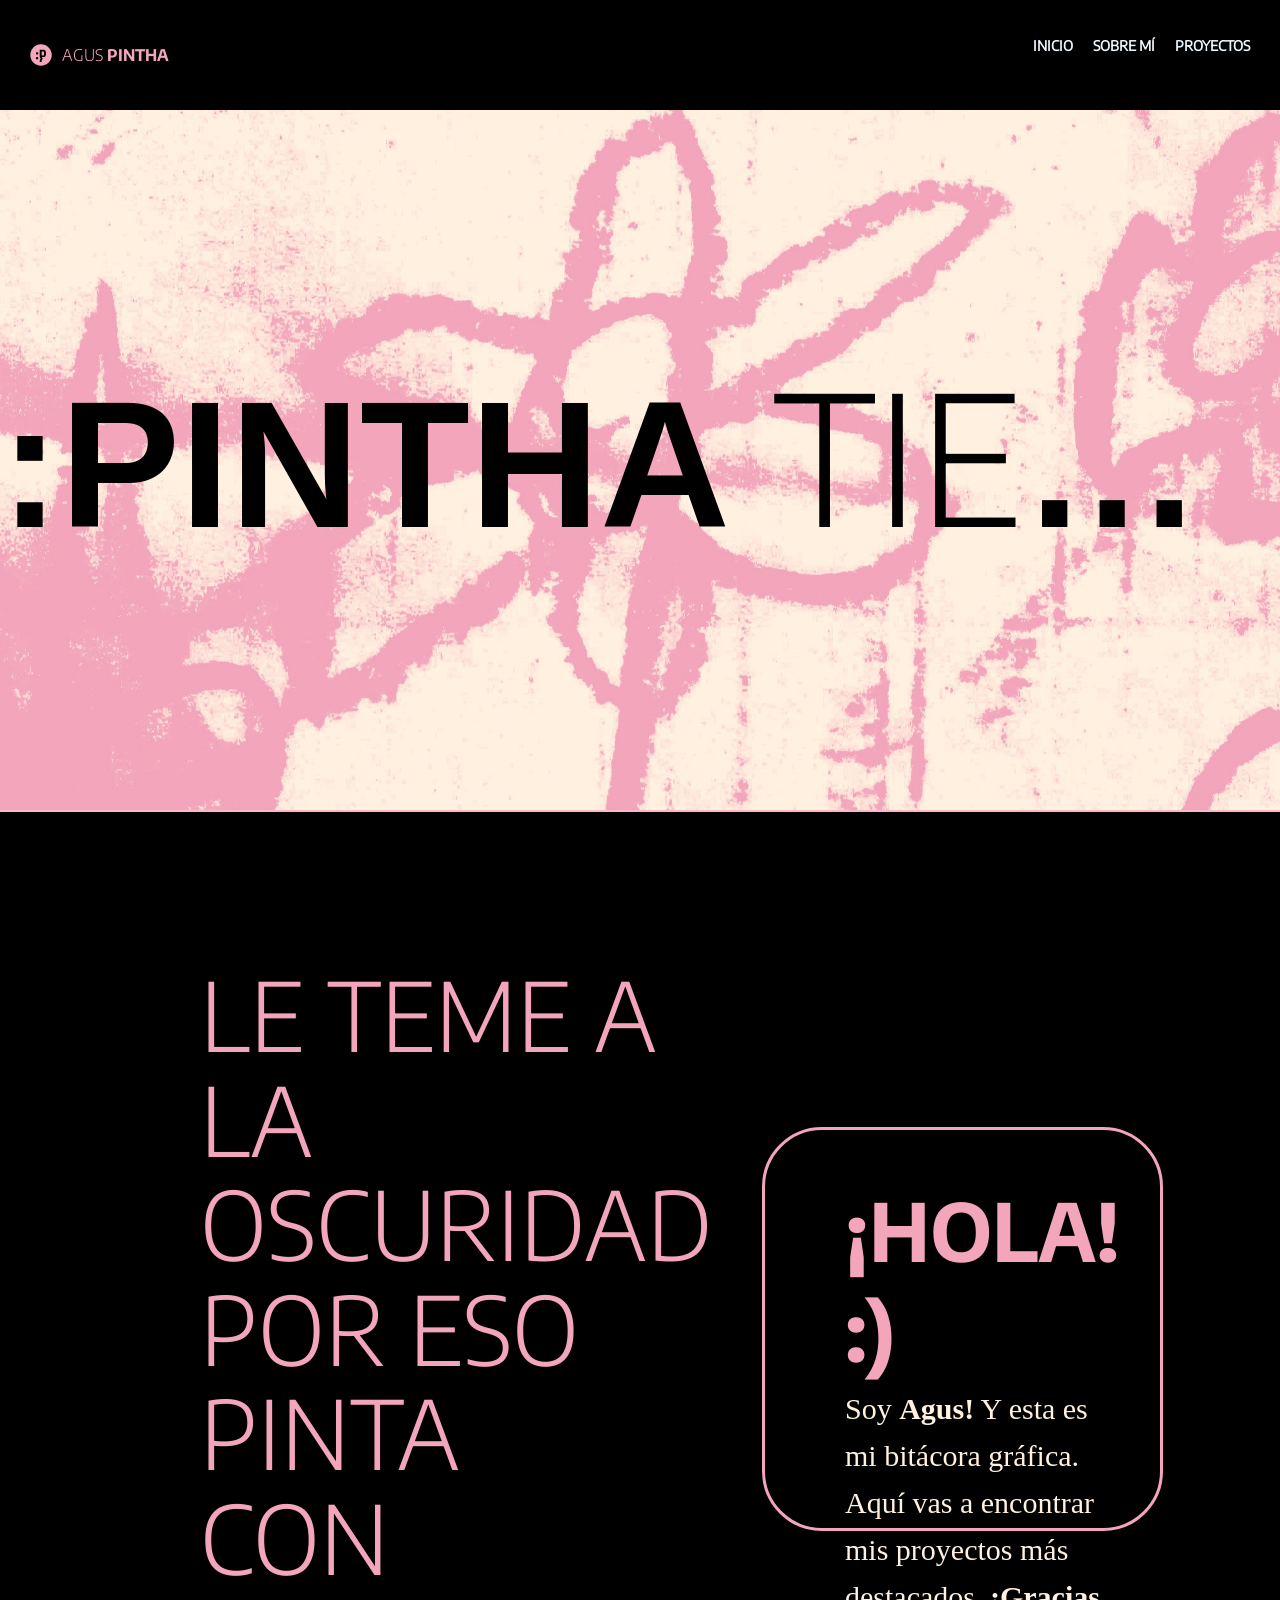
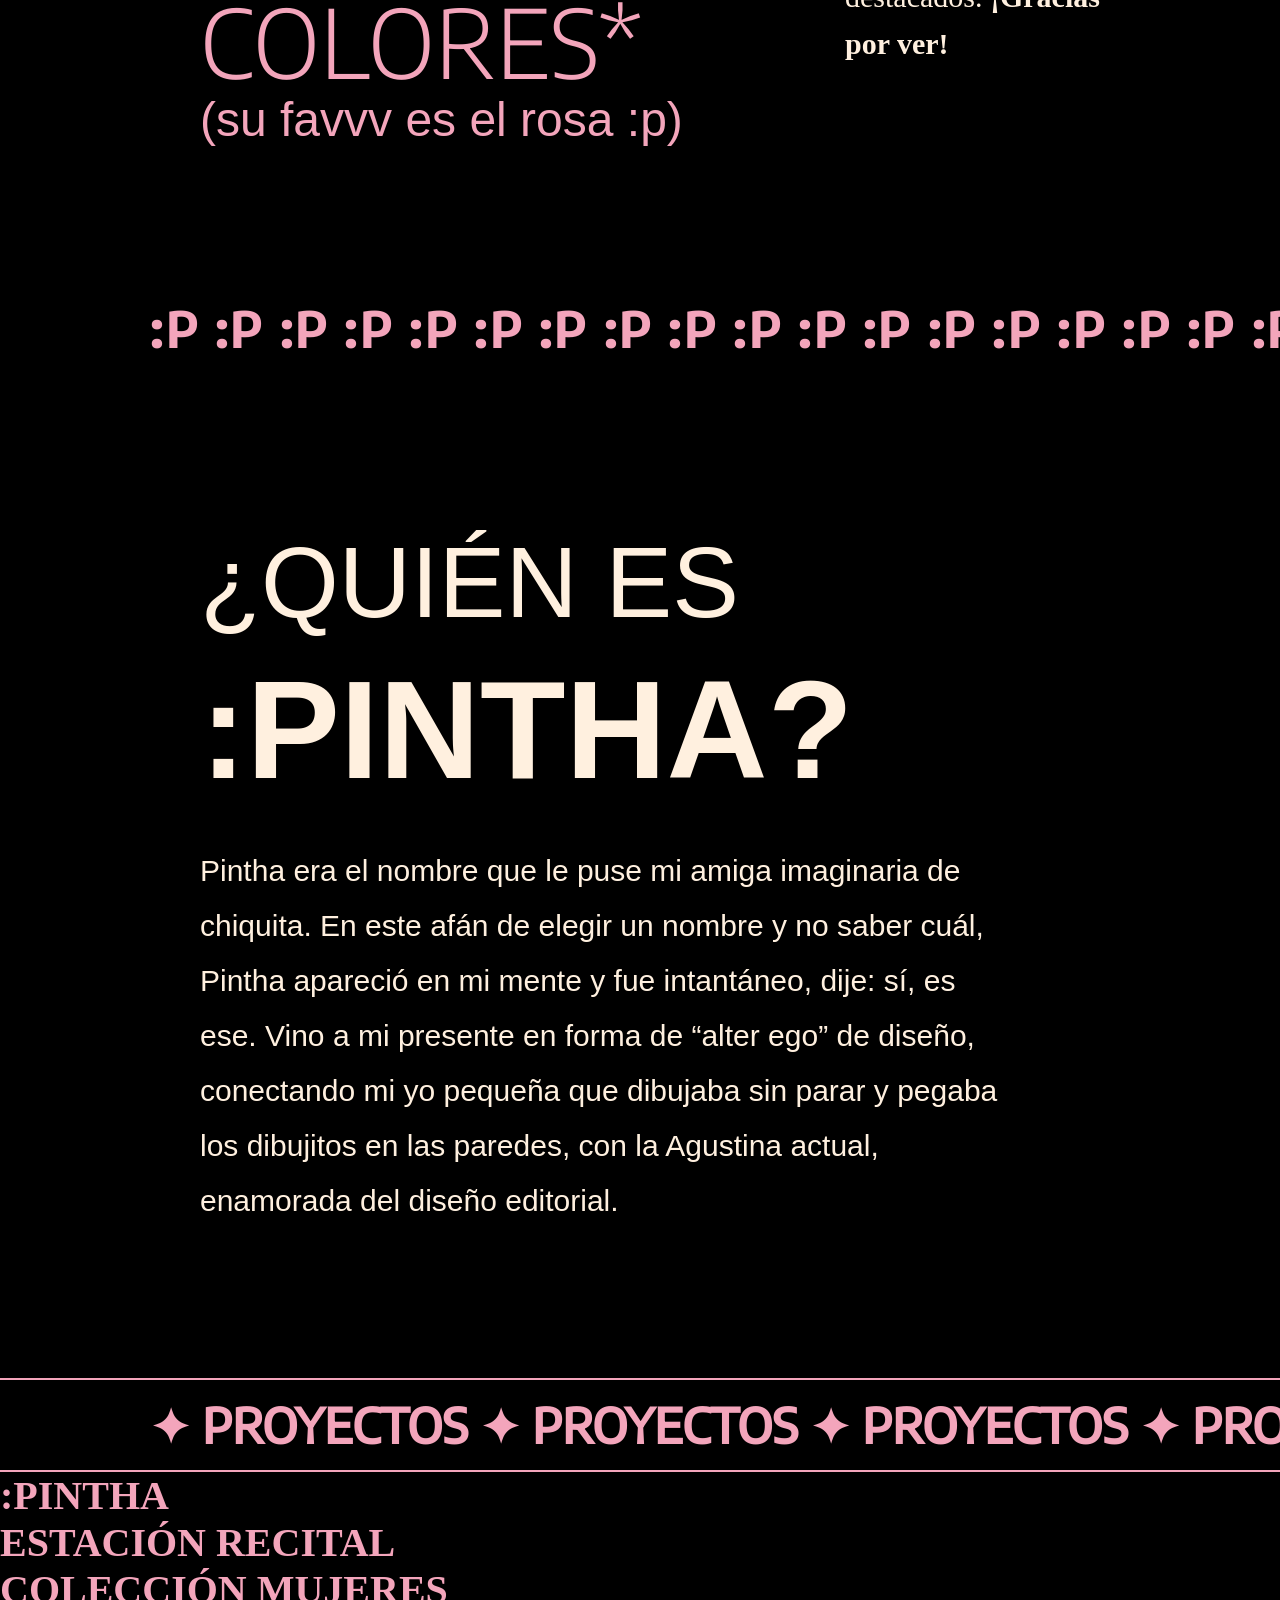
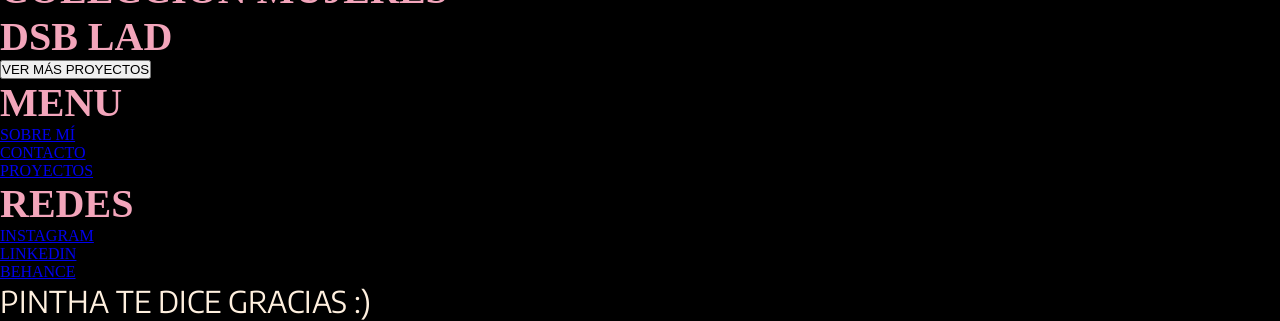
==== index.html @ 8f3ea4fc "mi primer commit" ====
<!DOCTYPE html>
<html lang="es">

<head>
    <meta charset="utf-8" />
    <title>AGUS PINTHA</title>
    <link rel="stylesheet" href="estilos.css">
    <link rel="icon" href="img/logo_negro_p_rosa.svg" type="image/png">
</head>

<body>
    <header>
        <div class="logopintha">
            <img src="img/logo_negro_p_rosa.svg" alt="Logo Pintha" width="22px" height="22px">
            <p>
                <span class="light">AGUS</span>
                <span class="bold">PINTHA</span>
            </p>
        </div>
        <nav>
            <ul>
                <li><a href="#">INICIO</a></li>
                <li><a href="#">SOBRE MÍ</a></li>
                <li><a href="#">PROYECTOS</a></li>
            </ul>
        </nav>
    </header>

    <main>
        <section class="hero">
            <h1>:PINTHA <span class="light">TIENE</span> PINTA</h1>
        </section>

        <section class="introduccion">
            <div class="intro-texto">
                <h2>LE TEME A LA OSCURIDAD <br> POR ESO PINTA <br> CON COLORES*</h2>
                <p>(su favvv es el rosa :p)</p>
            </div>
            <div class="tarjeta-saludo">
                <h3>¡HOLA! :)</h3>
                <p>Soy <strong>Agus!</strong> Y esta es mi bitácora gráfica. Aquí vas a encontrar mis proyectos más
                    destacados. <strong>¡Gracias por ver!</strong></p>
            </div>
        </section>
        </section>

        <section class="nombre">
            <div class="ticker-p">
                <div class="ticker-p-inner">
                    :P :P :P :P :P :P :P :P :P :P :P :P :P :P :P :P :P :P :P :P :P :P :P :P :P :P :P :P :P :P :P :P :P
                    :P :P :P :P :P :P :P :P :P :P :P :P :P :P :P :P :P :P :P :P :P :P :P :P :P :P :P
                </div>
            </div>
            <section class="seccion-presentacion">
                <div class="cajitanombre">
                    <span>¿QUIÉN ES<br></span>
                    <span>:PINTHA?</span>
                </div>
                <div class="presentaciónpintha">
                    <p>
                        Pintha era el nombre que le puse mi amiga imaginaria de chiquita. En este afán de elegir un
                        nombre y no saber cuál, Pintha apareció en mi mente y fue intantáneo, dije: sí, es ese. Vino a
                        mi presente en forma de “alter ego” de diseño, conectando mi yo pequeña que dibujaba sin parar y
                        pegaba los dibujitos en las paredes, con la Agustina actual, enamorada del diseño editorial.
                    </p>
                </div>
            </section>
        </section>
        <div class="proyectos-ticker">
            <div class="proyectos-ticker-inner">
                <div class="ticker-content">
                    ✦ PROYECTOS ✦ PROYECTOS ✦ PROYECTOS ✦ PROYECTOS ✦ PROYECTOS ✦ PROYECTOS ✦ PROYECTOS ✦ PROYECTOS ✦
                    PROYECTOS ✦ PROYECTOS ✦ PROYECTOS ✦ PROYECTOS ✦ PROYECTOS ✦ PROYECTOS ✦ PROYECTOS ✦ PROYECTOS ✦
                </div>
            </div>
        </div>
        <div class="bloquesitos">
            <article class="bloque1">
                <h4>:PINTHA</h4>
            </article>
            <article class="bloque2">
                <h4>ESTACIÓN RECITAL</h4>
            </article>
            <article class="bloque3">
                <h4>COLECCIÓN MUJERES</h4>
            </article>
            <article class="bloque4">
                <h4>DSB LAD</h4>
            </article>
        </div>
        <button class="btn-proyectos">VER MÁS PROYECTOS</button>
        </section>
    </main>

    <footer id="footer">
        <div class="footer-container">
            <div class="footer-menu">
                <h4>MENU</h4>
                <ul>
                    <li><a href="#">SOBRE MÍ</a></li>
                    <li><a href="#">CONTACTO</a></li>
                    <li><a href="#">PROYECTOS</a></li>
                </ul>
            </div>
            <div class="footer-social">
                <h4>REDES</h4>
                <ul>
                    <li><a href="#">INSTAGRAM</a></li>
                    <li><a href="#">LINKEDIN</a></li>
                    <li><a href="#">BEHANCE</a></li>
                </ul>
            </div>
        </div>
        <div class="footer-bottom">
            <p>PINTHA TE DICE GRACIAS :)</p>
        </div>
    </footer>

</body>

</html>
</body>

</html>
---- estilos.css ----
/* CSS DOCUMENT */
@charset "UTF-8";

/* fuentes */
@font-face {
    font-family: "EncodeSans Thin";
    src: url("fonts/EncodeSans-Thin.ttf") format("truetype");
    font-weight: 100;
    font-style: normal;
}


@font-face {
    font-family: "EncodeSans Light";
    src: url("fonts/EncodeSans-Light.ttf") format("truetype");
    font-weight: 200;
    font-style: normal;
}

@font-face {
    font-family: "EncodeSans Regular";
    src: url("fonts/EncodeSans-Regular.ttf") format("truetype");
    font-weight: 400;
    font-style: normal;
}

@font-face {
    font-family: "EncodeSans Medium";
    src: url("fonts/EncodeSans-Medium.ttf") format("truetype");
    font-weight: 500;
    font-style: normal;
}

@font-face {
    font-family: "EncodeSans Semibold";
    src: url("fonts/EncodeSans-SemiBold.ttf") format("truetype");
    font-weight: 600;
    font-style: normal;
}

@font-face {
    font-family: "EncodeSans Bold";
    src: url("fonts/EncodeSans-Bold.ttf") format("truetype");
    font-weight: 700;
    font-style: normal;
}

/* configuraciones generales */

* {
    margin: 0;
    padding: 0;
    box-sizing: border-box;
}

/* fondo */

body,
html {
    background-color: #000;
    overflow-x: hidden;
    /* Esto oculta cualquier cosa que intente desbordarse a los lados */
    width: 100%;
    margin: 0;
    padding: 0;
}

.hero {
    width: 100vw;
    /* Fuerza al hero a medir exactamente el ancho de la ventana */
    overflow-x: hidden;
    /* Corta cualquier excedente interno */
    box-sizing: border-box;
    margin: 0;
    padding: 0;
}

.bold {
    font-family: 'EncodeSans Bold';
}

.light {
    font-family: 'EncodeSans Light';
}

/* header*/

header {
    display: flex;
    justify-content: space-between;
    padding: 15px 30px;
    margin-top: 20px;
    margin-bottom: 20px;
}

.hero h1 {
    width: 100%;
    /* Asegura que no sea más ancho que el hero */
    max-width: 100vw;
    /* Evita que se salga de la pantalla */
    font-size: 8vw;
    /* El tamaño se ajusta al ancho de la pantalla */
    white-space: nowrap;
    /* Mantiene el texto en una línea */
    overflow: hidden;
    /* Oculta lo que sobre si es muy largo */
    text-overflow: ellipsis;
    /* Opcional: agrega "..." si el texto es demasiado largo */
}

h2 {
    font-size: 100px;
}

h3 {
    font-size: 80px;
}

h4 {
    font-size: 40px;
}

p {
    color: #FFF0DF;
    font-family: 'EncodeSans Regular', sans-serif;
    font-size: 30px;
    font-weight: 100;
    line-height: 40px;
}

/* loguito pintha */
.logopintha {
    display: flex;
    align-items: center;
    gap: 10px;
}

.logopintha p {
    color: rgb(243, 165, 187);
    font-size: 16px;
}

/*  nav */

nav ul {
    font-family: 'EncodeSans Regular', sans-serif;
    display: flex;
    gap: 20px;
    list-style: none;
}

nav ul :hover {
    display: flex;
    gap: 30px;
    color: rgb(243, 165, 187);
    list-style: none;
}

nav a {
    text-decoration: none;
    color: aliceblue;
    font-size: 14px;
    font-weight: bold;
}

/* hero */


/* Borramos cualquier margen por defecto del navegador */
* {
    margin: 0;
    padding: 0;
    box-sizing: border-box;
}

/* El Hero ahora es el dueño del espacio */
.hero {
    display: flex;
    justify-content: center;
    align-items: center;
    width: 100vw;
    height: 702px;
    background-image: url('img/pintha_hero.jpg');
    background-position: center;
    background-size: cover;
    background-repeat: no-repeat;
    overflow: hidden;
    border-bottom: 2px solid #ffb7c5;
}


.hero h1 {
    color: #000 !important;
    font-family: 'Encode Sans', sans-serif;
    font-size: 180px;
    font-weight: 700;
    text-transform: uppercase;
    text-align: center;
    font-weight: 700;
    white-space: nowrap;
    line-height: 1;
    transform: scale(1);
    transform-origin: center;
}

.hero .light {
    font-weight: 200;
}

/* --- SECCIÓN INTRODUCCIÓN Y TARJETA (FINAL) --- */

.introduccion {
    display: flex;
    padding-right: 200px;
    padding-left: 200px;
    align-items: center;
    gap: 50px;
    width: 100%;
}

.intro-texto h2 {
    color: #F3A5BB;
    font-family: "EncodeSans Light", sans-serif;
    font-size: 95px;
    font-weight: 250;
    line-height: 1.1;
    text-transform: uppercase;
    margin-top: 150px;
}

.intro-texto {
    display: inline-flex;
    flex-direction: column;
    width: fit-content;
    align-items: flex-start;

}

.intro-texto p {
    max-width: 600px;
    margin: 0;
    line-height: 1.1;
    color: #F3A5BB;
    font-family: "Encode Sans", sans-serif;
    font-size: 48px;
    font-weight: 250;
}

/* --- TARJETA DERECHA (¡HOLA!) (Correcta) --- */
.tarjeta-saludo {
    display: flex;
    flex-direction: column;
    align-items: flex-start;
    width: 658px;
    height: 404px;
    padding: 50px 40px 80px 80px;
    box-sizing: border-box;
    border-radius: 60px;
    border: 3px solid #F3A5BB;
    gap: 5px;
    margin-top: 100px;
}

.tarjeta-saludo h3 {
    font-family: 'EncodeSans Bold';
    color: #F3A5BB;
}

/* Ajuste fino para el texto */
.tarjeta-saludo p {
    color: #FFF0DF;
    font-family: "Encode Sans";
    font-size: 30px;
    font-style: normal;
    font-weight: 400;
    line-height: 47px;

}

.Agus {
    color: #FFF0DF;
    font-family: "EncodeSans Bold", sans-serif;
    font-size: 30px;
    font-style: normal;
    font-weight: 700;
    line-height: 47px;
}

.ticker-p {
    overflow: hidden;
    white-space: nowrap;
}

.ticker-p-inner {
    display: inline-block;
    animation: ticker 12s linear infinite;
    font-family: 'EncodeSans Bold', sans-serif;
    font-size: 50px;
    color: var(--pink);
    margin: 150px;
    letter-spacing: 0.1rem;
}

@keyframes ticker {
    from {
        transform: translateX(0);
    }

    to {
        transform: translateX(-50%);
    }
}

:root {
    color: #F3A5BB;
}

/* Contenedor principal que controla el margen lateral de 150px */
.seccion-presentacion {
    display: flex;
    flex-direction: column;
    padding-left: 200px; /* Aquí aplicas el padding de Figma */
    width: 100%;
    box-sizing: border-box; /* ¡Fundamental para que no se desborde! */
    gap: 40px; /* Espacio entre el título y el párrafo */
}

/* Estilo para "¿QUIÉN ES" */
.cajitanombre span:first-child {
    color: #FFF0DF;
    font-size: 100px;
    font-weight: 300;
    line-height: 147px;
    font-family: "Encode Sans", sans-serif;
}

/* Estilo para ":PINTHA?" */
.cajitanombre span:last-child {
    color: #FFF0DF;
    font-size: 140px;
    font-weight: 700;
    line-height: 147px;
    font-family: "Encode Sans", sans-serif;
}

/* Estilo para el párrafo */
.presentaciónpintha p {
    color: #FFF0DF;
    font-size: 30px;
    font-weight: 400;
    line-height: 55px;
    font-family: "Encode Sans", sans-serif;
    margin: 0;
    max-width: 800px; /* Controla el ancho máximo del texto */
}

/* Caja contenedor del ticker */
/* Caja contenedor del ticker */
.proyectos-ticker {
    width: 100%;             /* Ocupa todo el ancho */
    overflow: hidden;        /* Esconde lo que sobra */
    padding: 15px 150px;     /* ¡Acá está el truco! */
    box-sizing: border-box;  /* Esto hace que los 150px se resten del ancho, no que se sumen */
    display: flex;
    white-space: nowrap;
    border-top: 2px solid #F3A5BB;
    border-bottom: 2px solid #F3A5BB;
    margin-top: 150px;
    /* BORRAMOS EL MARGIN: margin: 150px; ya no existe */
}

/* Contenedor interno que se mueve */
.proyectos-ticker-inner {
    display: flex;
    animation: marquee 15s linear infinite; /* Tiempo de la animación */
}

/* Estilo del texto */
.ticker-content {
    color: #F3A5BB;
    font-size: 48px;
    font-family: 'EncodeSans Medium', sans-serif;
    font-weight: 600;
    padding-right: 50px; /* Espacio entre el primer y segundo bloque */
}

/* La animación que hace que se desplace */
@keyframes marquee {
    from { transform: translateX(0); }
    to { transform: translateX(-50%); }
}
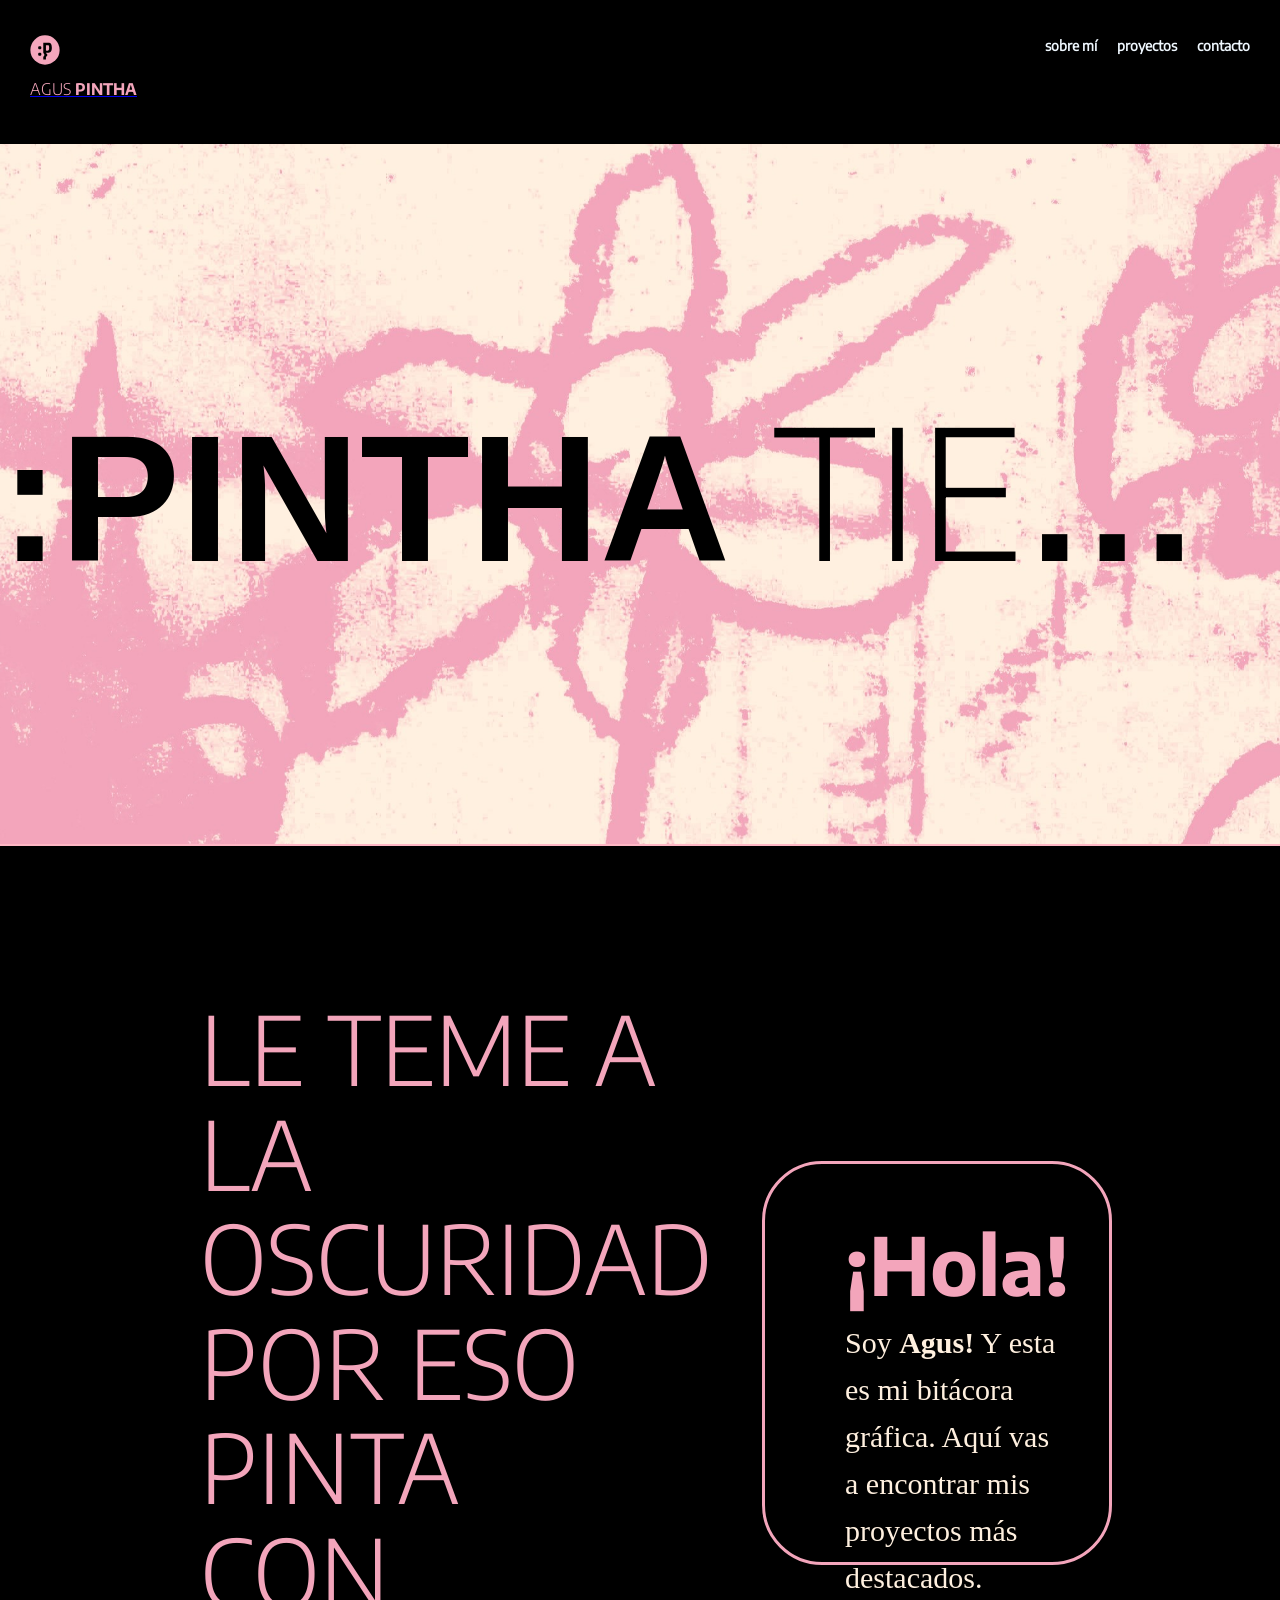
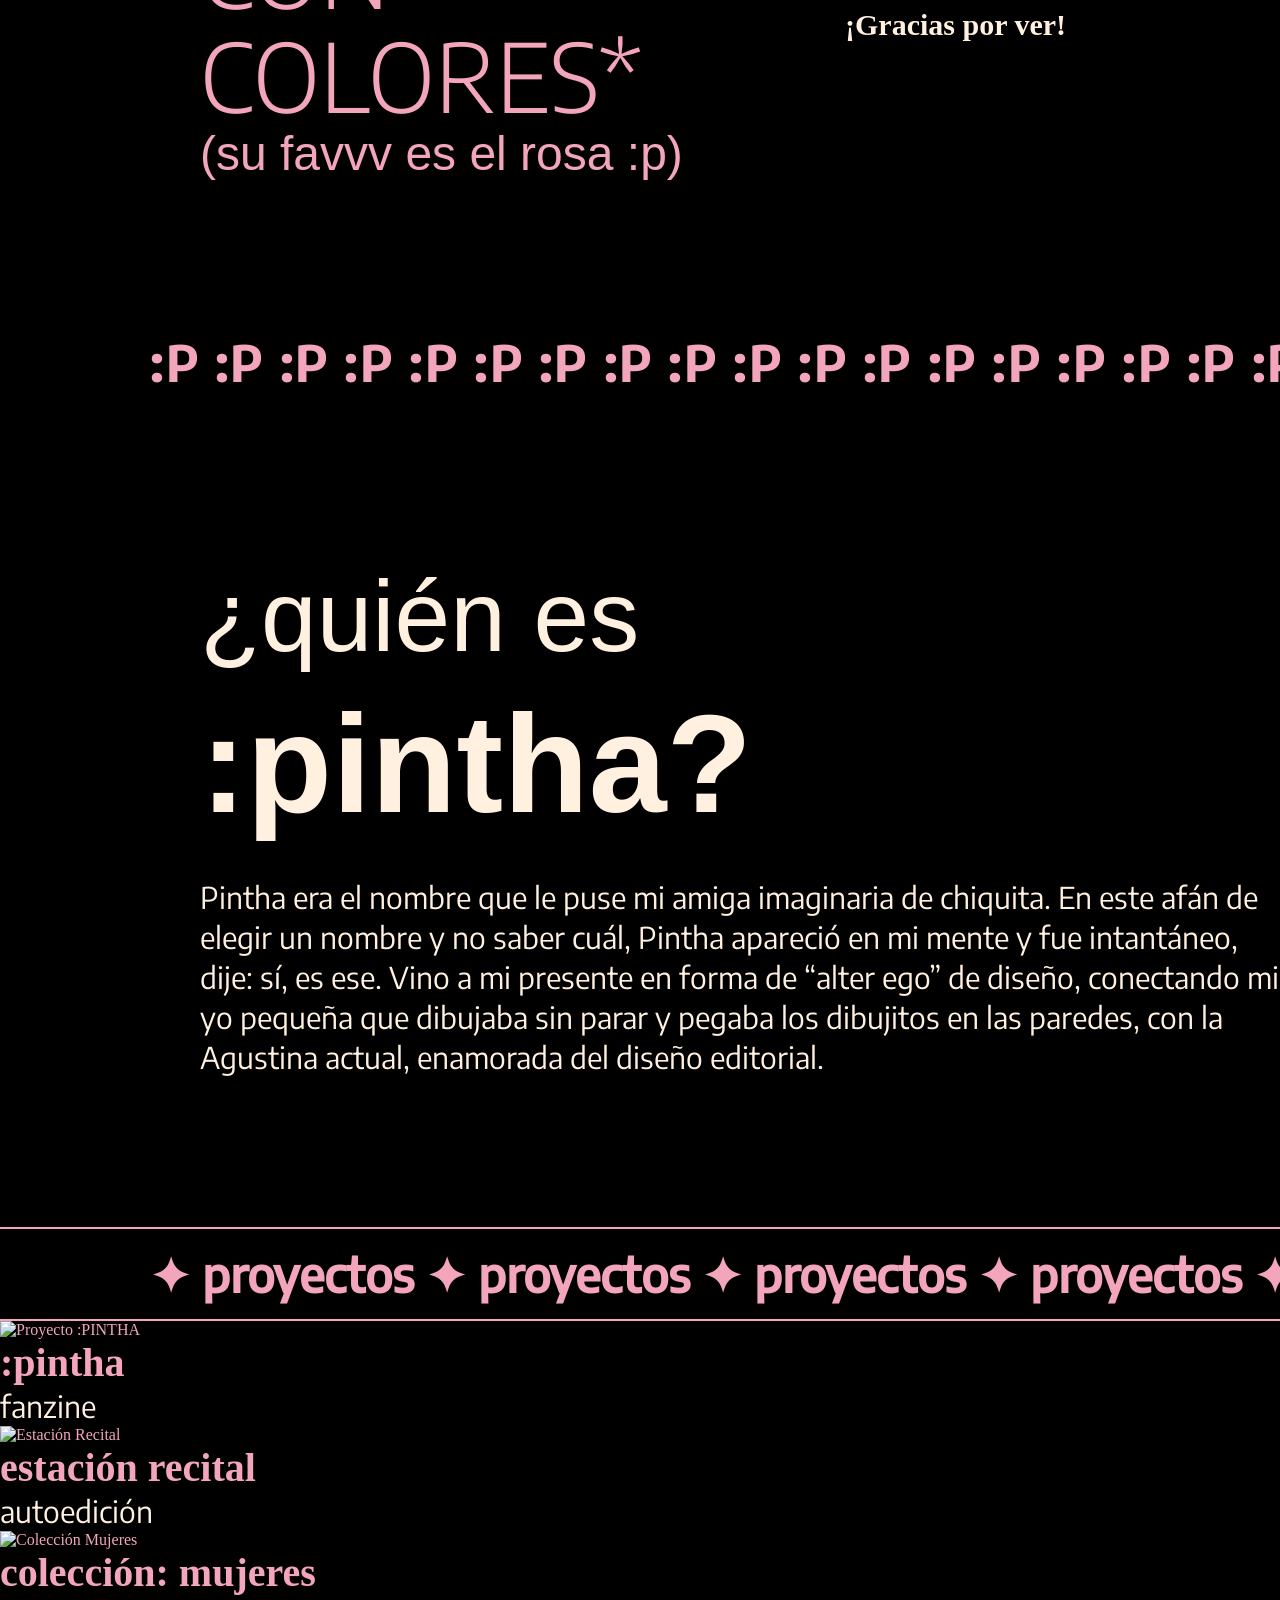
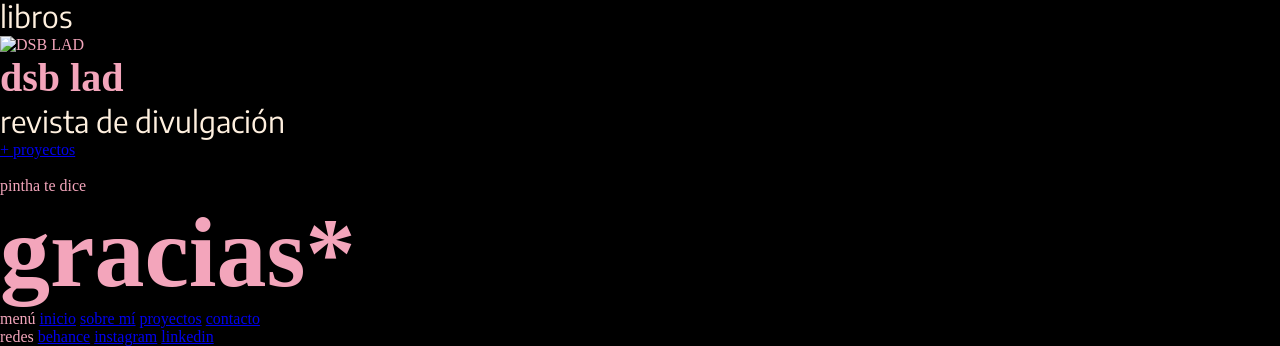
==== commit 1198c68c: "README.md" ====
--- a/index.html
+++ b/index.html
@@ -5,43 +5,44 @@
     <meta charset="utf-8" />
     <title>AGUS PINTHA</title>
     <link rel="stylesheet" href="estilos.css">
-    <link rel="icon" href="img/logo_negro_p_rosa.svg" type="image/png">
+    <link rel="icon" href="img/logo_negro_p_rosa.svg" type="image/svg+xml">
 </head>
 
 <body>
     <header>
         <div class="logopintha">
-            <img src="img/logo_negro_p_rosa.svg" alt="Logo Pintha" width="22px" height="22px">
-            <p>
-                <span class="light">AGUS</span>
-                <span class="bold">PINTHA</span>
-            </p>
+            <a href="index.html">
+                <img src="img/logo_negro_p_rosa.svg" alt="Logo Pintha" width="30px" height="30px" />
+                <p>
+                    <span class="light">AGUS</span>
+                    <span class="bold">PINTHA</span>
+                </p>
+            </a>
         </div>
         <nav>
             <ul>
-                <li><a href="#">INICIO</a></li>
-                <li><a href="#">SOBRE MÍ</a></li>
-                <li><a href="#">PROYECTOS</a></li>
+                <li><a href="sobremi.html">sobre mí</a></li>
+                <li><a href="proyectos.html">proyectos</a></li>
+                <li><a href="contacto.html">contacto</a></li>
             </ul>
         </nav>
     </header>
 
     <main>
         <section class="hero">
-            <h1>:PINTHA <span class="light">TIENE</span> PINTA</h1>
+            <h1>:pintha <span class="light">tiene</span> pinta</h1>
         </section>
 
         <section class="introduccion">
             <div class="intro-texto">
-                <h2>LE TEME A LA OSCURIDAD <br> POR ESO PINTA <br> CON COLORES*</h2>
+                <h2>le teme a la oscuridad <br> por eso pinta <br> con colores*</h2>
                 <p>(su favvv es el rosa :p)</p>
             </div>
             <div class="tarjeta-saludo">
-                <h3>¡HOLA! :)</h3>
+                <h3>¡Hola! </h3>
                 <p>Soy <strong>Agus!</strong> Y esta es mi bitácora gráfica. Aquí vas a encontrar mis proyectos más
                     destacados. <strong>¡Gracias por ver!</strong></p>
             </div>
-        </section>
         </section>
 
         <section class="nombre">
@@ -53,72 +54,97 @@
             </div>
             <section class="seccion-presentacion">
                 <div class="cajitanombre">
-                    <span>¿QUIÉN ES<br></span>
-                    <span>:PINTHA?</span>
+                    <span class="titulo-linea-1">¿quién es<br></span>
+                    <span class="titulo-linea-2">:pintha?</span>
                 </div>
-                <div class="presentaciónpintha">
-                    <p>
-                        Pintha era el nombre que le puse mi amiga imaginaria de chiquita. En este afán de elegir un
-                        nombre y no saber cuál, Pintha apareció en mi mente y fue intantáneo, dije: sí, es ese. Vino a
-                        mi presente en forma de “alter ego” de diseño, conectando mi yo pequeña que dibujaba sin parar y
-                        pegaba los dibujitos en las paredes, con la Agustina actual, enamorada del diseño editorial.
-                    </p>
-                </div>
+                <p class="presentacionpintha">
+                    Pintha era el nombre que le puse mi amiga imaginaria de chiquita.
+                    En este afán de elegir un nombre y no saber cuál, Pintha apareció en mi mente y fue intantáneo,
+                    dije: sí, es ese. Vino a mi presente en forma de “alter ego” de diseño, conectando mi yo pequeña que
+                    dibujaba sin parar y pegaba los dibujitos en las paredes, con la Agustina actual, enamorada del
+                    diseño editorial.
+                </p>
             </section>
         </section>
+
         <div class="proyectos-ticker">
             <div class="proyectos-ticker-inner">
                 <div class="ticker-content">
-                    ✦ PROYECTOS ✦ PROYECTOS ✦ PROYECTOS ✦ PROYECTOS ✦ PROYECTOS ✦ PROYECTOS ✦ PROYECTOS ✦ PROYECTOS ✦
-                    PROYECTOS ✦ PROYECTOS ✦ PROYECTOS ✦ PROYECTOS ✦ PROYECTOS ✦ PROYECTOS ✦ PROYECTOS ✦ PROYECTOS ✦
+                    ✦ proyectos ✦ proyectos ✦ proyectos ✦ proyectos ✦ proyectos ✦ proyectos ✦ proyectos ✦ proyectos ✦
+                    proyectos ✦ proyectos ✦ proyectos ✦ proyectos ✦ proyectos ✦ proyectos ✦ proyectos ✦ proyectos ✦
                 </div>
             </div>
         </div>
-        <div class="bloquesitos">
-            <article class="bloque1">
-                <h4>:PINTHA</h4>
-            </article>
-            <article class="bloque2">
-                <h4>ESTACIÓN RECITAL</h4>
-            </article>
-            <article class="bloque3">
-                <h4>COLECCIÓN MUJERES</h4>
-            </article>
-            <article class="bloque4">
-                <h4>DSB LAD</h4>
-            </article>
-        </div>
-        <button class="btn-proyectos">VER MÁS PROYECTOS</button>
+
+        <section class="proyectos">
+            <div class="bloquesitos">
+                <article class="card1">
+                    <img src="img/indeximg/pinthapintha.jpg" alt="Proyecto :PINTHA">
+                    <div class="info-proyecto">
+                        <h4 class="titulo-proyecto">:pintha</h4>
+                        <p class="categoria">fanzine</p>
+                    </div>
+                </article>
+
+                <article class="card2">
+                    <img src="img/indeximg/estacionrecital01.jpg" alt="Estación Recital">
+                    <div class="info-proyecto">
+                        <h4 class="titulo-proyecto">estación recital</h4>
+                        <p class="categoria">autoedición</p>
+                    </div>
+                </article>
+
+                <article class="card3">
+                    <img src="img/indeximg/colecciónmujeres01.jpg" alt="Colección Mujeres">
+                    <div class="info-proyecto">
+                        <h4 class="titulo-proyecto">colección: mujeres</h4>
+                        <p class="categoria">libros</p>
+                    </div>
+                </article>
+
+                <article class="card4">
+                    <img src="img/indeximg/portadalad.jpg" alt="DSB LAD">
+                    <div class="info-proyecto">
+                        <h4 class="titulo-proyecto">dsb lad</h4>
+                        <p class="categoria">revista de divulgación</p>
+                    </div>
+                </article>
+            </div>
+            <div class="contenedor-boton">
+                <a href="proyectos.html" class="botonproyectos">
+                    <span>+</span> proyectos
+                </a>
+            </div>
         </section>
     </main>
 
-    <footer id="footer">
-        <div class="footer-container">
-            <div class="footer-menu">
-                <h4>MENU</h4>
-                <ul>
-                    <li><a href="#">SOBRE MÍ</a></li>
-                    <li><a href="#">CONTACTO</a></li>
-                    <li><a href="#">PROYECTOS</a></li>
-                </ul>
+    <footer class="footer-pintha">
+        <img src="img/indeximg/pintha_footer.jpg" alt="" class="footer-background">
+
+        <div class="footer-content">
+            <div class="footer-texto">
+                <span class="subtitulo"><span class="pinthabold">pintha</span> te dice </span>
+                <h2 class="titulo-gracias">gracias*</h2>
             </div>
-            <div class="footer-social">
-                <h4>REDES</h4>
-                <ul>
-                    <li><a href="#">INSTAGRAM</a></li>
-                    <li><a href="#">LINKEDIN</a></li>
-                    <li><a href="#">BEHANCE</a></li>
-                </ul>
+
+            <div class="menu-container">
+                <div class="columna">
+                    <span class="header">menú</span>
+                    <a href="index.html">inicio</a>
+                    <a href="sobremi.html">sobre mí</a>
+                    <a href="proyectos.html">proyectos</a>
+                    <a href="contacto.html">contacto</a>
+                </div>
+                <div class="columna">
+                    <span class="header">redes</span>
+                    <a href="https://www.behance.net/agustinaquiroga4">behance</a>
+                    <a href="https://www.instagram.com/aguspintha/?hl=es">instagram</a>
+                    <a href="https://www.linkedin.com/in/agustina-quiroga-1aa170356/">linkedin</a>
+                </div>
             </div>
-        </div>
-        <div class="footer-bottom">
-            <p>PINTHA TE DICE GRACIAS :)</p>
         </div>
     </footer>
 
 </body>
 
-</html>
-</body>
-
 </html>
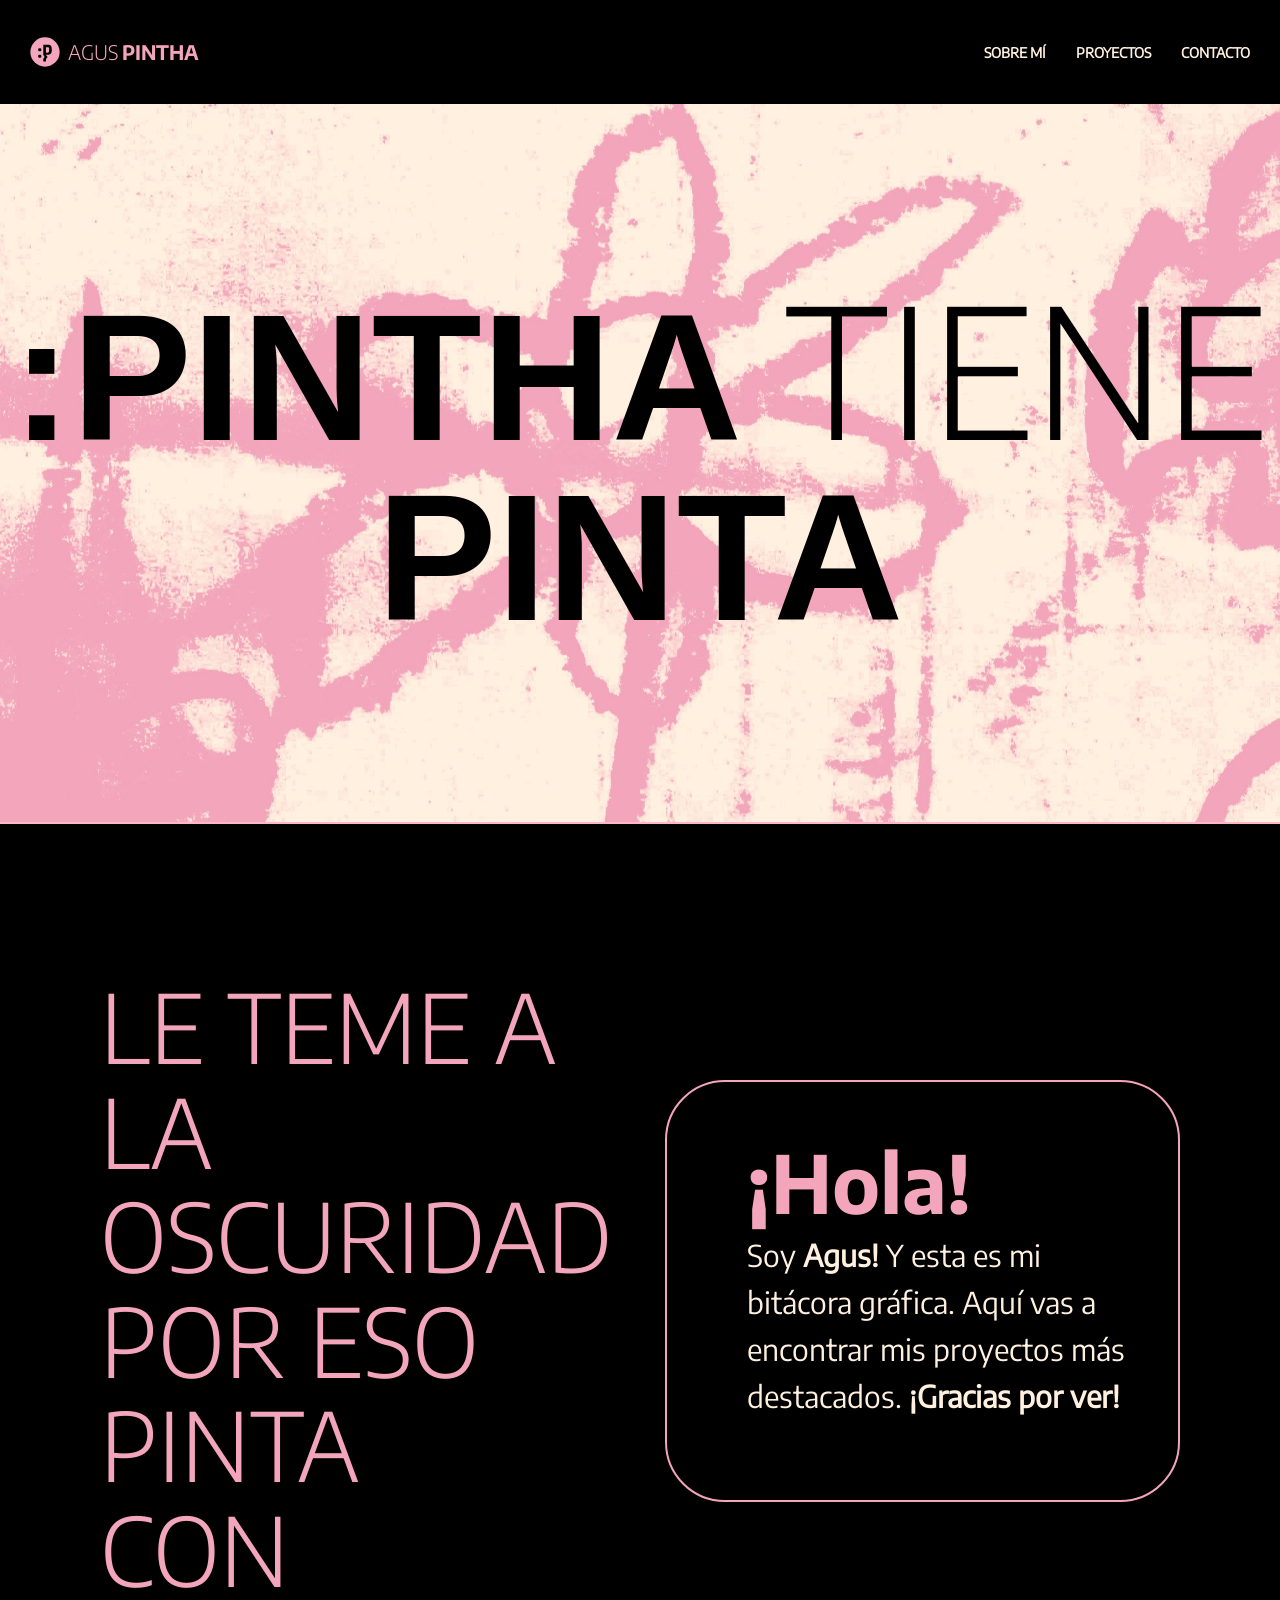
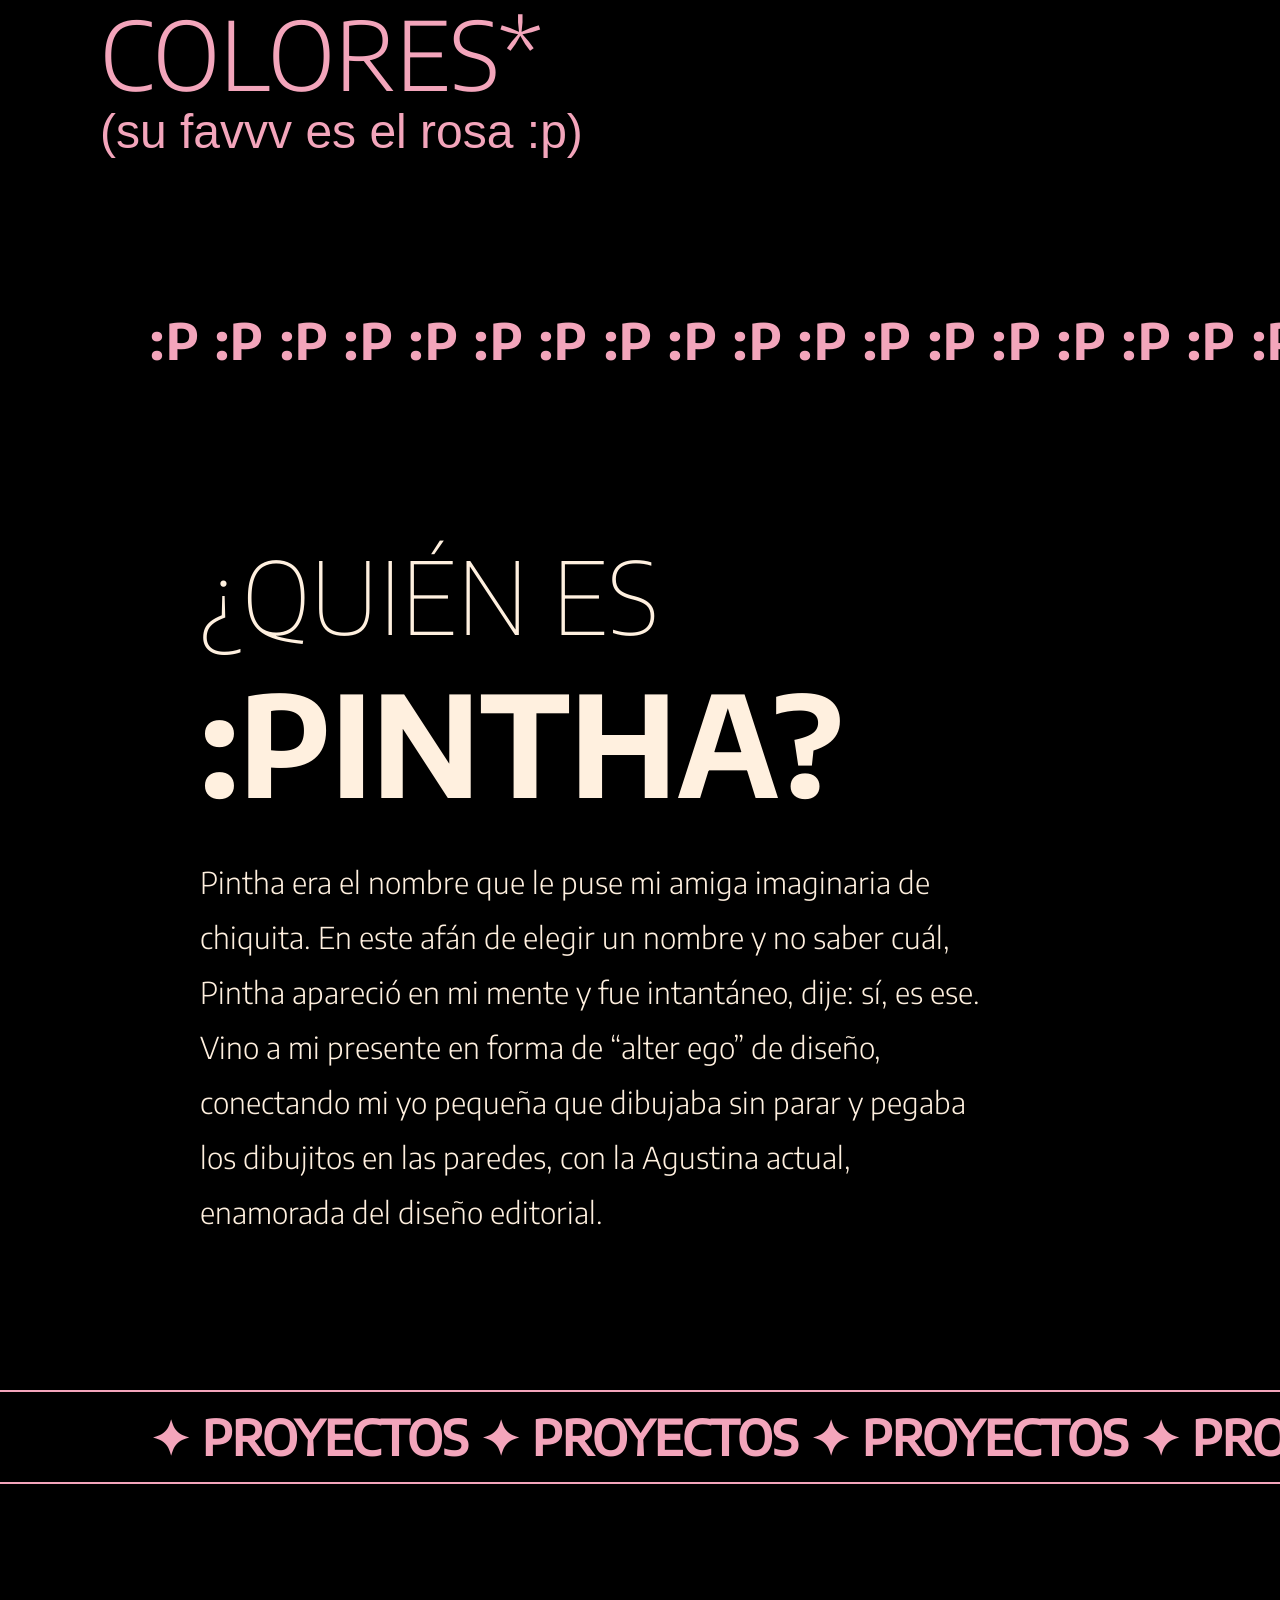
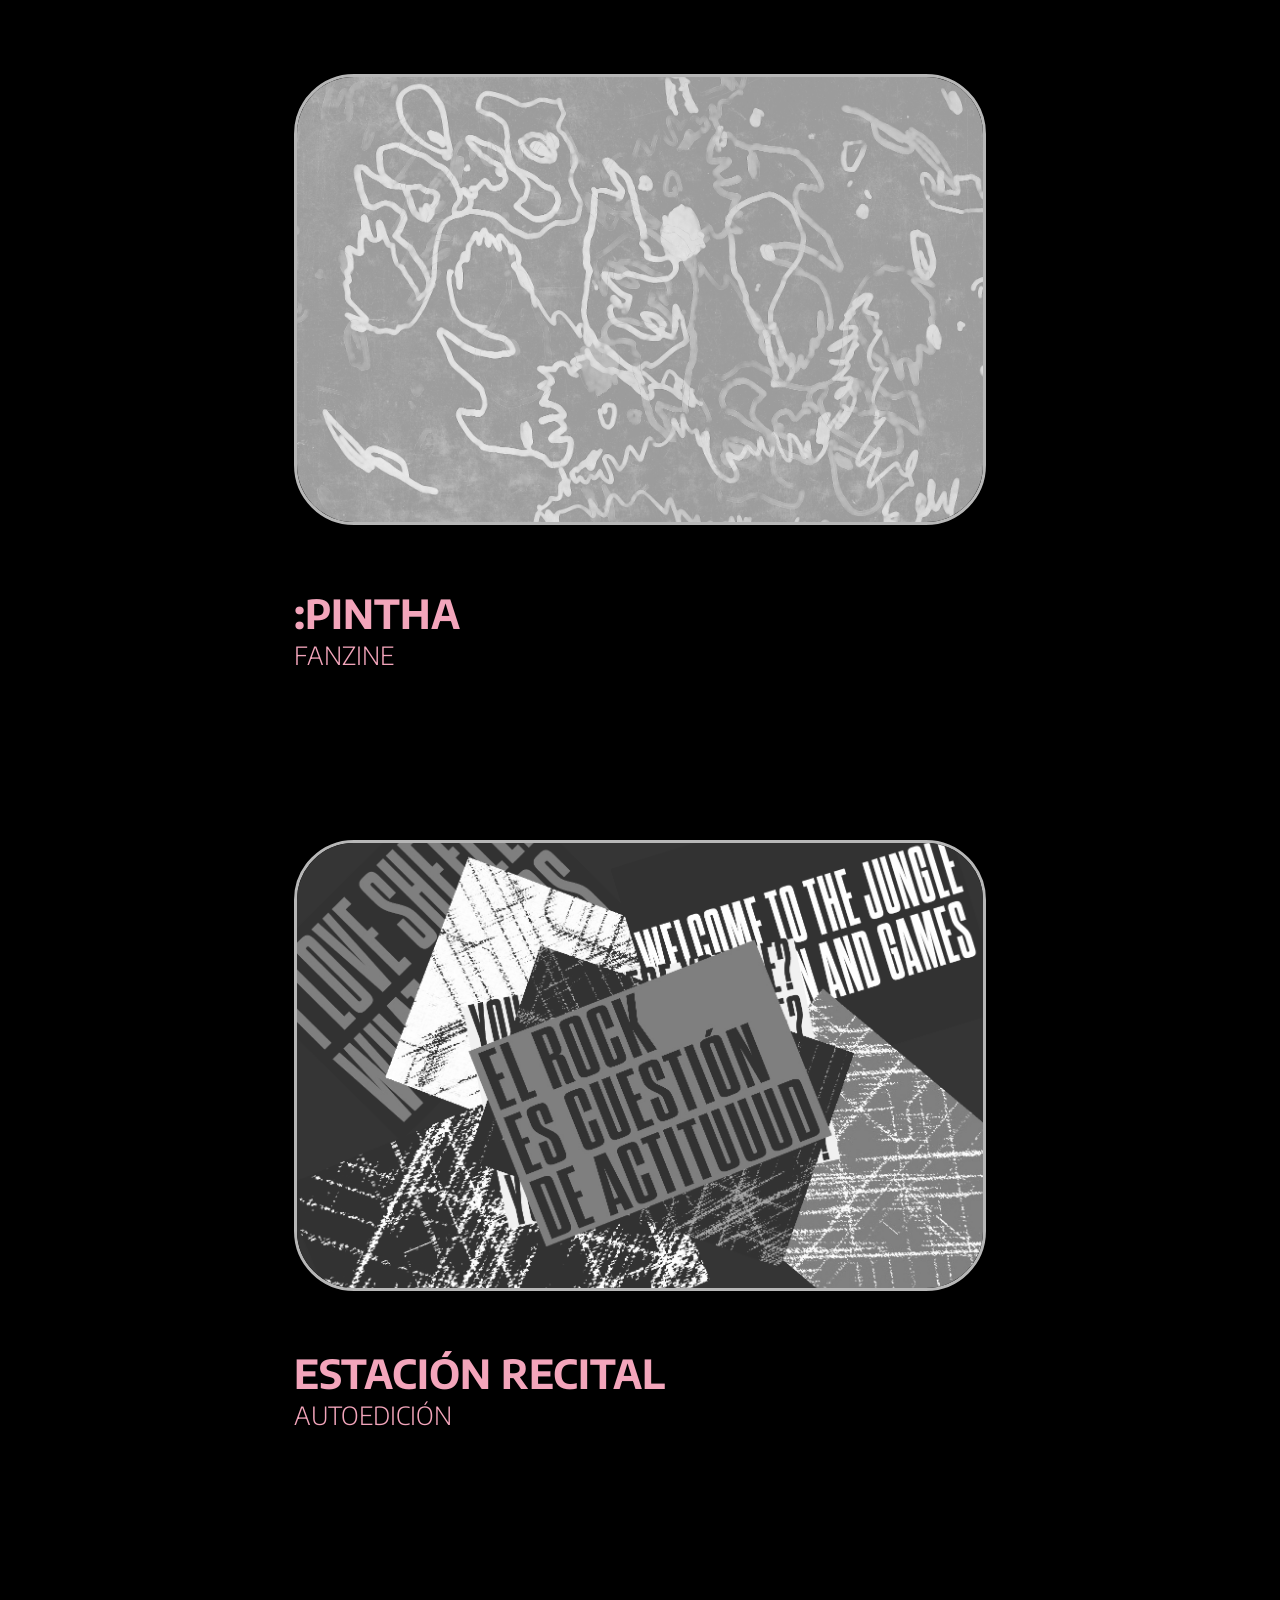
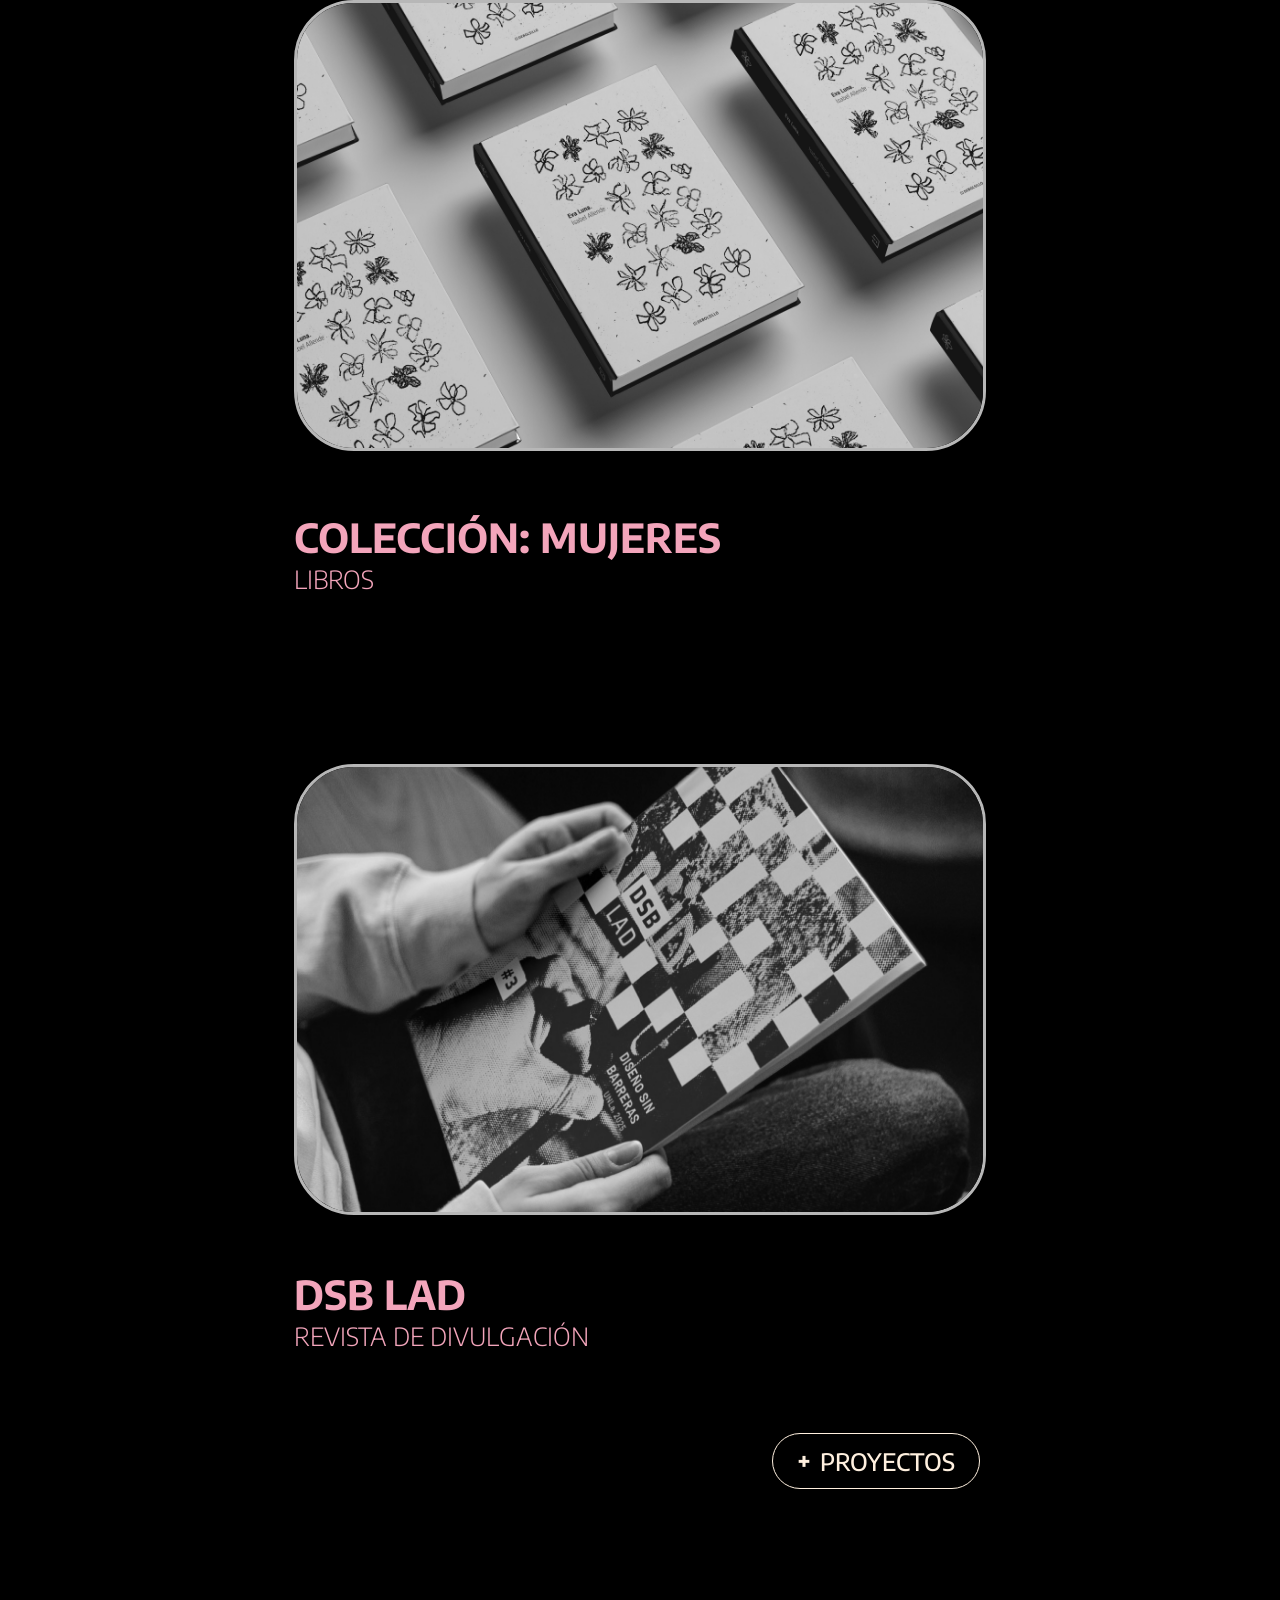
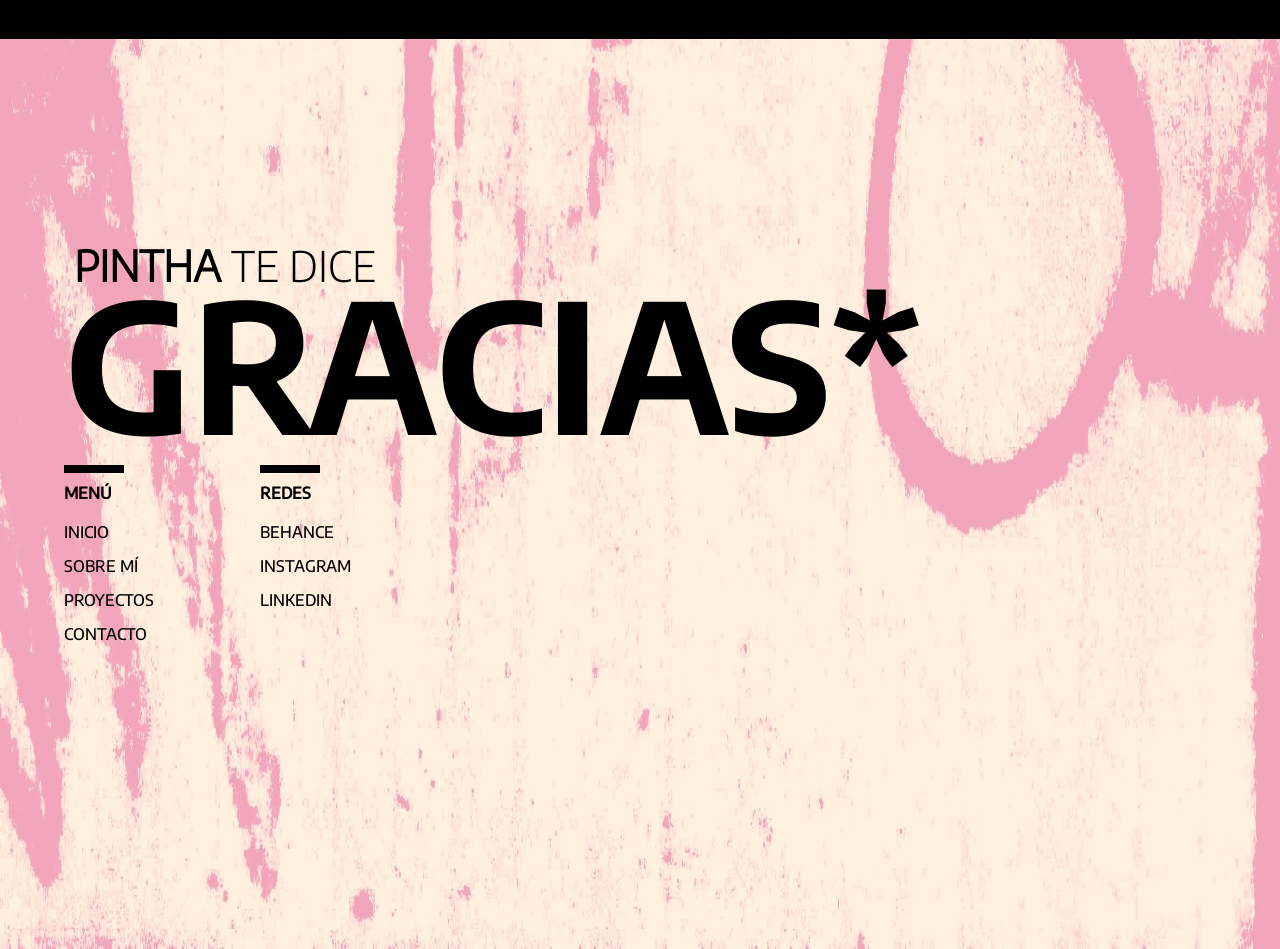
==== commit 47fba1d3: "avances" ====
--- a/index.html
+++ b/index.html
@@ -137,9 +137,9 @@
                 </div>
                 <div class="columna">
                     <span class="header">redes</span>
-                    <a href="https://www.behance.net/agustinaquiroga4">behance</a>
-                    <a href="https://www.instagram.com/aguspintha/?hl=es">instagram</a>
-                    <a href="https://www.linkedin.com/in/agustina-quiroga-1aa170356/">linkedin</a>
+                    <a href="#">behance</a>
+                    <a href="#">instagram</a>
+                    <a href="#">linkedin</a>
                 </div>
             </div>
         </div>
--- a/estilos.css
+++ b/estilos.css
@@ -1,7 +1,13 @@
 /* CSS DOCUMENT */
 @charset "UTF-8";
 
-/* fuentes */
+:root {
+    --pink: #F3A5BB;
+    --cream: #FFF0DF;
+    --black: #000;
+}
+
+/* FUENTES */
 @font-face {
     font-family: "EncodeSans Thin";
     src: url("fonts/EncodeSans-Thin.ttf") format("truetype");
@@ -45,7 +51,7 @@
     font-style: normal;
 }
 
-/* configuraciones generales */
+/* CONFIGURACIONES GENERALES */
 
 * {
     margin: 0;
@@ -58,129 +64,113 @@
 body,
 html {
     background-color: #000;
-    overflow-x: hidden;
-    /* Esto oculta cualquier cosa que intente desbordarse a los lados */
-    width: 100%;
-    margin: 0;
-    padding: 0;
-}
-
-.hero {
-    width: 100vw;
-    /* Fuerza al hero a medir exactamente el ancho de la ventana */
-    overflow-x: hidden;
-    /* Corta cualquier excedente interno */
-    box-sizing: border-box;
-    margin: 0;
-    padding: 0;
-}
+    width: 100%;
+    margin: 0;
+}
+
+
 
 .bold {
     font-family: 'EncodeSans Bold';
+    text-transform: uppercase;
 }
 
 .light {
     font-family: 'EncodeSans Light';
-}
-
-/* header*/
+    text-transform: uppercase;
+}
+
+
+
+
+h2 {
+    font-size: 100px;
+}
+
+h3 {
+    font-size: 80px;
+}
+
+h4 {
+    font-size: 40px;
+}
+
+p {
+    color: #FFF0DF;
+    font-family: 'EncodeSans Light', sans-serif;
+    font-size: 20px;
+    font-weight: 100;
+    line-height: 34px;
+    line-weight: 1.5;
+}
+
+/* HEADER */
 
 header {
     display: flex;
     justify-content: space-between;
+    align-items: center;
     padding: 15px 30px;
     margin-top: 20px;
     margin-bottom: 20px;
 }
 
-.hero h1 {
-    width: 100%;
-    /* Asegura que no sea más ancho que el hero */
-    max-width: 100vw;
-    /* Evita que se salga de la pantalla */
-    font-size: 8vw;
-    /* El tamaño se ajusta al ancho de la pantalla */
-    white-space: nowrap;
-    /* Mantiene el texto en una línea */
-    overflow: hidden;
-    /* Oculta lo que sobre si es muy largo */
-    text-overflow: ellipsis;
-    /* Opcional: agrega "..." si el texto es demasiado largo */
-}
-
-h2 {
-    font-size: 100px;
-}
-
-h3 {
-    font-size: 80px;
-}
-
-h4 {
-    font-size: 40px;
-}
-
-p {
-    color: #FFF0DF;
-    font-family: 'EncodeSans Regular', sans-serif;
-    font-size: 30px;
-    font-weight: 100;
-    line-height: 40px;
-}
-
 /* loguito pintha */
-.logopintha {
-    display: flex;
-    align-items: center;
-    gap: 10px;
+.logopintha a {
+  text-decoration: none;
+  color: inherit;
+  display: flex;
+  align-items: center;
+  gap: 8px;
 }
 
 .logopintha p {
-    color: rgb(243, 165, 187);
-    font-size: 16px;
-}
-
-/*  nav */
+  display: flex;
+  flex-direction: row;
+  align-items: center;
+  color:#F3A5BB;
+  gap: 4px;
+  margin: 0;
+}
+
+/* NAV */
 
 nav ul {
     font-family: 'EncodeSans Regular', sans-serif;
-    display: flex;
-    gap: 20px;
+    text-transform: uppercase;
+    display: flex;
+    gap: 30px;
     list-style: none;
 }
 
-nav ul :hover {
-    display: flex;
-    gap: 30px;
+nav a:hover {
     color: rgb(243, 165, 187);
-    list-style: none;
 }
 
 nav a {
     text-decoration: none;
-    color: aliceblue;
+    color: #FFF0DF;
     font-size: 14px;
     font-weight: bold;
+    transition: color 0.3s ease;
 }
 
 /* hero */
-
-
-/* Borramos cualquier margen por defecto del navegador */
 * {
     margin: 0;
     padding: 0;
     box-sizing: border-box;
 }
 
-/* El Hero ahora es el dueño del espacio */
 .hero {
     display: flex;
     justify-content: center;
     align-items: center;
-    width: 100vw;
-    height: 702px;
-    background-image: url('img/pintha_hero.jpg');
+    width: 100%;
+    height: 80vh;
+    box-sizing: border-box;
+    margin: 0;
+    background-image: url('img/indeximg/pintha_hero.jpg');
     background-position: center;
     background-size: cover;
     background-repeat: no-repeat;
@@ -188,7 +178,6 @@
     border-bottom: 2px solid #ffb7c5;
 }
 
-
 .hero h1 {
     color: #000 !important;
     font-family: 'Encode Sans', sans-serif;
@@ -196,23 +185,21 @@
     font-weight: 700;
     text-transform: uppercase;
     text-align: center;
-    font-weight: 700;
-    white-space: nowrap;
+    white-space: pre-wrap;
     line-height: 1;
     transform: scale(1);
     transform-origin: center;
+
 }
 
 .hero .light {
     font-weight: 200;
 }
 
-/* --- SECCIÓN INTRODUCCIÓN Y TARJETA (FINAL) --- */
-
 .introduccion {
     display: flex;
-    padding-right: 200px;
-    padding-left: 200px;
+    padding-right: 100px;
+    padding-left: 100px;
     align-items: center;
     gap: 50px;
     width: 100%;
@@ -221,20 +208,13 @@
 .intro-texto h2 {
     color: #F3A5BB;
     font-family: "EncodeSans Light", sans-serif;
+    text-transform: uppercase;
     font-size: 95px;
     font-weight: 250;
     line-height: 1.1;
-    text-transform: uppercase;
     margin-top: 150px;
 }
 
-.intro-texto {
-    display: inline-flex;
-    flex-direction: column;
-    width: fit-content;
-    align-items: flex-start;
-
-}
 
 .intro-texto p {
     max-width: 600px;
@@ -246,19 +226,17 @@
     font-weight: 250;
 }
 
-/* --- TARJETA DERECHA (¡HOLA!) (Correcta) --- */
 .tarjeta-saludo {
     display: flex;
     flex-direction: column;
     align-items: flex-start;
-    width: 658px;
-    height: 404px;
+    width: 100%;
+    max-width: 658px;
+    min-height: auto;
     padding: 50px 40px 80px 80px;
     box-sizing: border-box;
+    border: 2px solid #F3A5BB;
     border-radius: 60px;
-    border: 3px solid #F3A5BB;
-    gap: 5px;
-    margin-top: 100px;
 }
 
 .tarjeta-saludo h3 {
@@ -266,15 +244,13 @@
     color: #F3A5BB;
 }
 
-/* Ajuste fino para el texto */
 .tarjeta-saludo p {
     color: #FFF0DF;
-    font-family: "Encode Sans";
+    font-family: "EncodeSans Regular", sans-serif;
     font-size: 30px;
     font-style: normal;
     font-weight: 400;
     line-height: 47px;
-
 }
 
 .Agus {
@@ -315,77 +291,847 @@
     color: #F3A5BB;
 }
 
-/* Contenedor principal que controla el margen lateral de 150px */
 .seccion-presentacion {
     display: flex;
     flex-direction: column;
-    padding-left: 200px; /* Aquí aplicas el padding de Figma */
-    width: 100%;
-    box-sizing: border-box; /* ¡Fundamental para que no se desborde! */
-    gap: 40px; /* Espacio entre el título y el párrafo */
-}
-
-/* Estilo para "¿QUIÉN ES" */
-.cajitanombre span:first-child {
-    color: #FFF0DF;
+    padding-left: 200px;
+    width: 100%;
+    box-sizing: border-box;
+}
+
+.cajitanombre span {
+    display: block;
+    /* puse esta función para que la línea se coloque por debajo*/
+    color: #FFF0DF;
+    text-transform: uppercase;
+    line-height: 147px;
+}
+
+.titulo-linea-1 {
+    font-family: "EncodeSans Thin", sans-serif;
     font-size: 100px;
     font-weight: 300;
-    line-height: 147px;
-    font-family: "Encode Sans", sans-serif;
-}
-
-/* Estilo para ":PINTHA?" */
-.cajitanombre span:last-child {
-    color: #FFF0DF;
+}
+
+.titulo-linea-2 {
+    font-family: "EncodeSans Bold", sans-serif;
     font-size: 140px;
-    font-weight: 700;
-    line-height: 147px;
-    font-family: "Encode Sans", sans-serif;
-}
-
-/* Estilo para el párrafo */
-.presentaciónpintha p {
+    font-weight: 900;
+}
+
+.presentacionpintha {
     color: #FFF0DF;
     font-size: 30px;
     font-weight: 400;
     line-height: 55px;
-    font-family: "Encode Sans", sans-serif;
-    margin: 0;
-    max-width: 800px; /* Controla el ancho máximo del texto */
-}
-
-/* Caja contenedor del ticker */
-/* Caja contenedor del ticker */
+    font-family: "EncodeSans Light", sans-serif;
+    margin: 0;
+    max-width: 800px;
+    padding-top: 40px;
+}
+
+/* TICKER PROYECTOS */
 .proyectos-ticker {
-    width: 100%;             /* Ocupa todo el ancho */
-    overflow: hidden;        /* Esconde lo que sobra */
-    padding: 15px 150px;     /* ¡Acá está el truco! */
-    box-sizing: border-box;  /* Esto hace que los 150px se resten del ancho, no que se sumen */
+    width: 100%;
+    overflow: hidden;
+    padding: 15px 150px;
+    box-sizing: border-box;
     display: flex;
     white-space: nowrap;
     border-top: 2px solid #F3A5BB;
     border-bottom: 2px solid #F3A5BB;
     margin-top: 150px;
-    /* BORRAMOS EL MARGIN: margin: 150px; ya no existe */
-}
-
-/* Contenedor interno que se mueve */
+
+}
+
 .proyectos-ticker-inner {
     display: flex;
-    animation: marquee 15s linear infinite; /* Tiempo de la animación */
-}
-
-/* Estilo del texto */
+    animation: marquee 15s linear infinite;
+}
+
 .ticker-content {
     color: #F3A5BB;
     font-size: 48px;
     font-family: 'EncodeSans Medium', sans-serif;
+    text-transform: uppercase;
     font-weight: 600;
-    padding-right: 50px; /* Espacio entre el primer y segundo bloque */
-}
-
-/* La animación que hace que se desplace */
+    padding-right: 50px;
+}
+
 @keyframes marquee {
-    from { transform: translateX(0); }
-    to { transform: translateX(-50%); }
-}+    from {
+        transform: translateX(0);
+    }
+
+    to {
+        transform: translateX(-50%);
+    }
+}
+
+/* BLOQUESITOS PROYECTOS */
+.proyectos {
+    display: flex;
+    flex-direction: column;
+    align-items: center;
+    padding: 0 150px;
+    box-sizing: border-box;
+    margin-top: 150px;
+}
+
+.bloquesitos {
+    display: flex;
+    flex-wrap: wrap;
+    justify-content: center;
+    gap: 88px;
+    width: 100%;
+}
+
+.card1,
+/* sé que la etiqueta tendría que ser figure, pero no logré que me funcionara, no sé bien el porqué y como no tenía tiempo de consulta, lo dejé así */
+.card2,
+.card3,
+.card4 {
+    width: 692px;
+    display: flex;
+    flex-direction: column;
+    padding: 40px 0;
+}
+
+.card1 {
+    gap: 63px;
+}
+
+.card2 {
+    gap: 57px;
+}
+
+.card3 {
+    gap: 61px;
+}
+
+.card4 {
+    gap: 54px;
+}
+
+.bloquesitos img {
+    width: 692px;
+    height: 451px;
+    object-fit: cover;
+    border-radius: 60px;
+    border: 3px solid #F3A5BB;
+    display: block;
+    filter: grayscale(100%);
+    transition: filter 0.3s ease;
+}
+
+.bloquesitos img:hover {
+    filter: grayscale(0%);
+}
+
+.info-proyecto {
+    display: flex;
+    flex-direction: column;
+}
+
+.titulo-proyecto {
+    color: #F3A5BB;
+    font-size: 40px;
+    font-family: 'EncodeSans Bold', sans-serif;
+    text-transform: uppercase;
+    font-weight: 800;
+    margin: 0;
+}
+
+.categoria {
+    color: #F3A5BB;
+    font-size: 25px;
+    font-family: 'EncodeSans Light', sans-serif;
+    text-transform: uppercase;
+    font-weight: 300;
+    margin: 0;
+}
+
+
+.contenedor-boton {
+    display: flex;
+    justify-content: flex-end;
+    width: 100%;
+    padding: 0 150px;
+    box-sizing: border-box;
+    margin-top: 40px;
+    margin-bottom: 150px;
+}
+
+
+.botonproyectos {
+    display: flex;
+    justify-content: center;
+    align-items: center;
+    width: 208px;
+    height: 56px;
+    border: 1px solid #FFF0DF;
+    border-radius: 28px;
+    color: #FFF0DF;
+    font-family: 'EncodeSans Medium', sans-serif;
+    text-transform: uppercase;
+    font-size: 24px;
+    text-decoration: none;
+    transition: 0.3s;
+}
+
+.botonproyectos span {
+    font-weight: 900;
+    margin-right: 10px;
+}
+
+.botonproyectos:hover {
+    background-color: #FFF0DF;
+    color: #000000;
+}
+
+/*FOOTER*/
+.footer-pintha {
+    position: relative;
+    /* profe, acá dejé el position relative porque fue la única solución que encontré para que la imagen me quede fija y con el absolute logré que toda la info quede dentro de la imagen sin que se disperse todo */
+    padding: 50px 5% 100px 5%;
+    width: 100%;
+    box-sizing: border-box;
+    overflow: hidden;
+}
+
+.footer-background {
+    position: absolute;
+    top: 0;
+    left: 0;
+    width: 100%;
+    height: 100%;
+}
+
+.footer-content {
+    position: relative;
+
+    z-index: 1;
+    display: flex;
+    justify-content: space-between;
+    align-items: flex-end;
+    flex-wrap: wrap;
+    gap: 30px;
+}
+
+.footer-texto {
+    display: flex;
+    flex-direction: column;
+    align-items: flex-start;
+    margin-top: 150px;
+}
+
+.subtitulo {
+    font-family: "EncodeSans Light", sans-serif;
+    text-transform: uppercase;
+    font-size: 42px;
+    font-weight: 250;
+    color: #000000;
+    margin-left: 10px;
+}
+
+.pinthabold {
+    font-weight: 600;
+}
+
+.titulo-gracias {
+    font-family: "EncodeSans Bold", sans-serif;
+    text-transform: uppercase;
+    font-size: 180px;
+    color: #000;
+    font-weight: 800;
+    line-height: 0.8;
+    margin: 0;
+    padding: 0;
+}
+
+.menu-container {
+    display: flex;
+    width: 308.75px;
+    height: 184px;
+    column-gap: 106px;
+    margin-bottom: 200px;
+}
+
+.columna {
+    display: flex;
+    flex-direction: column;
+    row-gap: 14px;
+}
+
+.header {
+    display: block;
+    width: 60px;
+    border-top: 8px solid #000;
+    padding-top: 10px;
+    font-family: "EncodeSans Medium", sans-serif;
+    text-transform: uppercase;
+    font-size: 16px;
+    font-weight: 700;
+    color: #000;
+    margin-bottom: 5px;
+}
+
+.columna a {
+    text-decoration: none;
+    color: #000;
+    font-family: "EncodeSans Medium", sans-serif;
+    text-transform: uppercase;
+    font-size: 16px;
+    font-weight: 400;
+}
+
+
+/*PÁGINA PROYECTOS*/
+
+main section {
+    display: flex;
+    flex-wrap: wrap;
+    width: 100%;
+    box-sizing: border-box;
+    overflow: hidden;
+    background-color: #000000;
+}
+
+@media (min-width: 768px) {
+    main section>div {
+        flex: 1 1 33.3333%;
+        box-sizing: border-box;
+    }
+}
+
+
+.left {
+    display: flex;
+    flex-direction: column;
+    justify-content: center;
+    color: #000000;
+    padding: 50px;
+    box-sizing: border-box;
+}
+
+.left [class^="contenido"] {
+    max-width: 400px;
+    width: 100%;
+    margin: 0 auto;
+    text-align: left;
+}
+
+section.pintha .left,
+section.coleccion .left,
+section.sicak .left {
+    background-color: #F3A5BB;
+}
+
+.middle {
+    display: flex;
+    padding: 0;
+    overflow: hidden;
+    justify-content: center;
+    align-items: center;
+}
+
+.middle img {
+    width: 100%;
+    height: 100%;
+    object-fit: cover;
+    display: block;
+}
+
+.left.tiles,
+.right.tiles {
+    display: flex;
+    flex-direction: row;
+    flex-wrap: wrap;
+    align-content: stretch;
+    box-sizing: border-box;
+    padding: 0;
+    margin: 0;
+    gap: 0;
+    background-color: transparent;
+    border: none;
+}
+
+.left.tiles img,
+.right.tiles img {
+    flex: 0 0 50%;
+    width: 50%;
+    height: 50%;
+    object-fit: cover;
+    box-sizing: border-box;
+    margin: 0;
+    padding: 0;
+    border: none;
+    display: block;
+    transition: 0.3s all ease-in-out;
+    opacity: 0.7;
+    filter: grayscale(100%);
+}
+
+.left.tiles img:hover,
+.right.tiles img:hover {
+    opacity: 1;
+    filter: grayscale(0%);
+}
+
+/* este media es para que me funcione bien la animación y la colocación de los elementos */
+@media (min-width: 768px) {
+
+    section.pintha .left,
+    section.coleccion .left,
+    section.sicak .left {
+        order: 1;
+    }
+
+    section.pintha .middle,
+    section.coleccion .middle,
+    section.sicak .middle {
+        order: 2;
+    }
+
+    section.pintha .right,
+    section.coleccion .right,
+    section.sicak .right {
+        order: 3;
+    }
+
+    section.estación .left.tiles,
+    section.dsblad .left.tiles {
+        order: 1;
+    }
+
+    section.estación .middle,
+    section.dsblad .middle {
+        order: 2;
+    }
+
+    section.estación .right.titledescripcion2,
+    section.dsblad .right.descripcion3 {
+        order: 3;
+    }
+
+    section.estación .right,
+    section.dsblad .right {
+        background-color: #FFF0DF;
+        color: #000000;
+        padding: 50px;
+        display: flex;
+        flex-direction: column;
+        justify-content: center;
+        box-sizing: border-box;
+    }
+}
+
+.left p,
+.right p {
+    color: #000000 !important;
+    /* en algunos casos, el color se veía afectado y no me lo tomaba, así que puse important para forzar el color y que se aplique correctamente en la sección que yo quiero, esto me sucedió porque en configuraciones generales puse los p en otro color, pero es solo acá que los tengo en negro así que puse estopara que se fuerce el color solamente en este sector */
+}
+
+.left h4,
+.right h4 {
+    color: #000000 !important;
+    font-family: 'EncodeSans Bold', sans-serif;
+    text-transform: uppercase;
+    font-size: 40px;
+
+}
+
+.left h5,
+.right h5 {
+    color: #000000 !important;
+    font-family: 'EncodeSans Light', sans-serif;
+    text-transform: uppercase;
+    font-size: 25px;
+
+}
+
+.categoria-proyectoport p {
+    color: #000000 !important;
+    font-family: 'EncodeSans Light', sans-serif;
+    font-size: 25px;
+    font-weight: 300;
+    margin-top: 15px;
+}
+
+
+
+.fade-up {
+    opacity: 0;
+    transform: rotateX(30deg) translateY(30px);
+    transition: opacity 0.8s ease, transform 0.8s ease;
+    transform-origin: top center;
+    perspective: 600px;
+}
+
+.fade-up.visible {
+    opacity: 1;
+    transform: none;
+}
+
+/* SOBRE MÍ */
+
+.perfilsection {
+    display: flex;
+    flex-direction: row;
+    gap: 90px;
+    padding-top: 50px;
+    padding-left: 0;
+    padding-right: 150px;
+    align-items: flex-start;
+    width: 100%;
+    box-sizing: border-box;
+}
+
+.perfilimagen {
+    width: 915px;
+    height: 1069px;
+    flex-shrink: 0;
+}
+
+.perfilimagen img {
+    width: 100%;
+    height: 100%;
+    object-fit: cover;
+    display: block;
+}
+
+
+.perfilinfo {
+    flex: 1;
+    display: flex;
+    flex-direction: column;
+    align-items: flex-start;
+    margin-top: 40px;
+    gap: 30px;
+}
+
+.tituloprincipal h1 {
+    display: flex;
+    flex-direction: row;
+    flex-wrap: nowrap;
+    gap: 25px;
+    font-size: 95px;
+    line-height: 1.1;
+    text-transform: uppercase;
+    margin: 0;
+    color: #F3A5BB;
+}
+
+h1 .light {
+    font-family: 'EncodeSans Light', sans-serif;
+    font-weight: 200;
+}
+
+h1 .bold {
+    font-family: 'EncodeSans Bold', sans-serif;
+    font-weight: 700;
+}
+
+.subtitulosobremi {
+    color: #F3A5BB;
+    font-family: 'EncodeSans Thin', sans-serif;
+    font-size: 40px;
+    font-weight: 100;
+    line-height: 1.1;
+    margin: 0;
+}
+
+.description {
+    color: #FFF0DF;
+    font-family: 'EncodeSans Light', sans-serif;
+    font-size: 30px;
+    font-weight: 250;
+    line-height: 1.5;
+    margin: 0;
+    max-width: 900px;
+}
+
+.habilidades {
+    display: flex;
+    flex-direction: column;
+    align-items: flex-start;
+    width: 100%;
+    margin-top: 20px;
+}
+
+.habilidades h3 {
+    color: #F3A5BB;
+    font-family: 'EncodeSans Medium', sans-serif;
+    font-size: 25px;
+    margin: 0 0 15px 0;
+}
+
+.skills-list {
+    display: flex;
+    flex-direction: row;
+    gap: 15px;
+}
+
+.habilidad,
+.habilidadad {
+    width: 47px;
+    height: 45px;
+    display: flex;
+    justify-content: center;
+    align-items: center;
+    border: 2px solid #F3A5BB;
+    border-radius: 14px;
+    color: #F3A5BB;
+    font-family: 'EncodeSans Bold', sans-serif;
+}
+
+.educacion {
+    display: flex;
+    flex-direction: column;
+    align-items: flex-start;
+    margin-top: 30px;
+    gap: 10px;
+}
+
+.educacion h3 {
+    color: #F3A5BB;
+    font-family: 'EncodeSans Medium', sans-serif;
+    font-size: 25px;
+    margin: 0;
+}
+
+.detalle-edu {
+    color: #FFF0DF;
+    font-family: 'EncodeSans Light', sans-serif;
+    font-size: 25px;
+    margin: 0;
+}
+
+/* CONTACTO */
+.seccion-contacto {
+    display: flex;
+    flex-direction: row;
+    background-color: #000;
+    min-height: 100vh;
+    width: 100%;
+}
+
+.lado-visual {
+    flex: 1;
+    overflow: hidden;
+}
+
+.lado-visual img {
+    width: 100%;
+    height: 100%;
+    object-fit: cover;
+    display: block;
+}
+
+.lado-formulario {
+    flex: 1;
+    padding: 60px;
+    display: flex;
+    flex-direction: column;
+    justify-content: center;
+}
+
+.subtitulo-contacto {
+    color: #FFF0DF;
+    font-size: 30px;
+    font-family: 'EncodeSans Light', sans-serif;
+    font-weight: 300;
+    margin-bottom: 10px;
+    margin: 0;
+}
+
+.titulo-contacto {
+    color: #FFF0DF;
+    font-size: 64px;
+    font-family: 'EncodeSans Bold', sans-serif;
+    font-weight: 800;
+    margin-bottom: 50px;
+}
+
+/* FORMULARIO */
+.item {
+    margin-bottom: 25px;
+}
+
+.item label {
+    display: block;
+    color: #FFF0DF;
+    font-size: 18px;
+    font-family: 'Inter', sans-serif;
+    font-weight: 400;
+    line-height: 27px;
+    margin-bottom: 8px;
+}
+
+.item input,
+.item textarea {
+    width: 100%;
+    background: transparent;
+    border: 1px solid #FFF0DF;
+    color: #FFF0DF;
+    padding: 10px;
+    border-radius: 4px;
+    font-family: 'Inter', sans-serif;
+    box-sizing: border-box;
+}
+
+/* --- Botón --- */
+.boton-enviar {
+    background: transparent;
+    color: #FFF0DF;
+    border: 1px solid #FFF0DF;
+    padding: 10px 30px;
+    cursor: pointer;
+    font-family: 'EncodeSans Medium', sans-serif;
+    font-size: 18px;
+    transition: 0.3s;
+}
+
+.boton-enviar:hover {
+    background: #FFF0DF;
+    color: #000;
+}
+
+/*RESPONSIVE SOBRE MÍ, el formato responsive para celular es samsung  galaxy a51/71*/
+@media (max-width: 768px) {
+  /* ── HEADER ── */
+  header {
+    padding: 14px 20px;
+    display: flex;
+    flex-direction: row;
+    align-items: center;
+    justify-content: space-between;
+    gap: 12px;
+  }
+
+  .logopintha {
+    display: flex;
+    flex-direction: row;
+    align-items: center;
+    gap: 8px;
+  }
+
+  .logopintha p {
+    display: flex;
+    flex-direction: row;
+    gap: 4px;
+    font-size: 14px;
+    margin: 0;
+  }
+
+  header nav ul {
+    display: flex;
+    flex-direction: row;
+    gap: 16px;
+    padding: 0;
+    margin: 0;
+    list-style: none;
+  }
+
+  header nav ul li a {
+    font-size: 14px;
+  }
+
+  /* ── SECCIÓN PERFIL ── */
+  .perfilsection {
+    flex-direction: column;
+    gap: 28px;
+    padding: 0 0 50px 0;
+    width: 100%;
+  }
+
+  /* Foto grande */
+  .perfilimagen {
+    width: 100%;
+    height: auto;
+    aspect-ratio: 4 / 5;
+  }
+
+  .perfilimagen img {
+    width: 100%;
+    height: 100%;
+    object-fit: cover;
+  }
+
+  .perfilinfo {
+    width: 100%;
+    padding: 0 20px;
+    margin-top: 0;
+    box-sizing: border-box;
+    gap: 20px;
+  }
+
+  .tituloprincipal h1 {
+    font-size: 42px;
+    gap: 10px;
+    flex-wrap: wrap;
+  }
+
+  .subtitulosobremi {
+    font-size: 20px;
+  }
+
+  .description {
+    font-size: 16px;
+    max-width: 100%;
+  }
+
+  .habilidades h3,
+  .educacion h3 {
+    font-size: 18px;
+  }
+
+  .detalle-edu {
+    font-size: 16px;
+  }
+
+  /* ── FOOTER ── */
+  .footer-pintha {
+    position: relative;
+    overflow: hidden;
+  }
+
+  .footer-background {
+    position: absolute;
+    top: 0;
+    left: 0;
+    width: 100%;
+    height: 100%;
+    object-fit: cover;
+    object-position: center;
+    z-index: 0;
+  }
+
+  .footer-content {
+    position: relative;
+    z-index: 1;
+    flex-direction: column;
+    padding: 40px 24px;
+    gap: 32px;
+  }
+
+  .titulo-gracias {
+    font-size: 74px;
+  }
+
+  .menu-container {
+    display: flex;
+    flex-direction: row;
+    gap: 40px;
+  }
+
+  .columna {
+    display: flex;
+    flex-direction: column;
+    gap: 12px;
+  }
+
+  .columna a {
+    font-size: 18px;
+  }
+}
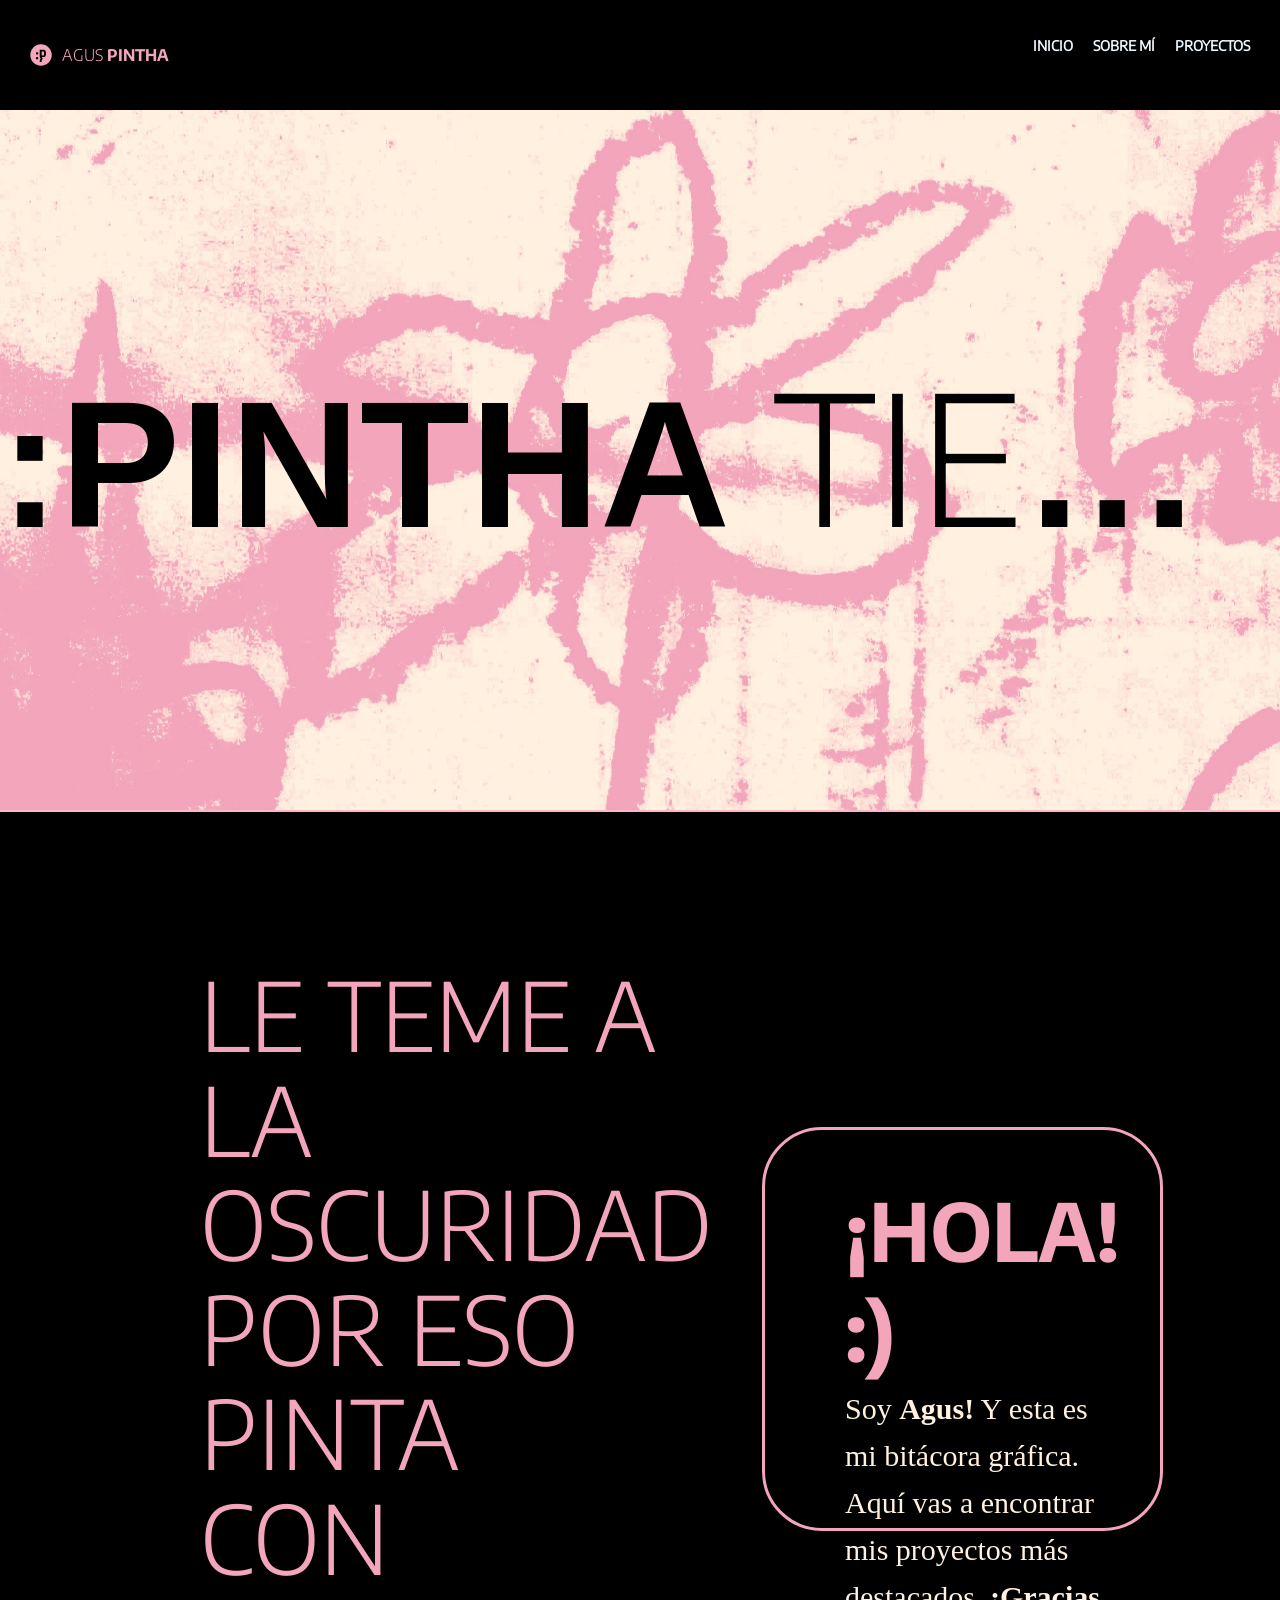
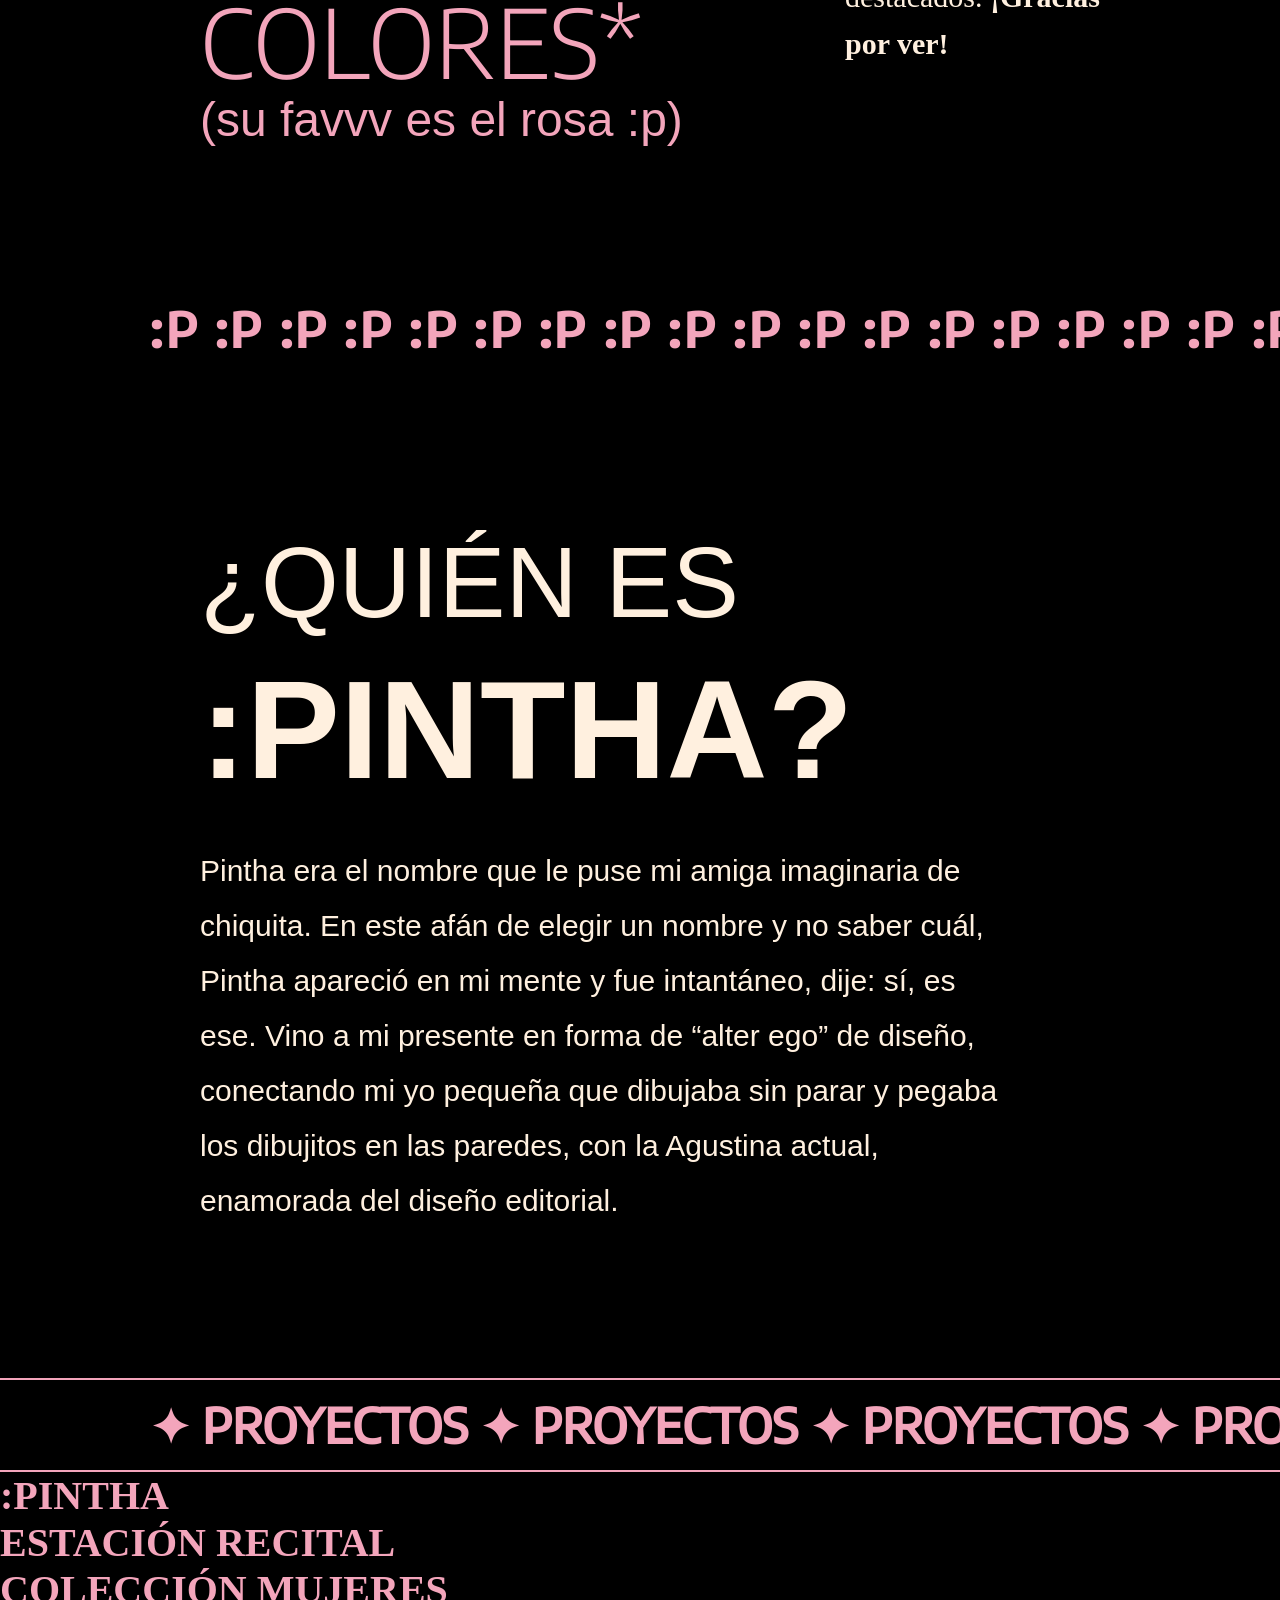
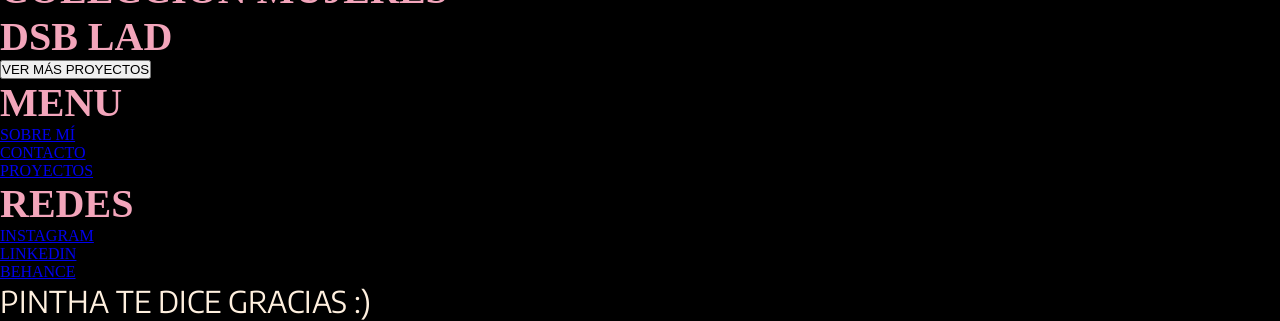
==== commit 3b3b39e3: "avances" ====
--- a/index.html
+++ b/index.html
@@ -5,44 +5,43 @@
     <meta charset="utf-8" />
     <title>AGUS PINTHA</title>
     <link rel="stylesheet" href="estilos.css">
-    <link rel="icon" href="img/logo_negro_p_rosa.svg" type="image/svg+xml">
+    <link rel="icon" href="img/logo_negro_p_rosa.svg" type="image/png">
 </head>
 
 <body>
     <header>
         <div class="logopintha">
-            <a href="index.html">
-                <img src="img/logo_negro_p_rosa.svg" alt="Logo Pintha" width="30px" height="30px" />
-                <p>
-                    <span class="light">AGUS</span>
-                    <span class="bold">PINTHA</span>
-                </p>
-            </a>
+            <img src="img/logo_negro_p_rosa.svg" alt="Logo Pintha" width="22px" height="22px">
+            <p>
+                <span class="light">AGUS</span>
+                <span class="bold">PINTHA</span>
+            </p>
         </div>
         <nav>
             <ul>
-                <li><a href="sobremi.html">sobre mí</a></li>
-                <li><a href="proyectos.html">proyectos</a></li>
-                <li><a href="contacto.html">contacto</a></li>
+                <li><a href="#">INICIO</a></li>
+                <li><a href="#">SOBRE MÍ</a></li>
+                <li><a href="#">PROYECTOS</a></li>
             </ul>
         </nav>
     </header>
 
     <main>
         <section class="hero">
-            <h1>:pintha <span class="light">tiene</span> pinta</h1>
+            <h1>:PINTHA <span class="light">TIENE</span> PINTA</h1>
         </section>
 
         <section class="introduccion">
             <div class="intro-texto">
-                <h2>le teme a la oscuridad <br> por eso pinta <br> con colores*</h2>
+                <h2>LE TEME A LA OSCURIDAD <br> POR ESO PINTA <br> CON COLORES*</h2>
                 <p>(su favvv es el rosa :p)</p>
             </div>
             <div class="tarjeta-saludo">
-                <h3>¡Hola! </h3>
+                <h3>¡HOLA! :)</h3>
                 <p>Soy <strong>Agus!</strong> Y esta es mi bitácora gráfica. Aquí vas a encontrar mis proyectos más
                     destacados. <strong>¡Gracias por ver!</strong></p>
             </div>
+        </section>
         </section>
 
         <section class="nombre">
@@ -54,97 +53,74 @@
             </div>
             <section class="seccion-presentacion">
                 <div class="cajitanombre">
-                    <span class="titulo-linea-1">¿quién es<br></span>
-                    <span class="titulo-linea-2">:pintha?</span>
+                    <span>¿QUIÉN ES<br></span>
+                    <span>:PINTHA?</span>
                 </div>
-                <p class="presentacionpintha">
-                    Pintha era el nombre que le puse mi amiga imaginaria de chiquita.
-                    En este afán de elegir un nombre y no saber cuál, Pintha apareció en mi mente y fue intantáneo,
-                    dije: sí, es ese. Vino a mi presente en forma de “alter ego” de diseño, conectando mi yo pequeña que
-                    dibujaba sin parar y pegaba los dibujitos en las paredes, con la Agustina actual, enamorada del
-                    diseño editorial.
-                </p>
+                <div class="presentaciónpintha">
+                    <p>
+                        Pintha era el nombre que le puse mi amiga imaginaria de chiquita. En este afán de elegir un
+                        nombre y no saber cuál, Pintha apareció en mi mente y fue intantáneo, dije: sí, es ese. Vino a
+                        mi presente en forma de “alter ego” de diseño, conectando mi yo pequeña que dibujaba sin parar y
+                        pegaba los dibujitos en las paredes, con la Agustina actual, enamorada del diseño editorial.
+                    </p>
+                </div>
             </section>
         </section>
-
         <div class="proyectos-ticker">
             <div class="proyectos-ticker-inner">
                 <div class="ticker-content">
-                    ✦ proyectos ✦ proyectos ✦ proyectos ✦ proyectos ✦ proyectos ✦ proyectos ✦ proyectos ✦ proyectos ✦
-                    proyectos ✦ proyectos ✦ proyectos ✦ proyectos ✦ proyectos ✦ proyectos ✦ proyectos ✦ proyectos ✦
+                    ✦ PROYECTOS ✦ PROYECTOS ✦ PROYECTOS ✦ PROYECTOS ✦ PROYECTOS ✦ PROYECTOS ✦ PROYECTOS ✦ PROYECTOS ✦
+                    PROYECTOS ✦ PROYECTOS ✦ PROYECTOS ✦ PROYECTOS ✦ PROYECTOS ✦ PROYECTOS ✦ PROYECTOS ✦ PROYECTOS ✦
                 </div>
             </div>
         </div>
-
         <section class="proyectos">
             <div class="bloquesitos">
-                <article class="card1">
-                    <img src="img/indeximg/pinthapintha.jpg" alt="Proyecto :PINTHA">
-                    <div class="info-proyecto">
-                        <h4 class="titulo-proyecto">:pintha</h4>
-                        <p class="categoria">fanzine</p>
-                    </div>
+                <article class="bloque1">
+                    <h4>:PINTHA</h4>
                 </article>
-
-                <article class="card2">
-                    <img src="img/indeximg/estacionrecital01.jpg" alt="Estación Recital">
-                    <div class="info-proyecto">
-                        <h4 class="titulo-proyecto">estación recital</h4>
-                        <p class="categoria">autoedición</p>
-                    </div>
+                <article class="bloque2">
+                    <h4>ESTACIÓN RECITAL</h4>
                 </article>
-
-                <article class="card3">
-                    <img src="img/indeximg/colecciónmujeres01.jpg" alt="Colección Mujeres">
-                    <div class="info-proyecto">
-                        <h4 class="titulo-proyecto">colección: mujeres</h4>
-                        <p class="categoria">libros</p>
-                    </div>
+                <article class="bloque3">
+                    <h4>COLECCIÓN MUJERES</h4>
                 </article>
-
-                <article class="card4">
-                    <img src="img/indeximg/portadalad.jpg" alt="DSB LAD">
-                    <div class="info-proyecto">
-                        <h4 class="titulo-proyecto">dsb lad</h4>
-                        <p class="categoria">revista de divulgación</p>
-                    </div>
+                <article class="bloque4">
+                    <h4>DSB LAD</h4>
                 </article>
             </div>
-            <div class="contenedor-boton">
-                <a href="proyectos.html" class="botonproyectos">
-                    <span>+</span> proyectos
-                </a>
-            </div>
+        </section>
+        <button class="btn-proyectos">VER MÁS PROYECTOS</button>
         </section>
     </main>
 
-    <footer class="footer-pintha">
-        <img src="img/indeximg/pintha_footer.jpg" alt="" class="footer-background">
-
-        <div class="footer-content">
-            <div class="footer-texto">
-                <span class="subtitulo"><span class="pinthabold">pintha</span> te dice </span>
-                <h2 class="titulo-gracias">gracias*</h2>
+    <footer id="footer">
+        <div class="footer-container">
+            <div class="footer-menu">
+                <h4>MENU</h4>
+                <ul>
+                    <li><a href="#">SOBRE MÍ</a></li>
+                    <li><a href="#">CONTACTO</a></li>
+                    <li><a href="#">PROYECTOS</a></li>
+                </ul>
             </div>
-
-            <div class="menu-container">
-                <div class="columna">
-                    <span class="header">menú</span>
-                    <a href="index.html">inicio</a>
-                    <a href="sobremi.html">sobre mí</a>
-                    <a href="proyectos.html">proyectos</a>
-                    <a href="contacto.html">contacto</a>
-                </div>
-                <div class="columna">
-                    <span class="header">redes</span>
-                    <a href="#">behance</a>
-                    <a href="#">instagram</a>
-                    <a href="#">linkedin</a>
-                </div>
+            <div class="footer-social">
+                <h4>REDES</h4>
+                <ul>
+                    <li><a href="#">INSTAGRAM</a></li>
+                    <li><a href="#">LINKEDIN</a></li>
+                    <li><a href="#">BEHANCE</a></li>
+                </ul>
             </div>
+        </div>
+        <div class="footer-bottom">
+            <p>PINTHA TE DICE GRACIAS :)</p>
         </div>
     </footer>
 
 </body>
 
+</html>
+</body>
+
 </html>
--- a/estilos.css
+++ b/estilos.css
@@ -1,13 +1,7 @@
 /* CSS DOCUMENT */
 @charset "UTF-8";
 
-:root {
-    --pink: #F3A5BB;
-    --cream: #FFF0DF;
-    --black: #000;
-}
-
-/* FUENTES */
+/* fuentes */
 @font-face {
     font-family: "EncodeSans Thin";
     src: url("fonts/EncodeSans-Thin.ttf") format("truetype");
@@ -51,7 +45,7 @@
     font-style: normal;
 }
 
-/* CONFIGURACIONES GENERALES */
+/* configuraciones generales */
 
 * {
     margin: 0;
@@ -64,95 +58,100 @@
 body,
 html {
     background-color: #000;
+    overflow-x: hidden;
     width: 100%;
     margin: 0;
-}
-
-
+    padding: 0;
+}
+
+.hero {
+    width: 100vw;
+    overflow-x: hidden;
+    box-sizing: border-box;
+    margin: 0;
+    padding: 0;
+}
 
 .bold {
     font-family: 'EncodeSans Bold';
-    text-transform: uppercase;
 }
 
 .light {
     font-family: 'EncodeSans Light';
-    text-transform: uppercase;
-}
-
-
-
-
-h2 {
-    font-size: 100px;
-}
-
-h3 {
-    font-size: 80px;
-}
-
-h4 {
-    font-size: 40px;
-}
-
-p {
-    color: #FFF0DF;
-    font-family: 'EncodeSans Light', sans-serif;
-    font-size: 20px;
-    font-weight: 100;
-    line-height: 34px;
-    line-weight: 1.5;
-}
-
-/* HEADER */
+}
+
+/* header*/
 
 header {
     display: flex;
     justify-content: space-between;
-    align-items: center;
     padding: 15px 30px;
     margin-top: 20px;
     margin-bottom: 20px;
 }
 
+.hero h1 {
+    width: 100%;
+    max-width: 100vw;
+    font-size: 8vw;
+    white-space: nowrap;
+    overflow: hidden;
+    text-overflow: ellipsis;
+}
+
+h2 {
+    font-size: 100px;
+}
+
+h3 {
+    font-size: 80px;
+}
+
+h4 {
+    font-size: 40px;
+}
+
+p {
+    color: #FFF0DF;
+    font-family: 'EncodeSans Regular', sans-serif;
+    font-size: 30px;
+    font-weight: 100;
+    line-height: 40px;
+}
+
 /* loguito pintha */
-.logopintha a {
-  text-decoration: none;
-  color: inherit;
-  display: flex;
-  align-items: center;
-  gap: 8px;
+.logopintha {
+    display: flex;
+    align-items: center;
+    gap: 10px;
 }
 
 .logopintha p {
-  display: flex;
-  flex-direction: row;
-  align-items: center;
-  color:#F3A5BB;
-  gap: 4px;
-  margin: 0;
-}
-
-/* NAV */
+    color: rgb(243, 165, 187);
+    font-size: 16px;
+}
+
+/*  nav */
 
 nav ul {
     font-family: 'EncodeSans Regular', sans-serif;
-    text-transform: uppercase;
+    display: flex;
+    gap: 20px;
+    list-style: none;
+}
+
+nav ul :hover {
     display: flex;
     gap: 30px;
+    color: rgb(243, 165, 187);
     list-style: none;
-}
-
-nav a:hover {
-    color: rgb(243, 165, 187);
 }
 
 nav a {
     text-decoration: none;
-    color: #FFF0DF;
+    color: aliceblue;
     font-size: 14px;
     font-weight: bold;
-    transition: color 0.3s ease;
 }
 
 /* hero */
@@ -166,11 +165,9 @@
     display: flex;
     justify-content: center;
     align-items: center;
-    width: 100%;
-    height: 80vh;
-    box-sizing: border-box;
-    margin: 0;
-    background-image: url('img/indeximg/pintha_hero.jpg');
+    width: 100vw;
+    height: 702px;
+    background-image: url('img/pintha_hero.jpg');
     background-position: center;
     background-size: cover;
     background-repeat: no-repeat;
@@ -185,11 +182,11 @@
     font-weight: 700;
     text-transform: uppercase;
     text-align: center;
-    white-space: pre-wrap;
+    font-weight: 700;
+    white-space: nowrap;
     line-height: 1;
     transform: scale(1);
     transform-origin: center;
-
 }
 
 .hero .light {
@@ -198,8 +195,8 @@
 
 .introduccion {
     display: flex;
-    padding-right: 100px;
-    padding-left: 100px;
+    padding-right: 200px;
+    padding-left: 200px;
     align-items: center;
     gap: 50px;
     width: 100%;
@@ -208,13 +205,20 @@
 .intro-texto h2 {
     color: #F3A5BB;
     font-family: "EncodeSans Light", sans-serif;
-    text-transform: uppercase;
     font-size: 95px;
     font-weight: 250;
     line-height: 1.1;
+    text-transform: uppercase;
     margin-top: 150px;
 }
 
+.intro-texto {
+    display: inline-flex;
+    flex-direction: column;
+    width: fit-content;
+    align-items: flex-start;
+
+}
 
 .intro-texto p {
     max-width: 600px;
@@ -230,13 +234,14 @@
     display: flex;
     flex-direction: column;
     align-items: flex-start;
-    width: 100%;
-    max-width: 658px;
-    min-height: auto;
+    width: 658px;
+    height: 404px;
     padding: 50px 40px 80px 80px;
     box-sizing: border-box;
-    border: 2px solid #F3A5BB;
     border-radius: 60px;
+    border: 3px solid #F3A5BB;
+    gap: 5px;
+    margin-top: 100px;
 }
 
 .tarjeta-saludo h3 {
@@ -246,11 +251,12 @@
 
 .tarjeta-saludo p {
     color: #FFF0DF;
-    font-family: "EncodeSans Regular", sans-serif;
+    font-family: "Encode Sans";
     font-size: 30px;
     font-style: normal;
     font-weight: 400;
     line-height: 47px;
+
 }
 
 .Agus {
@@ -294,48 +300,44 @@
 .seccion-presentacion {
     display: flex;
     flex-direction: column;
-    padding-left: 200px;
+    padding-left: 200px; 
     width: 100%;
-    box-sizing: border-box;
-}
-
-.cajitanombre span {
-    display: block;
-    /* puse esta función para que la línea se coloque por debajo*/
-    color: #FFF0DF;
-    text-transform: uppercase;
-    line-height: 147px;
-}
-
-.titulo-linea-1 {
-    font-family: "EncodeSans Thin", sans-serif;
+    box-sizing: border-box; 
+    gap: 40px; 
+}
+
+.cajitanombre span:first-child {
+    color: #FFF0DF;
     font-size: 100px;
     font-weight: 300;
-}
-
-.titulo-linea-2 {
-    font-family: "EncodeSans Bold", sans-serif;
+    line-height: 147px;
+    font-family: "Encode Sans", sans-serif;
+}
+
+
+.cajitanombre span:last-child {
+    color: #FFF0DF;
     font-size: 140px;
-    font-weight: 900;
-}
-
-.presentacionpintha {
+    font-weight: 700;
+    line-height: 147px;
+    font-family: "Encode Sans", sans-serif;
+}
+
+.presentaciónpintha p {
     color: #FFF0DF;
     font-size: 30px;
     font-weight: 400;
     line-height: 55px;
-    font-family: "EncodeSans Light", sans-serif;
-    margin: 0;
-    max-width: 800px;
-    padding-top: 40px;
-}
-
-/* TICKER PROYECTOS */
+    font-family: "Encode Sans", sans-serif;
+    margin: 0;
+    max-width: 800px; 
+}
+
 .proyectos-ticker {
-    width: 100%;
-    overflow: hidden;
+    width: 100%;       
+    overflow: hidden;    
     padding: 15px 150px;
-    box-sizing: border-box;
+    box-sizing: border-box;  
     display: flex;
     white-space: nowrap;
     border-top: 2px solid #F3A5BB;
@@ -353,785 +355,11 @@
     color: #F3A5BB;
     font-size: 48px;
     font-family: 'EncodeSans Medium', sans-serif;
-    text-transform: uppercase;
     font-weight: 600;
-    padding-right: 50px;
+    padding-right: 50px; 
 }
 
 @keyframes marquee {
-    from {
-        transform: translateX(0);
-    }
-
-    to {
-        transform: translateX(-50%);
-    }
-}
-
-/* BLOQUESITOS PROYECTOS */
-.proyectos {
-    display: flex;
-    flex-direction: column;
-    align-items: center;
-    padding: 0 150px;
-    box-sizing: border-box;
-    margin-top: 150px;
-}
-
-.bloquesitos {
-    display: flex;
-    flex-wrap: wrap;
-    justify-content: center;
-    gap: 88px;
-    width: 100%;
-}
-
-.card1,
-/* sé que la etiqueta tendría que ser figure, pero no logré que me funcionara, no sé bien el porqué y como no tenía tiempo de consulta, lo dejé así */
-.card2,
-.card3,
-.card4 {
-    width: 692px;
-    display: flex;
-    flex-direction: column;
-    padding: 40px 0;
-}
-
-.card1 {
-    gap: 63px;
-}
-
-.card2 {
-    gap: 57px;
-}
-
-.card3 {
-    gap: 61px;
-}
-
-.card4 {
-    gap: 54px;
-}
-
-.bloquesitos img {
-    width: 692px;
-    height: 451px;
-    object-fit: cover;
-    border-radius: 60px;
-    border: 3px solid #F3A5BB;
-    display: block;
-    filter: grayscale(100%);
-    transition: filter 0.3s ease;
-}
-
-.bloquesitos img:hover {
-    filter: grayscale(0%);
-}
-
-.info-proyecto {
-    display: flex;
-    flex-direction: column;
-}
-
-.titulo-proyecto {
-    color: #F3A5BB;
-    font-size: 40px;
-    font-family: 'EncodeSans Bold', sans-serif;
-    text-transform: uppercase;
-    font-weight: 800;
-    margin: 0;
-}
-
-.categoria {
-    color: #F3A5BB;
-    font-size: 25px;
-    font-family: 'EncodeSans Light', sans-serif;
-    text-transform: uppercase;
-    font-weight: 300;
-    margin: 0;
-}
-
-
-.contenedor-boton {
-    display: flex;
-    justify-content: flex-end;
-    width: 100%;
-    padding: 0 150px;
-    box-sizing: border-box;
-    margin-top: 40px;
-    margin-bottom: 150px;
-}
-
-
-.botonproyectos {
-    display: flex;
-    justify-content: center;
-    align-items: center;
-    width: 208px;
-    height: 56px;
-    border: 1px solid #FFF0DF;
-    border-radius: 28px;
-    color: #FFF0DF;
-    font-family: 'EncodeSans Medium', sans-serif;
-    text-transform: uppercase;
-    font-size: 24px;
-    text-decoration: none;
-    transition: 0.3s;
-}
-
-.botonproyectos span {
-    font-weight: 900;
-    margin-right: 10px;
-}
-
-.botonproyectos:hover {
-    background-color: #FFF0DF;
-    color: #000000;
-}
-
-/*FOOTER*/
-.footer-pintha {
-    position: relative;
-    /* profe, acá dejé el position relative porque fue la única solución que encontré para que la imagen me quede fija y con el absolute logré que toda la info quede dentro de la imagen sin que se disperse todo */
-    padding: 50px 5% 100px 5%;
-    width: 100%;
-    box-sizing: border-box;
-    overflow: hidden;
-}
-
-.footer-background {
-    position: absolute;
-    top: 0;
-    left: 0;
-    width: 100%;
-    height: 100%;
-}
-
-.footer-content {
-    position: relative;
-
-    z-index: 1;
-    display: flex;
-    justify-content: space-between;
-    align-items: flex-end;
-    flex-wrap: wrap;
-    gap: 30px;
-}
-
-.footer-texto {
-    display: flex;
-    flex-direction: column;
-    align-items: flex-start;
-    margin-top: 150px;
-}
-
-.subtitulo {
-    font-family: "EncodeSans Light", sans-serif;
-    text-transform: uppercase;
-    font-size: 42px;
-    font-weight: 250;
-    color: #000000;
-    margin-left: 10px;
-}
-
-.pinthabold {
-    font-weight: 600;
-}
-
-.titulo-gracias {
-    font-family: "EncodeSans Bold", sans-serif;
-    text-transform: uppercase;
-    font-size: 180px;
-    color: #000;
-    font-weight: 800;
-    line-height: 0.8;
-    margin: 0;
-    padding: 0;
-}
-
-.menu-container {
-    display: flex;
-    width: 308.75px;
-    height: 184px;
-    column-gap: 106px;
-    margin-bottom: 200px;
-}
-
-.columna {
-    display: flex;
-    flex-direction: column;
-    row-gap: 14px;
-}
-
-.header {
-    display: block;
-    width: 60px;
-    border-top: 8px solid #000;
-    padding-top: 10px;
-    font-family: "EncodeSans Medium", sans-serif;
-    text-transform: uppercase;
-    font-size: 16px;
-    font-weight: 700;
-    color: #000;
-    margin-bottom: 5px;
-}
-
-.columna a {
-    text-decoration: none;
-    color: #000;
-    font-family: "EncodeSans Medium", sans-serif;
-    text-transform: uppercase;
-    font-size: 16px;
-    font-weight: 400;
-}
-
-
-/*PÁGINA PROYECTOS*/
-
-main section {
-    display: flex;
-    flex-wrap: wrap;
-    width: 100%;
-    box-sizing: border-box;
-    overflow: hidden;
-    background-color: #000000;
-}
-
-@media (min-width: 768px) {
-    main section>div {
-        flex: 1 1 33.3333%;
-        box-sizing: border-box;
-    }
-}
-
-
-.left {
-    display: flex;
-    flex-direction: column;
-    justify-content: center;
-    color: #000000;
-    padding: 50px;
-    box-sizing: border-box;
-}
-
-.left [class^="contenido"] {
-    max-width: 400px;
-    width: 100%;
-    margin: 0 auto;
-    text-align: left;
-}
-
-section.pintha .left,
-section.coleccion .left,
-section.sicak .left {
-    background-color: #F3A5BB;
-}
-
-.middle {
-    display: flex;
-    padding: 0;
-    overflow: hidden;
-    justify-content: center;
-    align-items: center;
-}
-
-.middle img {
-    width: 100%;
-    height: 100%;
-    object-fit: cover;
-    display: block;
-}
-
-.left.tiles,
-.right.tiles {
-    display: flex;
-    flex-direction: row;
-    flex-wrap: wrap;
-    align-content: stretch;
-    box-sizing: border-box;
-    padding: 0;
-    margin: 0;
-    gap: 0;
-    background-color: transparent;
-    border: none;
-}
-
-.left.tiles img,
-.right.tiles img {
-    flex: 0 0 50%;
-    width: 50%;
-    height: 50%;
-    object-fit: cover;
-    box-sizing: border-box;
-    margin: 0;
-    padding: 0;
-    border: none;
-    display: block;
-    transition: 0.3s all ease-in-out;
-    opacity: 0.7;
-    filter: grayscale(100%);
-}
-
-.left.tiles img:hover,
-.right.tiles img:hover {
-    opacity: 1;
-    filter: grayscale(0%);
-}
-
-/* este media es para que me funcione bien la animación y la colocación de los elementos */
-@media (min-width: 768px) {
-
-    section.pintha .left,
-    section.coleccion .left,
-    section.sicak .left {
-        order: 1;
-    }
-
-    section.pintha .middle,
-    section.coleccion .middle,
-    section.sicak .middle {
-        order: 2;
-    }
-
-    section.pintha .right,
-    section.coleccion .right,
-    section.sicak .right {
-        order: 3;
-    }
-
-    section.estación .left.tiles,
-    section.dsblad .left.tiles {
-        order: 1;
-    }
-
-    section.estación .middle,
-    section.dsblad .middle {
-        order: 2;
-    }
-
-    section.estación .right.titledescripcion2,
-    section.dsblad .right.descripcion3 {
-        order: 3;
-    }
-
-    section.estación .right,
-    section.dsblad .right {
-        background-color: #FFF0DF;
-        color: #000000;
-        padding: 50px;
-        display: flex;
-        flex-direction: column;
-        justify-content: center;
-        box-sizing: border-box;
-    }
-}
-
-.left p,
-.right p {
-    color: #000000 !important;
-    /* en algunos casos, el color se veía afectado y no me lo tomaba, así que puse important para forzar el color y que se aplique correctamente en la sección que yo quiero, esto me sucedió porque en configuraciones generales puse los p en otro color, pero es solo acá que los tengo en negro así que puse estopara que se fuerce el color solamente en este sector */
-}
-
-.left h4,
-.right h4 {
-    color: #000000 !important;
-    font-family: 'EncodeSans Bold', sans-serif;
-    text-transform: uppercase;
-    font-size: 40px;
-
-}
-
-.left h5,
-.right h5 {
-    color: #000000 !important;
-    font-family: 'EncodeSans Light', sans-serif;
-    text-transform: uppercase;
-    font-size: 25px;
-
-}
-
-.categoria-proyectoport p {
-    color: #000000 !important;
-    font-family: 'EncodeSans Light', sans-serif;
-    font-size: 25px;
-    font-weight: 300;
-    margin-top: 15px;
-}
-
-
-
-.fade-up {
-    opacity: 0;
-    transform: rotateX(30deg) translateY(30px);
-    transition: opacity 0.8s ease, transform 0.8s ease;
-    transform-origin: top center;
-    perspective: 600px;
-}
-
-.fade-up.visible {
-    opacity: 1;
-    transform: none;
-}
-
-/* SOBRE MÍ */
-
-.perfilsection {
-    display: flex;
-    flex-direction: row;
-    gap: 90px;
-    padding-top: 50px;
-    padding-left: 0;
-    padding-right: 150px;
-    align-items: flex-start;
-    width: 100%;
-    box-sizing: border-box;
-}
-
-.perfilimagen {
-    width: 915px;
-    height: 1069px;
-    flex-shrink: 0;
-}
-
-.perfilimagen img {
-    width: 100%;
-    height: 100%;
-    object-fit: cover;
-    display: block;
-}
-
-
-.perfilinfo {
-    flex: 1;
-    display: flex;
-    flex-direction: column;
-    align-items: flex-start;
-    margin-top: 40px;
-    gap: 30px;
-}
-
-.tituloprincipal h1 {
-    display: flex;
-    flex-direction: row;
-    flex-wrap: nowrap;
-    gap: 25px;
-    font-size: 95px;
-    line-height: 1.1;
-    text-transform: uppercase;
-    margin: 0;
-    color: #F3A5BB;
-}
-
-h1 .light {
-    font-family: 'EncodeSans Light', sans-serif;
-    font-weight: 200;
-}
-
-h1 .bold {
-    font-family: 'EncodeSans Bold', sans-serif;
-    font-weight: 700;
-}
-
-.subtitulosobremi {
-    color: #F3A5BB;
-    font-family: 'EncodeSans Thin', sans-serif;
-    font-size: 40px;
-    font-weight: 100;
-    line-height: 1.1;
-    margin: 0;
-}
-
-.description {
-    color: #FFF0DF;
-    font-family: 'EncodeSans Light', sans-serif;
-    font-size: 30px;
-    font-weight: 250;
-    line-height: 1.5;
-    margin: 0;
-    max-width: 900px;
-}
-
-.habilidades {
-    display: flex;
-    flex-direction: column;
-    align-items: flex-start;
-    width: 100%;
-    margin-top: 20px;
-}
-
-.habilidades h3 {
-    color: #F3A5BB;
-    font-family: 'EncodeSans Medium', sans-serif;
-    font-size: 25px;
-    margin: 0 0 15px 0;
-}
-
-.skills-list {
-    display: flex;
-    flex-direction: row;
-    gap: 15px;
-}
-
-.habilidad,
-.habilidadad {
-    width: 47px;
-    height: 45px;
-    display: flex;
-    justify-content: center;
-    align-items: center;
-    border: 2px solid #F3A5BB;
-    border-radius: 14px;
-    color: #F3A5BB;
-    font-family: 'EncodeSans Bold', sans-serif;
-}
-
-.educacion {
-    display: flex;
-    flex-direction: column;
-    align-items: flex-start;
-    margin-top: 30px;
-    gap: 10px;
-}
-
-.educacion h3 {
-    color: #F3A5BB;
-    font-family: 'EncodeSans Medium', sans-serif;
-    font-size: 25px;
-    margin: 0;
-}
-
-.detalle-edu {
-    color: #FFF0DF;
-    font-family: 'EncodeSans Light', sans-serif;
-    font-size: 25px;
-    margin: 0;
-}
-
-/* CONTACTO */
-.seccion-contacto {
-    display: flex;
-    flex-direction: row;
-    background-color: #000;
-    min-height: 100vh;
-    width: 100%;
-}
-
-.lado-visual {
-    flex: 1;
-    overflow: hidden;
-}
-
-.lado-visual img {
-    width: 100%;
-    height: 100%;
-    object-fit: cover;
-    display: block;
-}
-
-.lado-formulario {
-    flex: 1;
-    padding: 60px;
-    display: flex;
-    flex-direction: column;
-    justify-content: center;
-}
-
-.subtitulo-contacto {
-    color: #FFF0DF;
-    font-size: 30px;
-    font-family: 'EncodeSans Light', sans-serif;
-    font-weight: 300;
-    margin-bottom: 10px;
-    margin: 0;
-}
-
-.titulo-contacto {
-    color: #FFF0DF;
-    font-size: 64px;
-    font-family: 'EncodeSans Bold', sans-serif;
-    font-weight: 800;
-    margin-bottom: 50px;
-}
-
-/* FORMULARIO */
-.item {
-    margin-bottom: 25px;
-}
-
-.item label {
-    display: block;
-    color: #FFF0DF;
-    font-size: 18px;
-    font-family: 'Inter', sans-serif;
-    font-weight: 400;
-    line-height: 27px;
-    margin-bottom: 8px;
-}
-
-.item input,
-.item textarea {
-    width: 100%;
-    background: transparent;
-    border: 1px solid #FFF0DF;
-    color: #FFF0DF;
-    padding: 10px;
-    border-radius: 4px;
-    font-family: 'Inter', sans-serif;
-    box-sizing: border-box;
-}
-
-/* --- Botón --- */
-.boton-enviar {
-    background: transparent;
-    color: #FFF0DF;
-    border: 1px solid #FFF0DF;
-    padding: 10px 30px;
-    cursor: pointer;
-    font-family: 'EncodeSans Medium', sans-serif;
-    font-size: 18px;
-    transition: 0.3s;
-}
-
-.boton-enviar:hover {
-    background: #FFF0DF;
-    color: #000;
-}
-
-/*RESPONSIVE SOBRE MÍ, el formato responsive para celular es samsung  galaxy a51/71*/
-@media (max-width: 768px) {
-  /* ── HEADER ── */
-  header {
-    padding: 14px 20px;
-    display: flex;
-    flex-direction: row;
-    align-items: center;
-    justify-content: space-between;
-    gap: 12px;
-  }
-
-  .logopintha {
-    display: flex;
-    flex-direction: row;
-    align-items: center;
-    gap: 8px;
-  }
-
-  .logopintha p {
-    display: flex;
-    flex-direction: row;
-    gap: 4px;
-    font-size: 14px;
-    margin: 0;
-  }
-
-  header nav ul {
-    display: flex;
-    flex-direction: row;
-    gap: 16px;
-    padding: 0;
-    margin: 0;
-    list-style: none;
-  }
-
-  header nav ul li a {
-    font-size: 14px;
-  }
-
-  /* ── SECCIÓN PERFIL ── */
-  .perfilsection {
-    flex-direction: column;
-    gap: 28px;
-    padding: 0 0 50px 0;
-    width: 100%;
-  }
-
-  /* Foto grande */
-  .perfilimagen {
-    width: 100%;
-    height: auto;
-    aspect-ratio: 4 / 5;
-  }
-
-  .perfilimagen img {
-    width: 100%;
-    height: 100%;
-    object-fit: cover;
-  }
-
-  .perfilinfo {
-    width: 100%;
-    padding: 0 20px;
-    margin-top: 0;
-    box-sizing: border-box;
-    gap: 20px;
-  }
-
-  .tituloprincipal h1 {
-    font-size: 42px;
-    gap: 10px;
-    flex-wrap: wrap;
-  }
-
-  .subtitulosobremi {
-    font-size: 20px;
-  }
-
-  .description {
-    font-size: 16px;
-    max-width: 100%;
-  }
-
-  .habilidades h3,
-  .educacion h3 {
-    font-size: 18px;
-  }
-
-  .detalle-edu {
-    font-size: 16px;
-  }
-
-  /* ── FOOTER ── */
-  .footer-pintha {
-    position: relative;
-    overflow: hidden;
-  }
-
-  .footer-background {
-    position: absolute;
-    top: 0;
-    left: 0;
-    width: 100%;
-    height: 100%;
-    object-fit: cover;
-    object-position: center;
-    z-index: 0;
-  }
-
-  .footer-content {
-    position: relative;
-    z-index: 1;
-    flex-direction: column;
-    padding: 40px 24px;
-    gap: 32px;
-  }
-
-  .titulo-gracias {
-    font-size: 74px;
-  }
-
-  .menu-container {
-    display: flex;
-    flex-direction: row;
-    gap: 40px;
-  }
-
-  .columna {
-    display: flex;
-    flex-direction: column;
-    gap: 12px;
-  }
-
-  .columna a {
-    font-size: 18px;
-  }
-}
+    from { transform: translateX(0); }
+    to { transform: translateX(-50%); }
+}
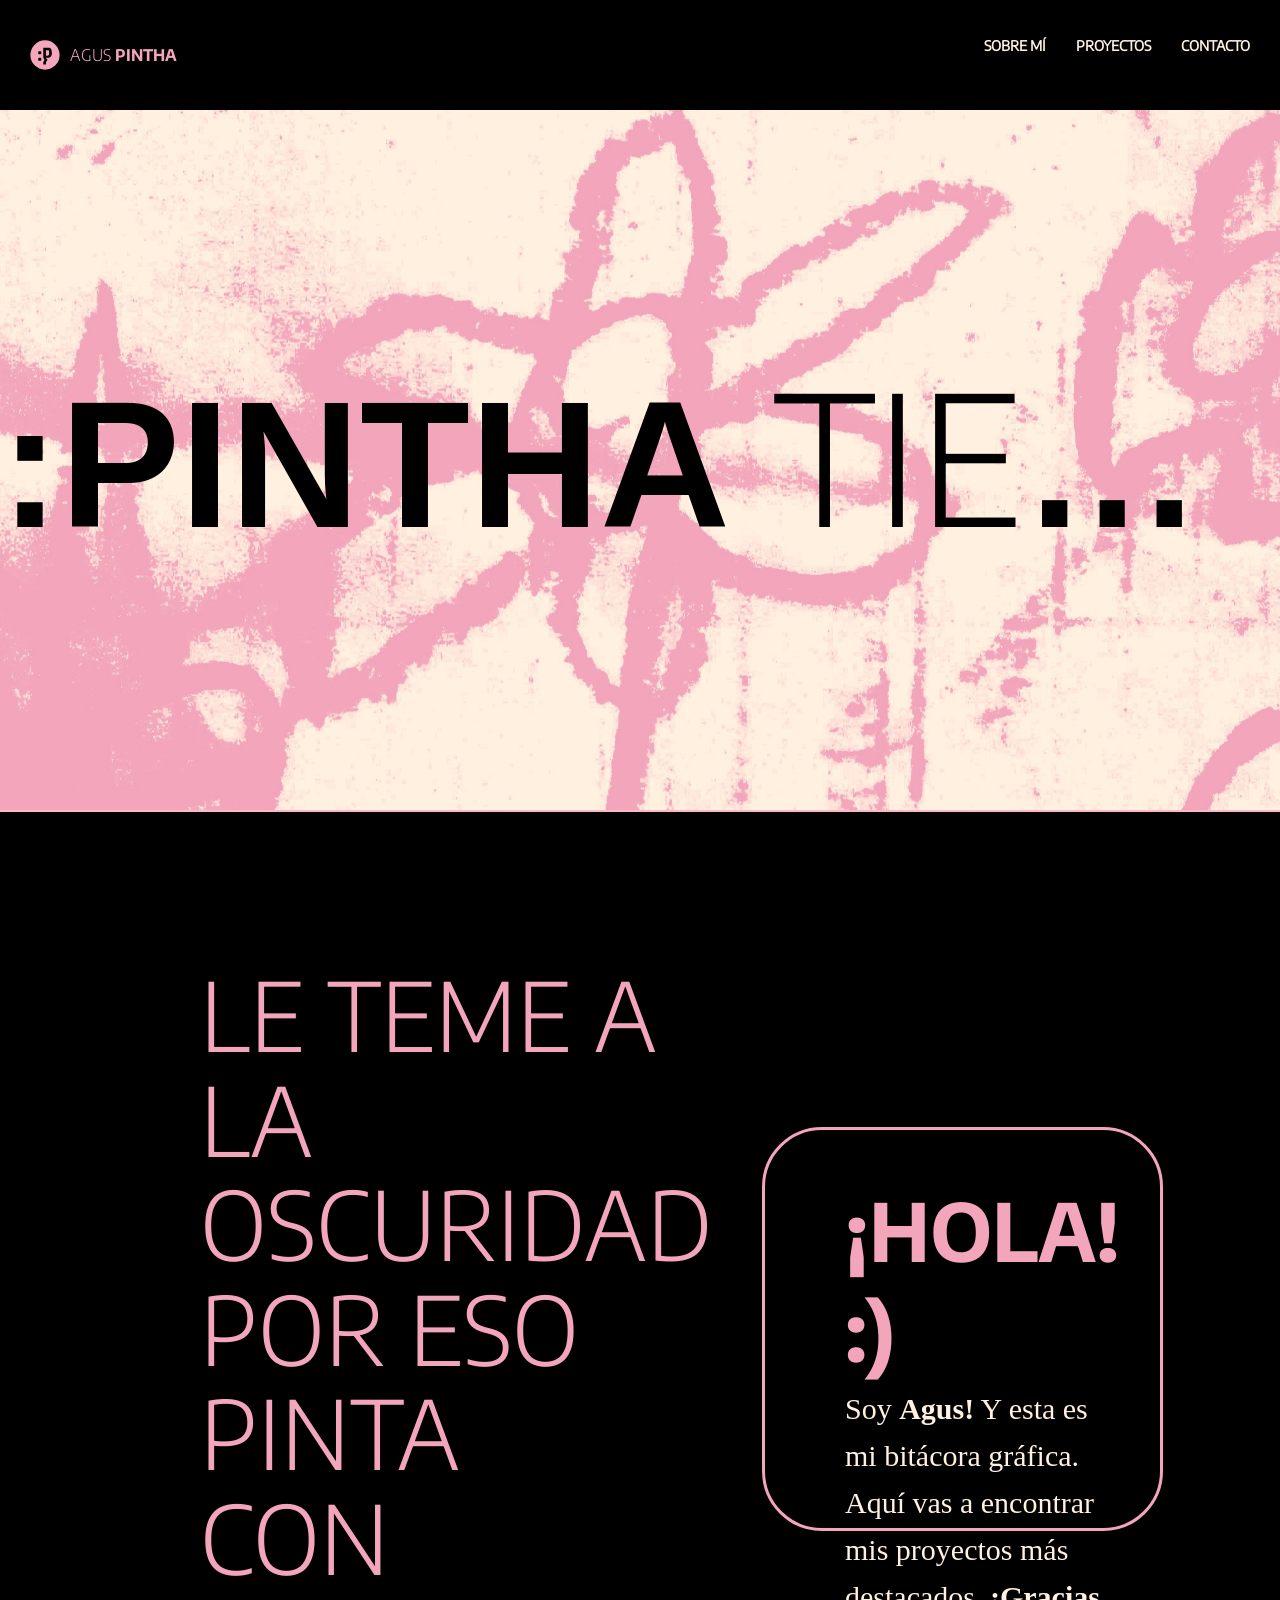
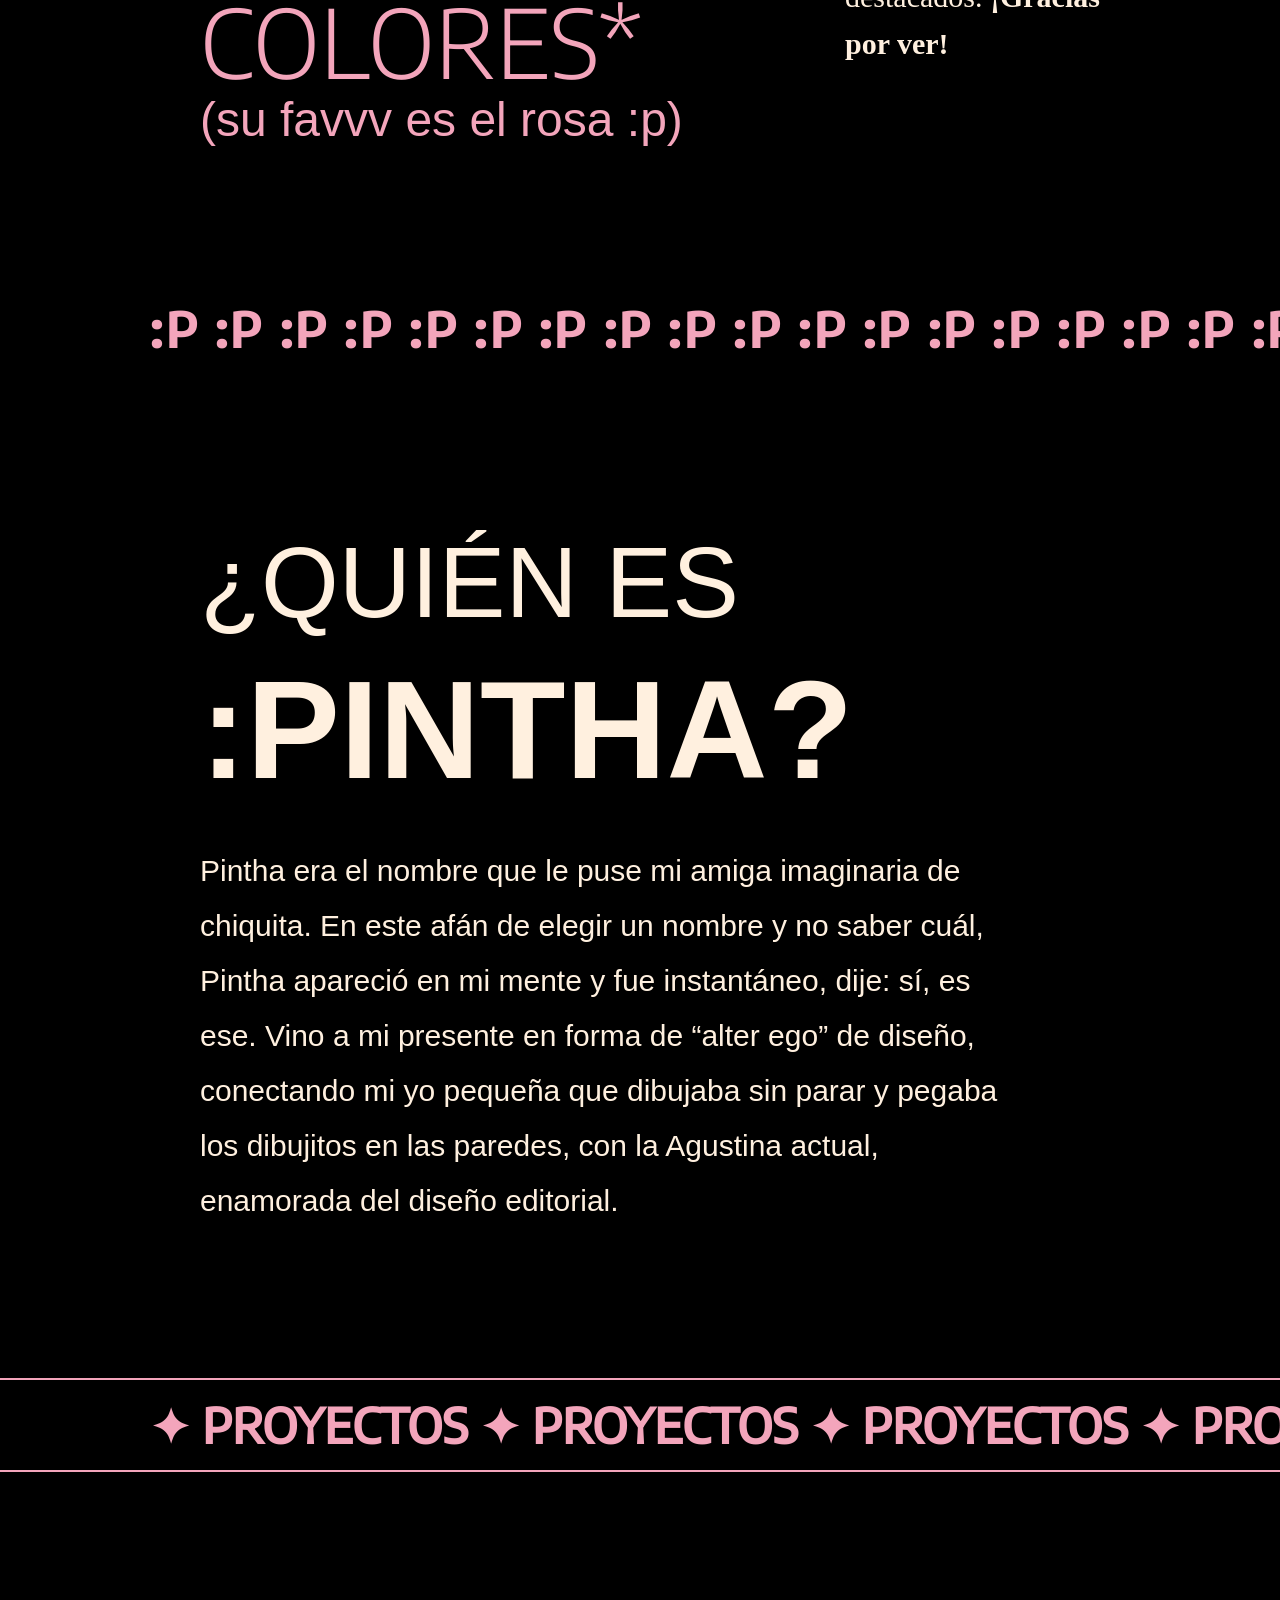
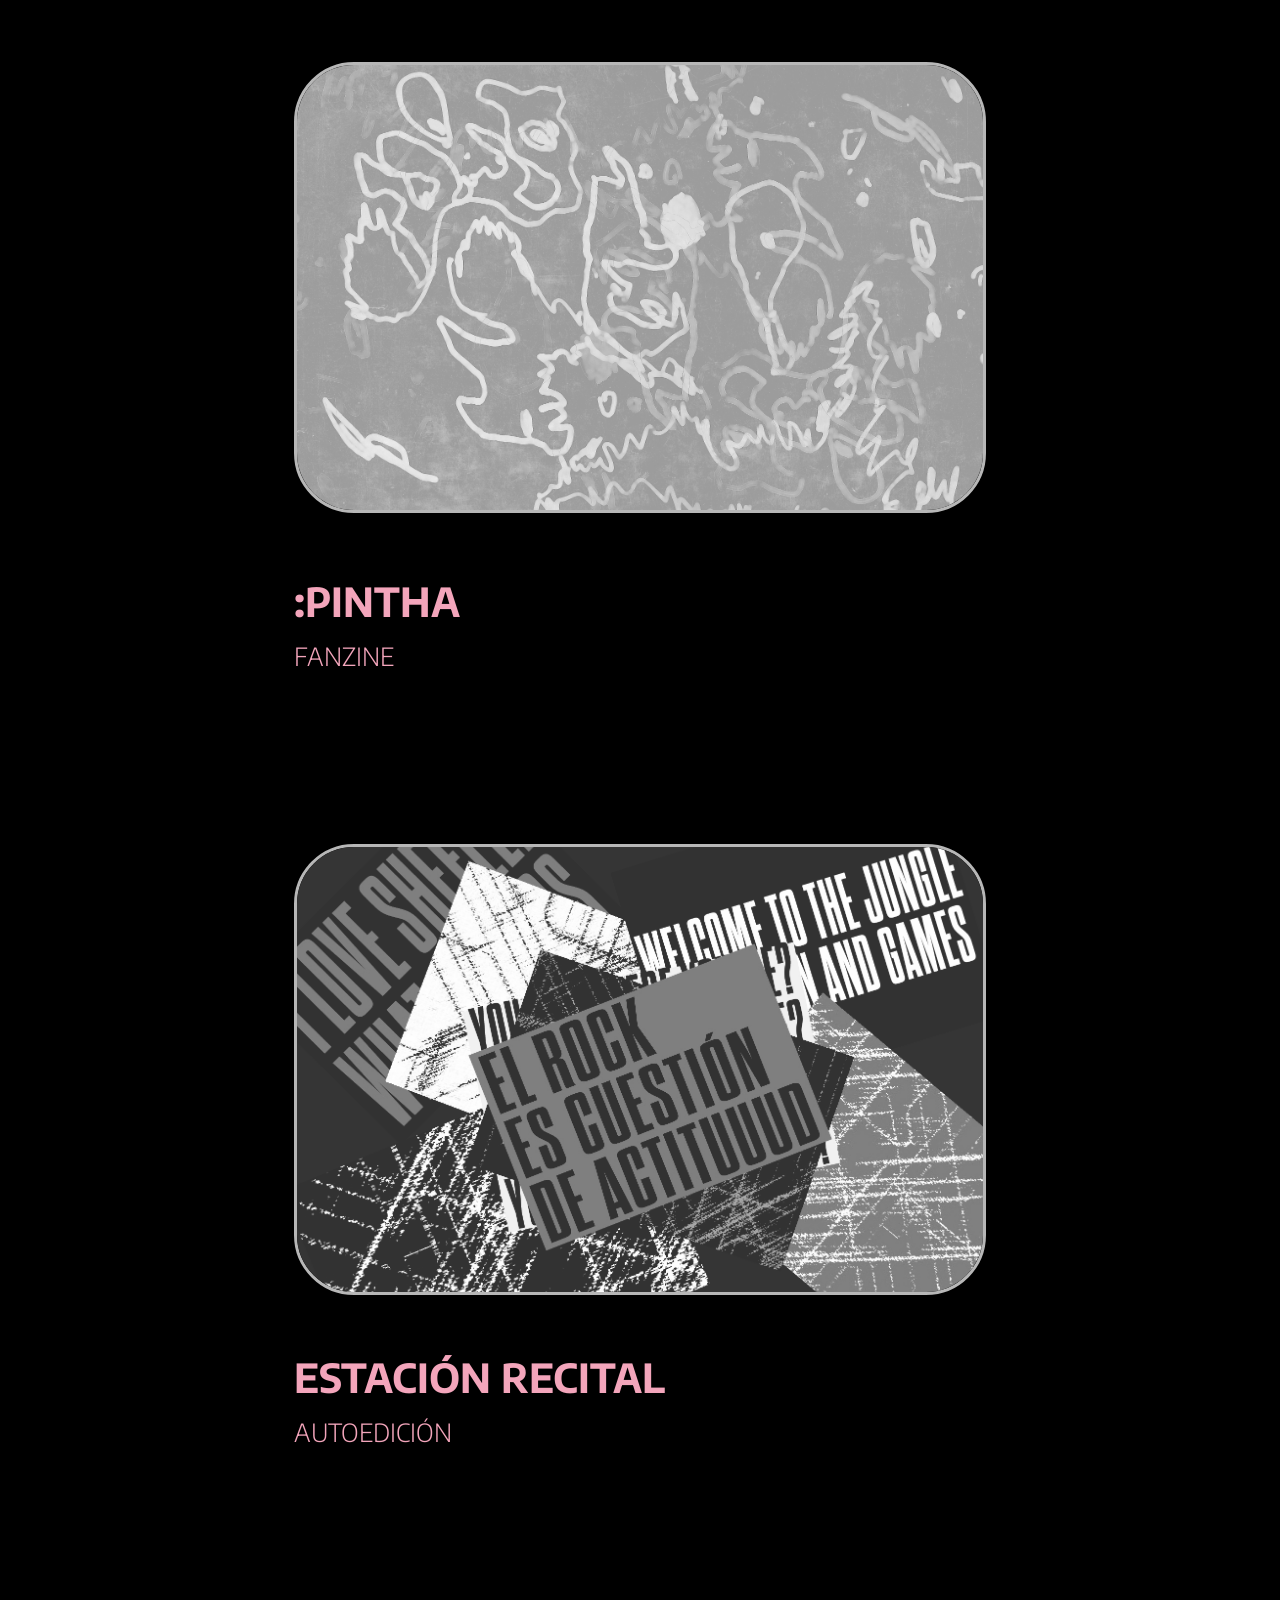
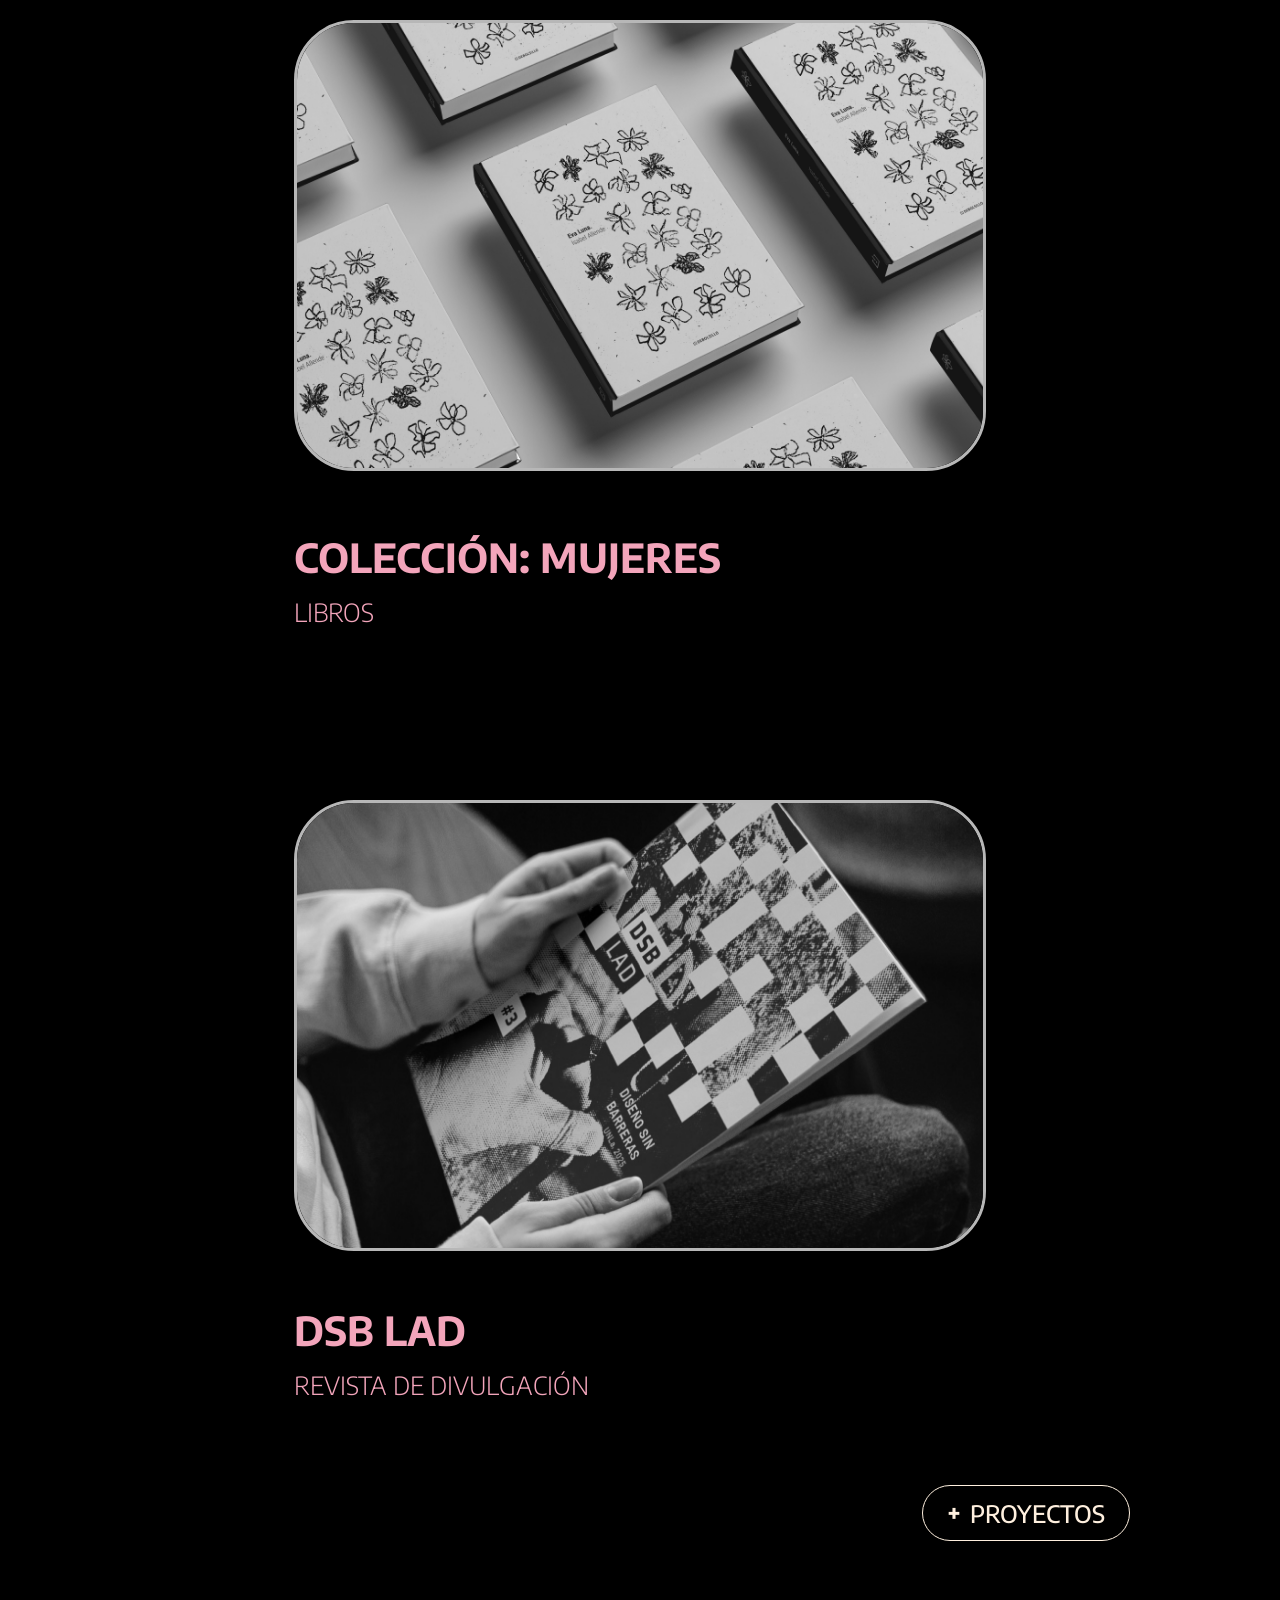
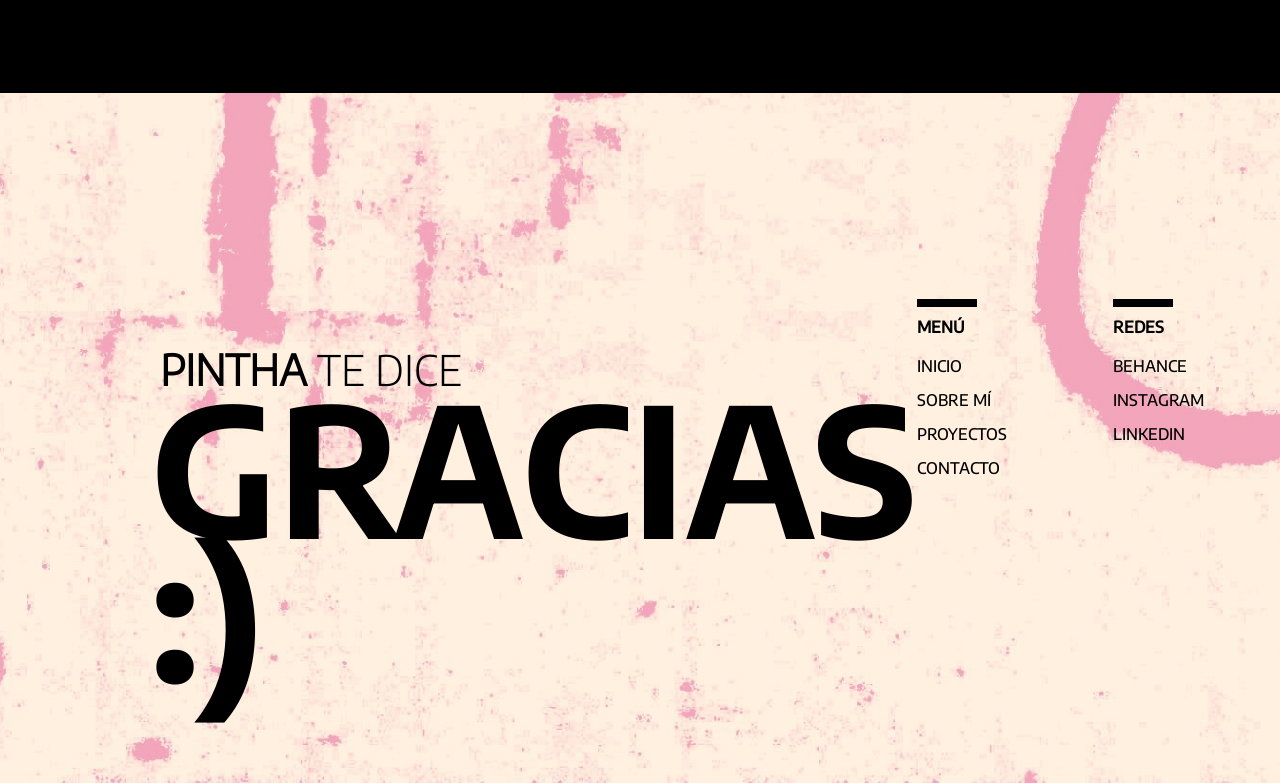
==== commit bdfc150b: "nuevos avances" ====
--- a/index.html
+++ b/index.html
@@ -11,7 +11,7 @@
 <body>
     <header>
         <div class="logopintha">
-            <img src="img/logo_negro_p_rosa.svg" alt="Logo Pintha" width="22px" height="22px">
+            <img src="img/logo_negro_p_rosa.svg" alt="Logo Pintha" width="30px" height="30px">
             <p>
                 <span class="light">AGUS</span>
                 <span class="bold">PINTHA</span>
@@ -19,9 +19,9 @@
         </div>
         <nav>
             <ul>
-                <li><a href="#">INICIO</a></li>
                 <li><a href="#">SOBRE MÍ</a></li>
-                <li><a href="#">PROYECTOS</a></li>
+                <li><a href="proyectos.html">PROYECTOS</a></li>
+                <li><a href="contacto.html">CONTACTO</a></li>
             </ul>
         </nav>
     </header>
@@ -59,7 +59,7 @@
                 <div class="presentaciónpintha">
                     <p>
                         Pintha era el nombre que le puse mi amiga imaginaria de chiquita. En este afán de elegir un
-                        nombre y no saber cuál, Pintha apareció en mi mente y fue intantáneo, dije: sí, es ese. Vino a
+                        nombre y no saber cuál, Pintha apareció en mi mente y fue instantáneo, dije: sí, es ese. Vino a
                         mi presente en forma de “alter ego” de diseño, conectando mi yo pequeña que dibujaba sin parar y
                         pegaba los dibujitos en las paredes, con la Agustina actual, enamorada del diseño editorial.
                     </p>
@@ -76,45 +76,71 @@
         </div>
         <section class="proyectos">
             <div class="bloquesitos">
-                <article class="bloque1">
-                    <h4>:PINTHA</h4>
+
+                <article class="card1">
+                    <img src="img/pintha pintha.jpg" alt="Proyecto :PINTHA">
+                    <div class="info-proyecto">
+                        <h4 class="titulo-proyecto">:PINTHA</h4>
+                        <p class="categoria-proyecto">FANZINE</p>
+                    </div>
                 </article>
-                <article class="bloque2">
-                    <h4>ESTACIÓN RECITAL</h4>
+
+                <article class="card2">
+                    <img src="img/estacion recital.jpg" alt="Estación Recital">
+                    <div class="info-proyecto">
+                        <h4 class="titulo-proyecto">ESTACIÓN RECITAL</h4>
+                        <p class="categoria-proyecto">AUTOEDICIÓN</p>
+                    </div>
                 </article>
-                <article class="bloque3">
-                    <h4>COLECCIÓN MUJERES</h4>
+
+                <article class="card3">
+                    <img src="img/colección mujeres.jpg" alt="Colección Mujeres">
+                    <div class="info-proyecto">
+                        <h4 class="titulo-proyecto">COLECCIÓN: MUJERES</h4>
+                        <p class="categoria-proyecto">LIBROS</p>
+                    </div>
                 </article>
-                <article class="bloque4">
-                    <h4>DSB LAD</h4>
+
+                <article class="card4">
+                    <img src="img/portada lad.jpg" alt="DSB LAD">
+                    <div class="info-proyecto">
+                        <h4 class="titulo-proyecto">DSB LAD</h4>
+                        <p class="categoria-proyecto">REVISTA DE DIVULGACIÓN</p>
+                    </div>
                 </article>
             </div>
-        </section>
-        <button class="btn-proyectos">VER MÁS PROYECTOS</button>
+            <div class="contenedor-boton">
+                <a href="#" class="botonproyectos">
+                    <span>+</span> PROYECTOS
+                </a>
+            </div>
         </section>
     </main>
 
-    <footer id="footer">
-        <div class="footer-container">
-            <div class="footer-menu">
-                <h4>MENU</h4>
-                <ul>
-                    <li><a href="#">SOBRE MÍ</a></li>
-                    <li><a href="#">CONTACTO</a></li>
-                    <li><a href="#">PROYECTOS</a></li>
-                </ul>
+    <footer class="footer-pintha">
+        <img src="img/pintha_footer.jpg" alt="footerfondo" class="footer-background">
+        <div class="footer-content">
+            <div class="footer-texto">
+                <span class="subtitulo">
+                    <span class="pinthabold">PINTHA</span> TE DICE </span>
+                <h1 class="titulo-gracias">GRACIAS :)</h1>
             </div>
-            <div class="footer-social">
-                <h4>REDES</h4>
-                <ul>
-                    <li><a href="#">INSTAGRAM</a></li>
-                    <li><a href="#">LINKEDIN</a></li>
-                    <li><a href="#">BEHANCE</a></li>
-                </ul>
+
+            <div class="menu-container">
+                <div class="columna">
+                    <span class="header">MENÚ</span>
+                    <a href="#">INICIO</a>
+                    <a href="#">SOBRE MÍ</a>
+                    <a href="#">PROYECTOS</a>
+                    <a href="#">CONTACTO</a>
+                </div>
+                <div class="columna">
+                    <span class="header">REDES</span>
+                    <a href="#">BEHANCE</a>
+                    <a href="#">INSTAGRAM</a>
+                    <a href="#">LINKEDIN</a>
+                </div>
             </div>
-        </div>
-        <div class="footer-bottom">
-            <p>PINTHA TE DICE GRACIAS :)</p>
         </div>
     </footer>
 
--- a/estilos.css
+++ b/estilos.css
@@ -136,7 +136,7 @@
 nav ul {
     font-family: 'EncodeSans Regular', sans-serif;
     display: flex;
-    gap: 20px;
+    gap: 30px;
     list-style: none;
 }
 
@@ -149,10 +149,11 @@
 
 nav a {
     text-decoration: none;
-    color: aliceblue;
+    color: #FFF0DF;
     font-size: 14px;
     font-weight: bold;
 }
+
 
 /* hero */
 * {
@@ -300,10 +301,10 @@
 .seccion-presentacion {
     display: flex;
     flex-direction: column;
-    padding-left: 200px; 
-    width: 100%;
-    box-sizing: border-box; 
-    gap: 40px; 
+    padding-left: 200px;
+    width: 100%;
+    box-sizing: border-box;
+    gap: 40px;
 }
 
 .cajitanombre span:first-child {
@@ -314,7 +315,6 @@
     font-family: "Encode Sans", sans-serif;
 }
 
-
 .cajitanombre span:last-child {
     color: #FFF0DF;
     font-size: 140px;
@@ -330,14 +330,14 @@
     line-height: 55px;
     font-family: "Encode Sans", sans-serif;
     margin: 0;
-    max-width: 800px; 
+    max-width: 800px;
 }
 
 .proyectos-ticker {
-    width: 100%;       
-    overflow: hidden;    
+    width: 100%;
+    overflow: hidden;
     padding: 15px 150px;
-    box-sizing: border-box;  
+    box-sizing: border-box;
     display: flex;
     white-space: nowrap;
     border-top: 2px solid #F3A5BB;
@@ -356,10 +356,226 @@
     font-size: 48px;
     font-family: 'EncodeSans Medium', sans-serif;
     font-weight: 600;
-    padding-right: 50px; 
+    padding-right: 50px;
 }
 
 @keyframes marquee {
-    from { transform: translateX(0); }
-    to { transform: translateX(-50%); }
-}+    from {
+        transform: translateX(0);
+    }
+
+    to {
+        transform: translateX(-50%);
+    }
+}
+
+
+.bloquesitos {
+    display: flex;
+    flex-wrap: wrap;
+    justify-content: center;
+    gap: 88px;
+    padding: 0 150px;
+    box-sizing: border-box;
+    margin-top: 150px;
+}
+
+.card1,
+.card2,
+.card3,
+.card4 {
+    width: 692px;
+    display: flex;
+    flex-direction: column;
+    padding: 40px 0;
+}
+
+
+.card1 {
+    gap: 63px;
+}
+
+.card2 {
+    gap: 57px;
+}
+
+.card3 {
+    gap: 61px;
+}
+
+.card4 {
+    gap: 54px;
+}
+
+
+.bloquesitos img {
+    width: 692px;
+    height: 451px;
+    object-fit: cover;
+    border-radius: 60px;
+    border: 3px solid #F3A5BB;
+    display: block;
+    filter: grayscale(100%);
+    transition: filter 0.3s ease;
+}
+
+.bloquesitos img:hover {
+    filter: grayscale(0%);
+}
+
+.info-proyecto {
+    display: flex;
+    flex-direction: column;
+    gap: 10px;
+}
+
+.titulo-proyecto {
+    color: #F3A5BB;
+    font-size: 40px;
+    font-family: 'EncodeSans Bold', sans-serif;
+    font-weight: 800;
+    margin: 0;
+}
+
+.categoria-proyecto {
+    color: #F3A5BB;
+    font-size: 25px;
+    font-family: 'EncodeSans Light', sans-serif;
+    font-weight: 300;
+    margin: 0;
+}
+
+
+.contenedor-boton {
+    display: flex;
+    justify-content: flex-end;
+    width: 100%;
+    padding: 0 150px;
+    box-sizing: border-box;
+    margin-top: 40px;
+    margin-bottom: 150px;
+}
+
+
+.botonproyectos {
+    display: flex;
+    justify-content: center;
+    align-items: center;
+    width: 208px;
+    height: 56px;
+    border: 1px solid #FFF0DF;
+    border-radius: 28px;
+    color: #FFF0DF;
+    font-family: 'EncodeSans Medium', sans-serif;
+    font-size: 24px;
+    text-decoration: none;
+    transition: 0.3s;
+}
+
+.botonproyectos span {
+    font-weight: 900;
+    margin-right: 10px;
+}
+
+.botonproyectos:hover {
+    background-color: #FFF0DF;
+    color: #000;
+}
+
+
+.footer-pintha {
+    position: relative;
+    padding: 100px 150px;
+    width: 100%;
+    box-sizing: border-box;
+    overflow: hidden;
+    min-height: 400px;
+    border-top: 2px solid #000;
+}
+
+
+.footer-background {
+    position: absolute;
+    top: 0;
+    left: 0;
+    width: 100%;
+    height: 100%;
+    object-fit: cover;
+    z-index: 0;
+}
+
+.footer-content {
+    position: relative;
+    z-index: 1;
+    display: flex;
+    justify-content: space-between;
+    align-items: flex-end;
+}
+
+
+.footer-texto {
+    display: flex;
+    flex-direction: column;
+    align-items: flex-start;
+    margin-top: 150px;
+}
+
+.subtitulo {
+    font-family: "EncodeSans Light", sans-serif;
+    font-size: 42px;
+    font-weight: 250;
+    color: #000;
+    margin-left: 10px;
+}
+
+.pinthabold {
+    font-weight: 600;
+}
+
+.titulo-gracias {
+    font-family: "EncodeSans Bold", sans-serif;
+    font-size: 180px;
+    color: #000;
+    font-weight: 800;
+    line-height: 0.8;
+    margin: 0;
+    padding: 0;
+}
+
+.menu-container {
+    display: flex;
+    width: 308.75px;
+    height: 184px;
+    column-gap: 106px;
+    margin-bottom: 200px;
+}
+
+.columna {
+    display: flex;
+    flex-direction: column;
+    row-gap: 14px;
+}
+
+.header {
+    display: block;
+    width: 60px;
+    border-top: 8px solid #000;
+    padding-top: 10px;
+    font-family: "EncodeSans Medium", sans-serif;
+    font-size: 16px;
+    font-weight: 700;
+    color: #000;
+    margin-bottom: 5px;
+}
+
+.columna a {
+    text-decoration: none;
+    color: #000;
+    font-family: "EncodeSans Medium", sans-serif;
+    font-size: 16px;
+    font-weight: 400;
+}
+
+/*proyectos galería*/
+
+
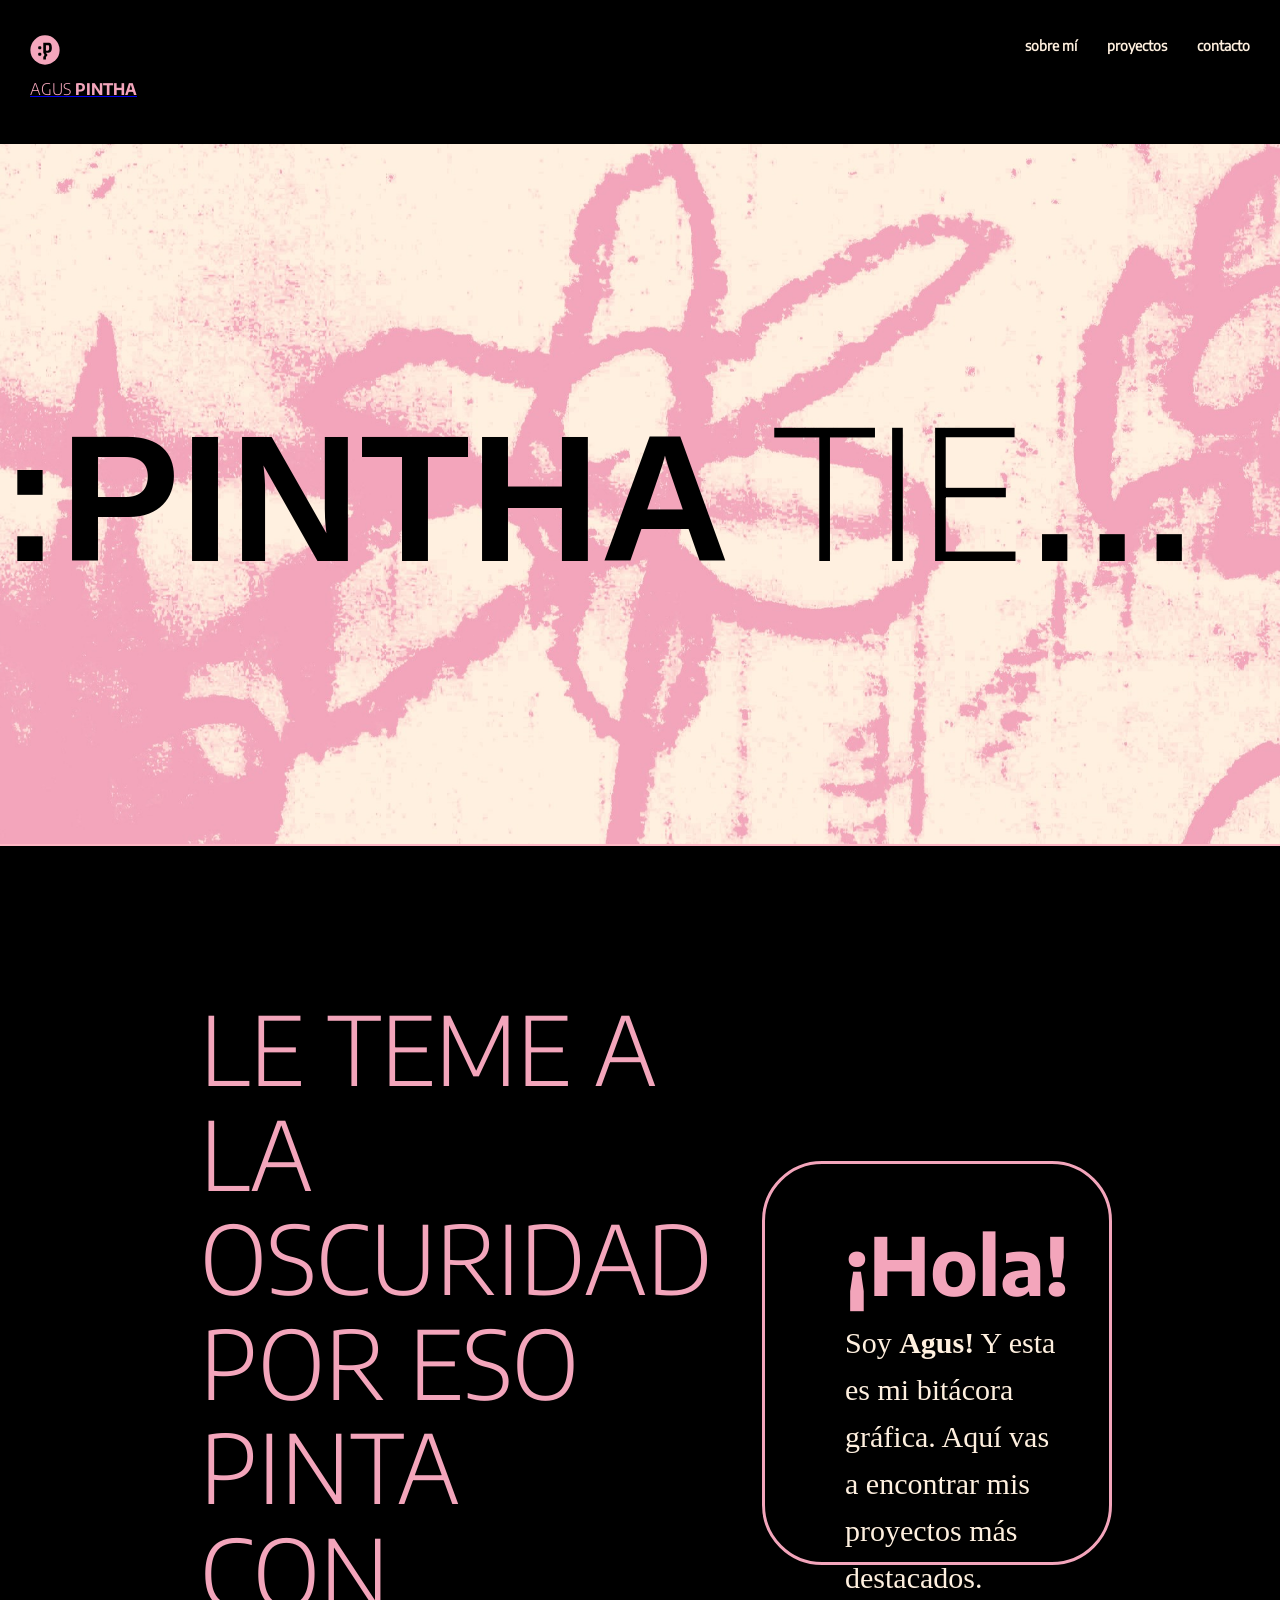
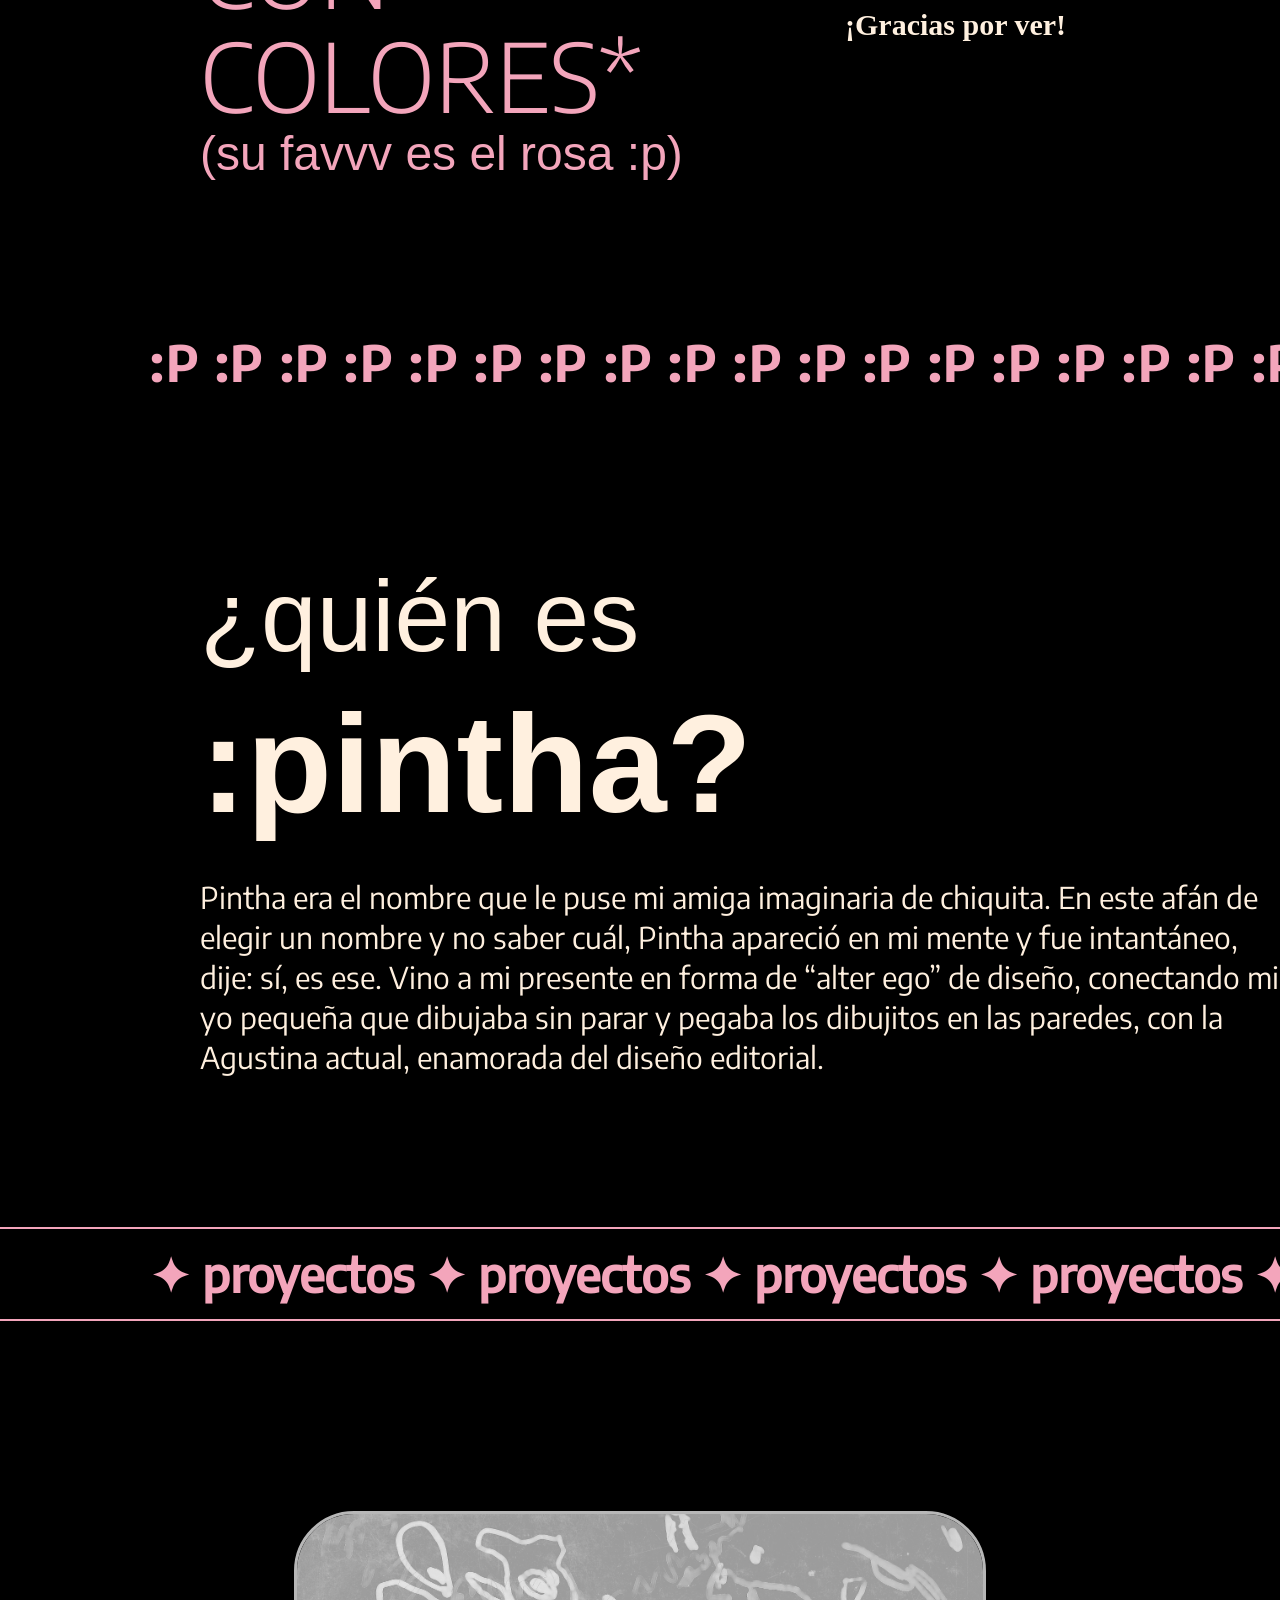
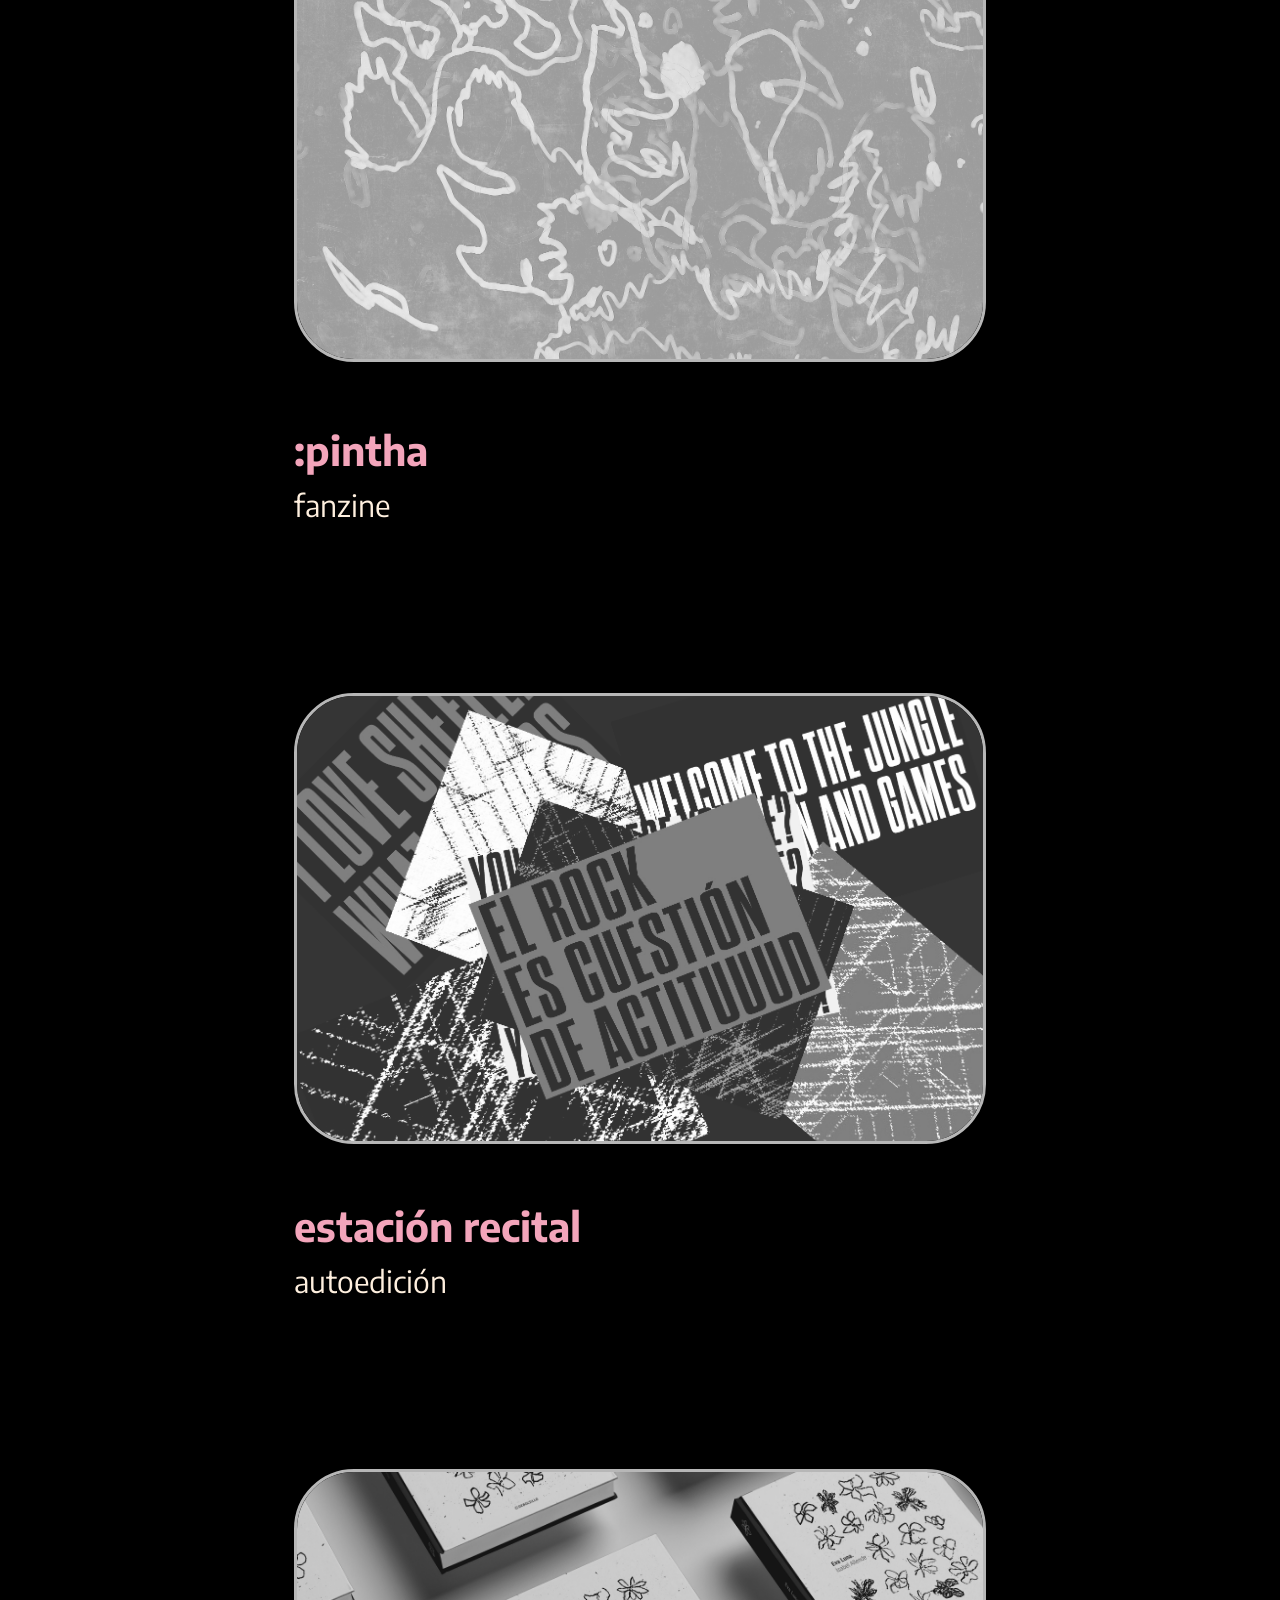
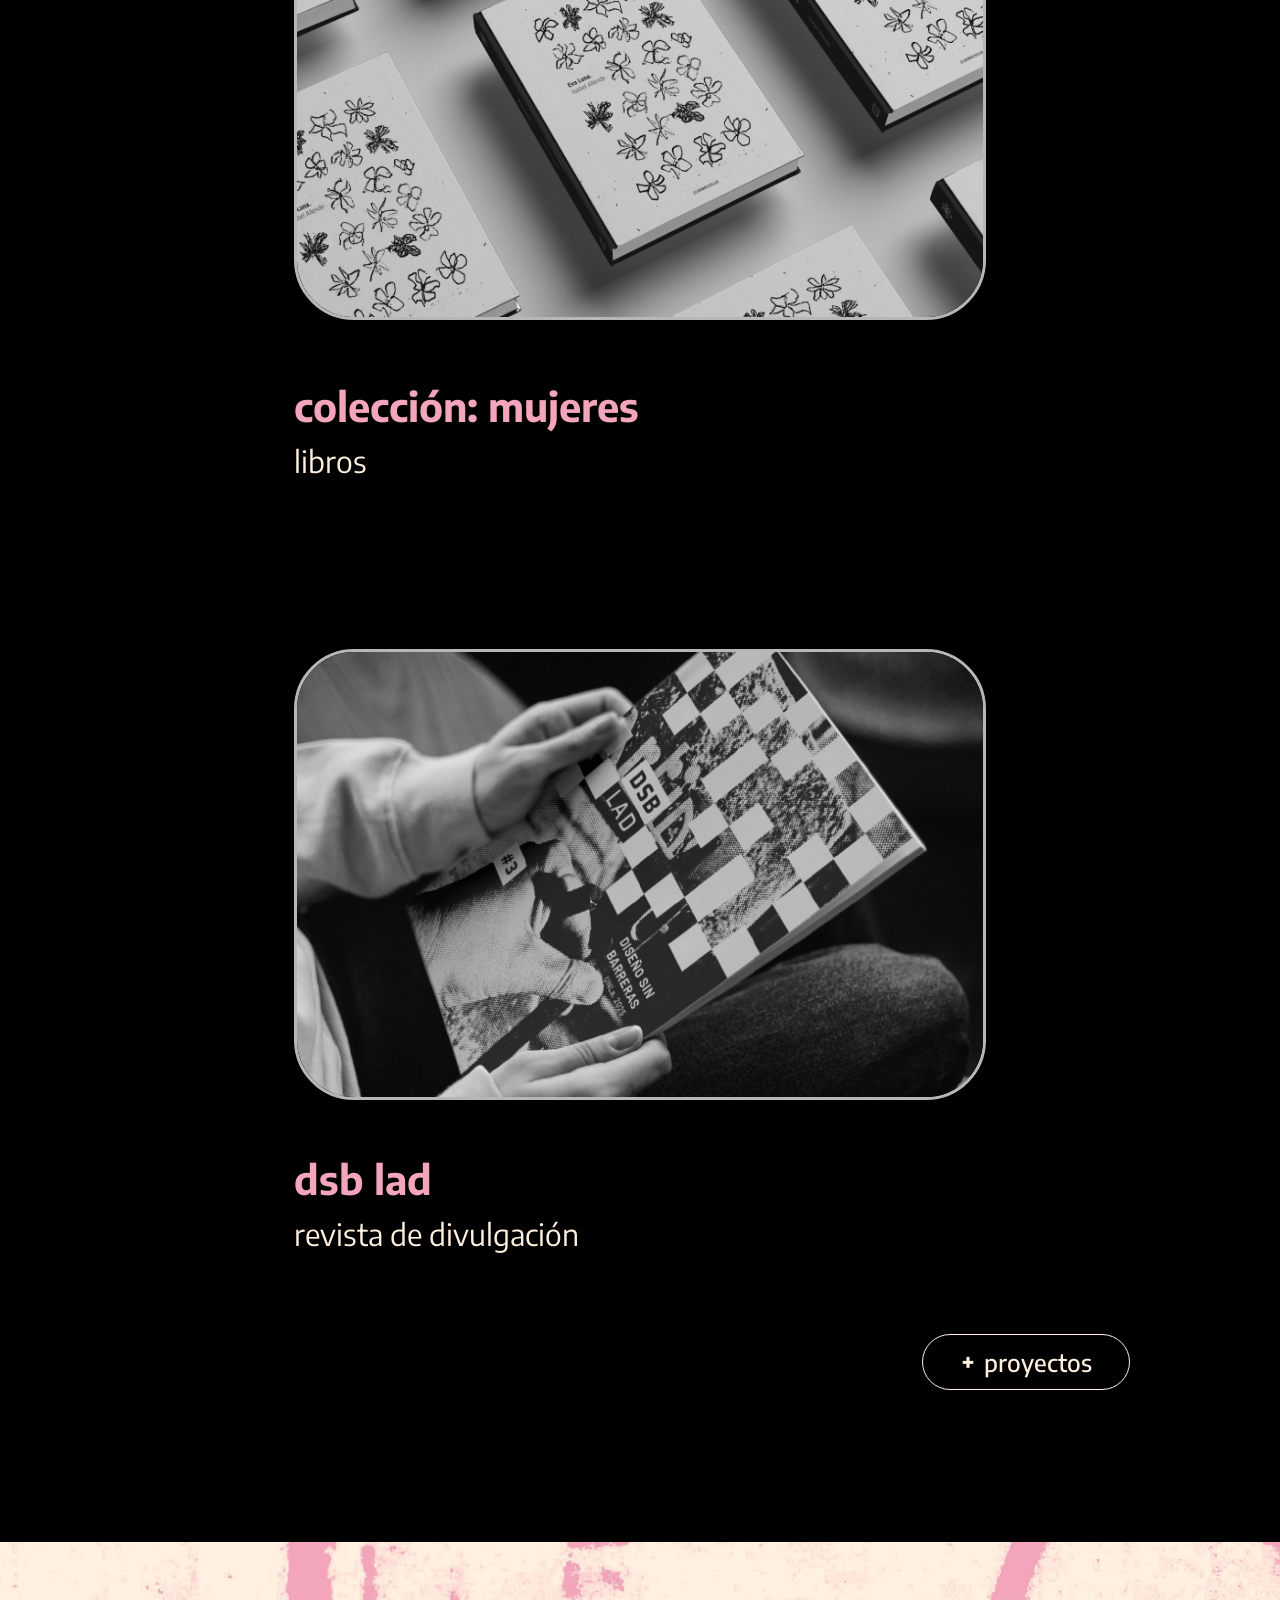
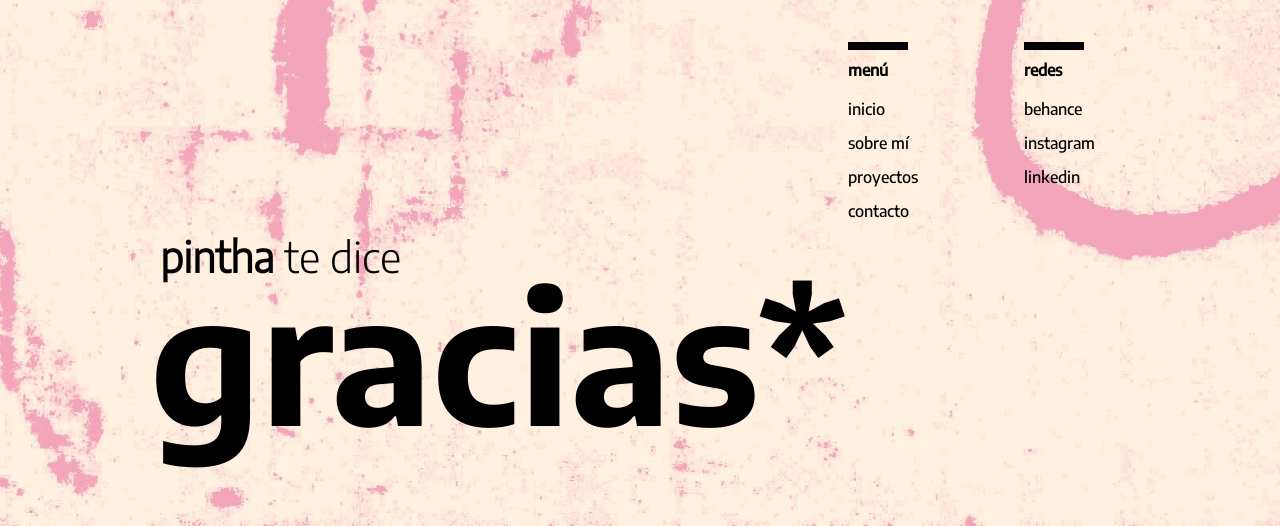
==== commit adb6ca3f: "entrega tp3" ====
--- a/index.html
+++ b/index.html
@@ -5,43 +5,44 @@
     <meta charset="utf-8" />
     <title>AGUS PINTHA</title>
     <link rel="stylesheet" href="estilos.css">
-    <link rel="icon" href="img/logo_negro_p_rosa.svg" type="image/png">
+    <link rel="icon" href="img/logo_negro_p_rosa.svg" type="image/svg+xml">
 </head>
 
 <body>
     <header>
         <div class="logopintha">
-            <img src="img/logo_negro_p_rosa.svg" alt="Logo Pintha" width="30px" height="30px">
-            <p>
-                <span class="light">AGUS</span>
-                <span class="bold">PINTHA</span>
-            </p>
+            <a href="index.html">
+                <img src="img/logo_negro_p_rosa.svg" alt="Logo Pintha" width="30px" height="30px" />
+                <p>
+                    <span class="light">AGUS</span>
+                    <span class="bold">PINTHA</span>
+                </p>
+            </a>
         </div>
         <nav>
             <ul>
-                <li><a href="#">SOBRE MÍ</a></li>
-                <li><a href="proyectos.html">PROYECTOS</a></li>
-                <li><a href="contacto.html">CONTACTO</a></li>
+                <li><a href="sobremi.html">sobre mí</a></li>
+                <li><a href="proyectos.html">proyectos</a></li>
+                <li><a href="contacto.html">contacto</a></li>
             </ul>
         </nav>
     </header>
 
     <main>
         <section class="hero">
-            <h1>:PINTHA <span class="light">TIENE</span> PINTA</h1>
+            <h1>:pintha <span class="light">tiene</span> pinta</h1>
         </section>
 
         <section class="introduccion">
             <div class="intro-texto">
-                <h2>LE TEME A LA OSCURIDAD <br> POR ESO PINTA <br> CON COLORES*</h2>
+                <h2>le teme a la oscuridad <br> por eso pinta <br> con colores*</h2>
                 <p>(su favvv es el rosa :p)</p>
             </div>
             <div class="tarjeta-saludo">
-                <h3>¡HOLA! :)</h3>
+                <h3>¡Hola! </h3>
                 <p>Soy <strong>Agus!</strong> Y esta es mi bitácora gráfica. Aquí vas a encontrar mis proyectos más
                     destacados. <strong>¡Gracias por ver!</strong></p>
             </div>
-        </section>
         </section>
 
         <section class="nombre">
@@ -53,92 +54,92 @@
             </div>
             <section class="seccion-presentacion">
                 <div class="cajitanombre">
-                    <span>¿QUIÉN ES<br></span>
-                    <span>:PINTHA?</span>
+                    <span class="titulo-linea-1">¿quién es<br></span>
+                    <span class="titulo-linea-2">:pintha?</span>
                 </div>
-                <div class="presentaciónpintha">
-                    <p>
-                        Pintha era el nombre que le puse mi amiga imaginaria de chiquita. En este afán de elegir un
-                        nombre y no saber cuál, Pintha apareció en mi mente y fue instantáneo, dije: sí, es ese. Vino a
-                        mi presente en forma de “alter ego” de diseño, conectando mi yo pequeña que dibujaba sin parar y
-                        pegaba los dibujitos en las paredes, con la Agustina actual, enamorada del diseño editorial.
-                    </p>
-                </div>
+                <p class="presentacionpintha">
+                    Pintha era el nombre que le puse mi amiga imaginaria de chiquita.
+                    En este afán de elegir un nombre y no saber cuál, Pintha apareció en mi mente y fue intantáneo,
+                    dije: sí, es ese. Vino a mi presente en forma de “alter ego” de diseño, conectando mi yo pequeña que
+                    dibujaba sin parar y pegaba los dibujitos en las paredes, con la Agustina actual, enamorada del
+                    diseño editorial.
+                </p>
             </section>
         </section>
+
         <div class="proyectos-ticker">
             <div class="proyectos-ticker-inner">
                 <div class="ticker-content">
-                    ✦ PROYECTOS ✦ PROYECTOS ✦ PROYECTOS ✦ PROYECTOS ✦ PROYECTOS ✦ PROYECTOS ✦ PROYECTOS ✦ PROYECTOS ✦
-                    PROYECTOS ✦ PROYECTOS ✦ PROYECTOS ✦ PROYECTOS ✦ PROYECTOS ✦ PROYECTOS ✦ PROYECTOS ✦ PROYECTOS ✦
+                    ✦ proyectos ✦ proyectos ✦ proyectos ✦ proyectos ✦ proyectos ✦ proyectos ✦ proyectos ✦ proyectos ✦
+                    proyectos ✦ proyectos ✦ proyectos ✦ proyectos ✦ proyectos ✦ proyectos ✦ proyectos ✦ proyectos ✦
                 </div>
             </div>
         </div>
+
         <section class="proyectos">
             <div class="bloquesitos">
-
                 <article class="card1">
-                    <img src="img/pintha pintha.jpg" alt="Proyecto :PINTHA">
+                    <img src="img/indeximg/pinthapintha.jpg" alt="Proyecto :PINTHA">
                     <div class="info-proyecto">
-                        <h4 class="titulo-proyecto">:PINTHA</h4>
-                        <p class="categoria-proyecto">FANZINE</p>
+                        <h4 class="titulo-proyecto">:pintha</h4>
+                        <p class="categoria">fanzine</p>
                     </div>
                 </article>
 
                 <article class="card2">
-                    <img src="img/estacion recital.jpg" alt="Estación Recital">
+                    <img src="img/indeximg/estacionrecital01.jpg" alt="Estación Recital">
                     <div class="info-proyecto">
-                        <h4 class="titulo-proyecto">ESTACIÓN RECITAL</h4>
-                        <p class="categoria-proyecto">AUTOEDICIÓN</p>
+                        <h4 class="titulo-proyecto">estación recital</h4>
+                        <p class="categoria">autoedición</p>
                     </div>
                 </article>
 
                 <article class="card3">
-                    <img src="img/colección mujeres.jpg" alt="Colección Mujeres">
+                    <img src="img/indeximg/colecciónmujeres01.jpg" alt="Colección Mujeres">
                     <div class="info-proyecto">
-                        <h4 class="titulo-proyecto">COLECCIÓN: MUJERES</h4>
-                        <p class="categoria-proyecto">LIBROS</p>
+                        <h4 class="titulo-proyecto">colección: mujeres</h4>
+                        <p class="categoria">libros</p>
                     </div>
                 </article>
 
                 <article class="card4">
-                    <img src="img/portada lad.jpg" alt="DSB LAD">
+                    <img src="img/indeximg/portadalad.jpg" alt="DSB LAD">
                     <div class="info-proyecto">
-                        <h4 class="titulo-proyecto">DSB LAD</h4>
-                        <p class="categoria-proyecto">REVISTA DE DIVULGACIÓN</p>
+                        <h4 class="titulo-proyecto">dsb lad</h4>
+                        <p class="categoria">revista de divulgación</p>
                     </div>
                 </article>
             </div>
             <div class="contenedor-boton">
-                <a href="#" class="botonproyectos">
-                    <span>+</span> PROYECTOS
+                <a href="proyectos.html" class="botonproyectos">
+                    <span>+</span> proyectos
                 </a>
             </div>
         </section>
     </main>
 
     <footer class="footer-pintha">
-        <img src="img/pintha_footer.jpg" alt="footerfondo" class="footer-background">
+        <img src="img/indeximg/pintha_footer.jpg" alt="" class="footer-background">
+
         <div class="footer-content">
             <div class="footer-texto">
-                <span class="subtitulo">
-                    <span class="pinthabold">PINTHA</span> TE DICE </span>
-                <h1 class="titulo-gracias">GRACIAS :)</h1>
+                <span class="subtitulo"><span class="pinthabold">pintha</span> te dice </span>
+                <h2 class="titulo-gracias">gracias*</h2>
             </div>
 
             <div class="menu-container">
                 <div class="columna">
-                    <span class="header">MENÚ</span>
-                    <a href="#">INICIO</a>
-                    <a href="#">SOBRE MÍ</a>
-                    <a href="#">PROYECTOS</a>
-                    <a href="#">CONTACTO</a>
+                    <span class="header">menú</span>
+                    <a href="index.html">inicio</a>
+                    <a href="sobremi.html">sobre mí</a>
+                    <a href="proyectos.html">proyectos</a>
+                    <a href="contacto.html">contacto</a>
                 </div>
                 <div class="columna">
-                    <span class="header">REDES</span>
-                    <a href="#">BEHANCE</a>
-                    <a href="#">INSTAGRAM</a>
-                    <a href="#">LINKEDIN</a>
+                    <span class="header">redes</span>
+                    <a href="https://www.behance.net/agustinaquiroga4" target="_blank" rel="noopener noreferrer">behance</a>
+                    <a href="https://www.instagram.com/aguspintha/?hl=es" target="_blank" rel="noopener noreferrer">instagram</a>
+                    <a href="https://www.linkedin.com/in/agustina-quiroga-1aa170356/">linkedin</a>
                 </div>
             </div>
         </div>
@@ -146,7 +147,4 @@
 
 </body>
 
-</html>
-</body>
-
 </html>
--- a/estilos.css
+++ b/estilos.css
@@ -58,10 +58,10 @@
 body,
 html {
     background-color: #000;
-    overflow-x: hidden;
-    width: 100%;
-    margin: 0;
-    padding: 0;
+    overflow-x: hidden; /* por qué tiene esto el body?*/
+    width: 100%;
+    margin: 0;
+    padding: 0; /* estos ya los declaraste en el selector universal, no repitas!! */
 }
 
 .hero {
@@ -69,7 +69,7 @@
     overflow-x: hidden;
     box-sizing: border-box;
     margin: 0;
-    padding: 0;
+    padding: 0; /* no repitas!!! */
 }
 
 .bold {
@@ -86,7 +86,7 @@
     display: flex;
     justify-content: space-between;
     padding: 15px 30px;
-    margin-top: 20px;
+    margin-top: 20px; /* unificá los margins */
     margin-bottom: 20px;
 }
 
@@ -162,12 +162,12 @@
     box-sizing: border-box;
 }
 
-.hero {
+.hero { /* guarda que ya definiste cosas de hero en la 67 */
     display: flex;
     justify-content: center;
     align-items: center;
-    width: 100vw;
-    height: 702px;
+    width: 100vw; /* para los anchos es mejor usar porcentajes porque en algunos navegadores tienen comportamientos extraños */
+    height: 702px; /* no están buenos los tamaños fijos de las etiquetas porque después no se puede wrapear bien */
     background-image: url('img/pintha_hero.jpg');
     background-position: center;
     background-size: cover;
@@ -180,11 +180,11 @@
     color: #000 !important;
     font-family: 'Encode Sans', sans-serif;
     font-size: 180px;
-    font-weight: 700;
-    text-transform: uppercase;
+    font-weight: 700; /* no está funcionando */
+    text-transform: uppercase; 
     text-align: center;
     font-weight: 700;
-    white-space: nowrap;
+    white-space: nowrap; /* esta propiedad está jugando en contra porque en una pantalla apenas pequeña aparecen puntos suspensivos en el título, es mejor usar white-space:pre-wrap; para que baje la línea */
     line-height: 1;
     transform: scale(1);
     transform-origin: center;
@@ -196,7 +196,7 @@
 
 .introduccion {
     display: flex;
-    padding-right: 200px;
+    padding-right: 200px; /* paddings muy grandes!!! */
     padding-left: 200px;
     align-items: center;
     gap: 50px;
@@ -214,7 +214,7 @@
 }
 
 .intro-texto {
-    display: inline-flex;
+    display: inline-flex; /* mmmm raro, qué pasa si nada de esto está? */
     flex-direction: column;
     width: fit-content;
     align-items: flex-start;
@@ -234,8 +234,8 @@
 .tarjeta-saludo {
     display: flex;
     flex-direction: column;
-    align-items: flex-start;
-    width: 658px;
+    align-items: flex-start; /* mmmm */
+    width: 658px; /* qué dijimos de las medidas fijas? */
     height: 404px;
     padding: 50px 40px 80px 80px;
     box-sizing: border-box;
@@ -252,7 +252,7 @@
 
 .tarjeta-saludo p {
     color: #FFF0DF;
-    font-family: "Encode Sans";
+    font-family: "Encode Sans"; /* no está funcionando esta font porque no existe ninguna llamada exactamente así, de todos modos ya habías establecido esta font en la 114 */
     font-size: 30px;
     font-style: normal;
     font-weight: 400;
@@ -303,7 +303,7 @@
     flex-direction: column;
     padding-left: 200px;
     width: 100%;
-    box-sizing: border-box;
+    box-sizing: border-box; /* no repitas!! */
     gap: 40px;
 }
 
@@ -375,9 +375,9 @@
     flex-wrap: wrap;
     justify-content: center;
     gap: 88px;
-    padding: 0 150px;
-    box-sizing: border-box;
-    margin-top: 150px;
+    padding: 0 150px; /* paddings muy grande!!! */
+    box-sizing: border-box;
+    margin-top: 150px; /* margin muy grande!!! */
 }
 
 .card1,
@@ -484,11 +484,11 @@
 
 
 .footer-pintha {
-    position: relative;
-    padding: 100px 150px;
-    width: 100%;
-    box-sizing: border-box;
-    overflow: hidden;
+    position: relative; /* es necesario? */
+    padding: 100px 150px; /* muy grande!!! */
+    width: 100%;
+    box-sizing: border-box; /* no repitas!!! */
+    overflow: hidden; /* por qué? */
     min-height: 400px;
     border-top: 2px solid #000;
 }
